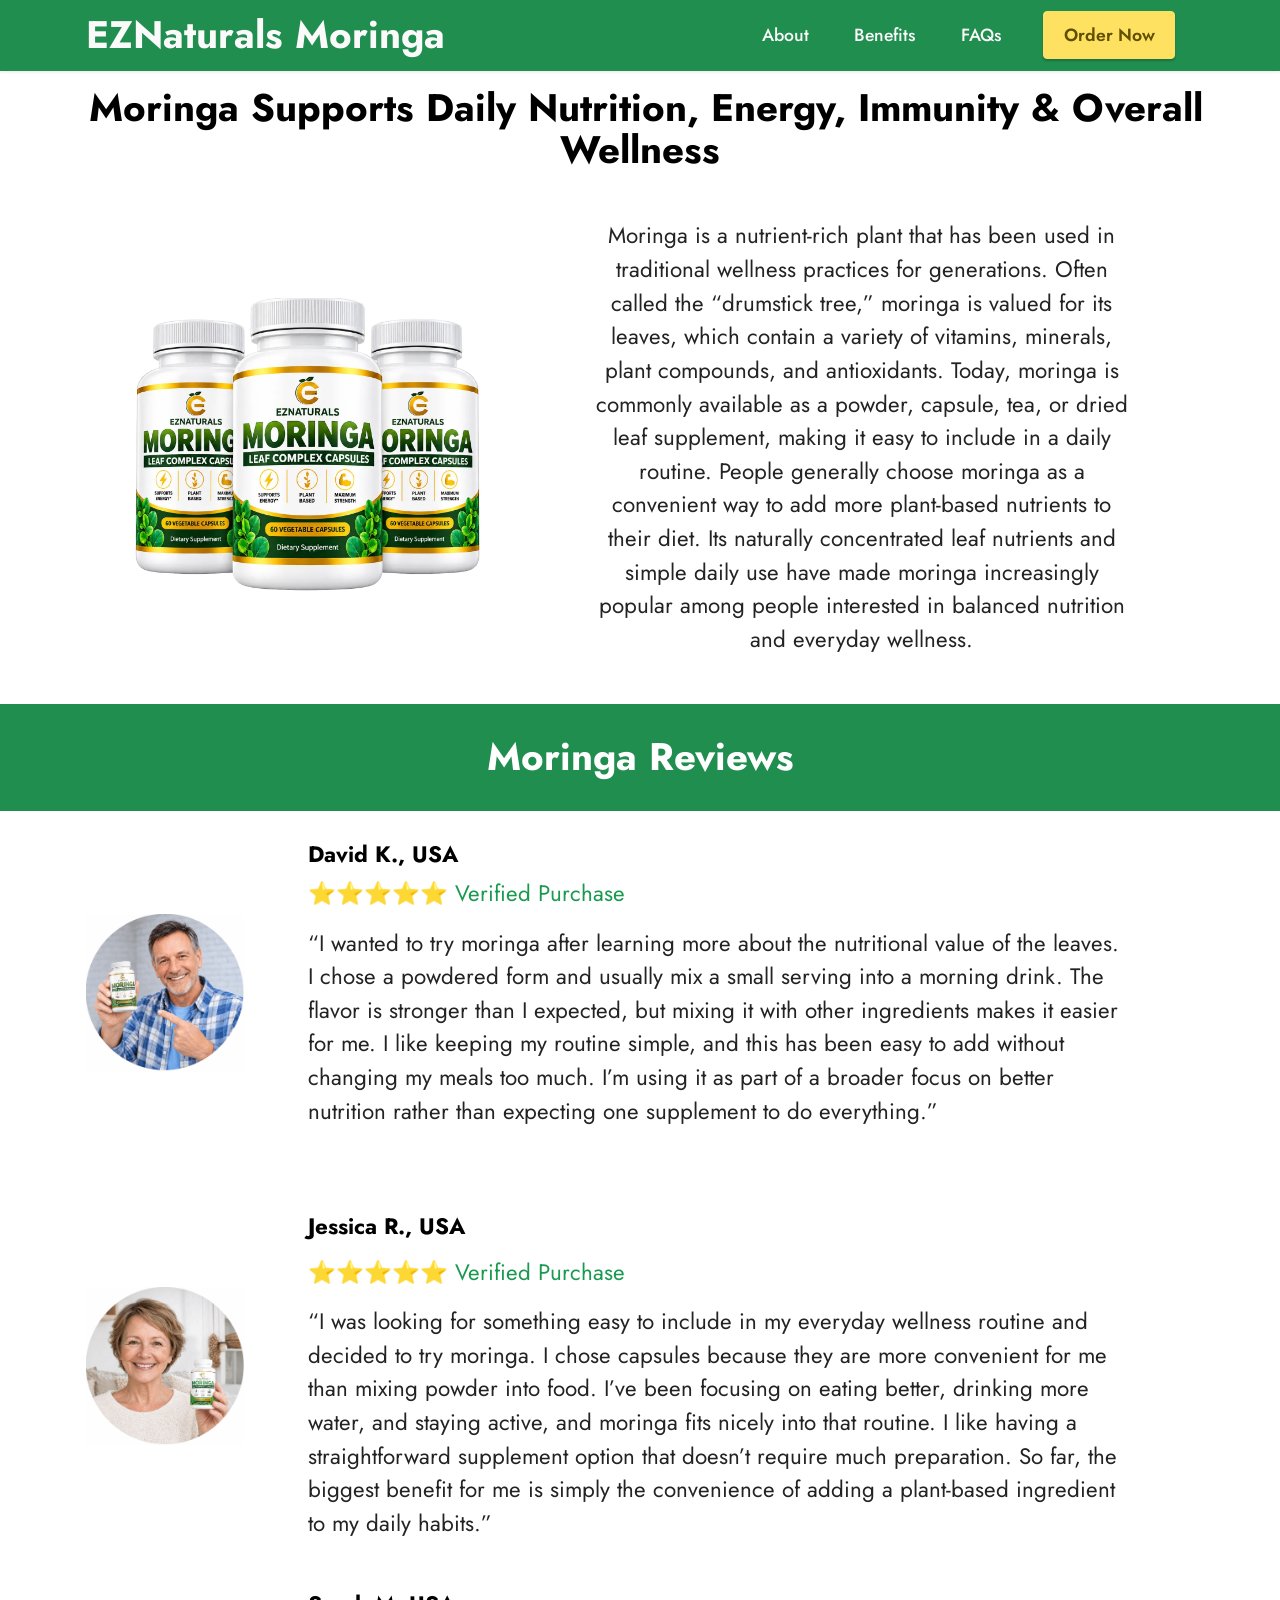
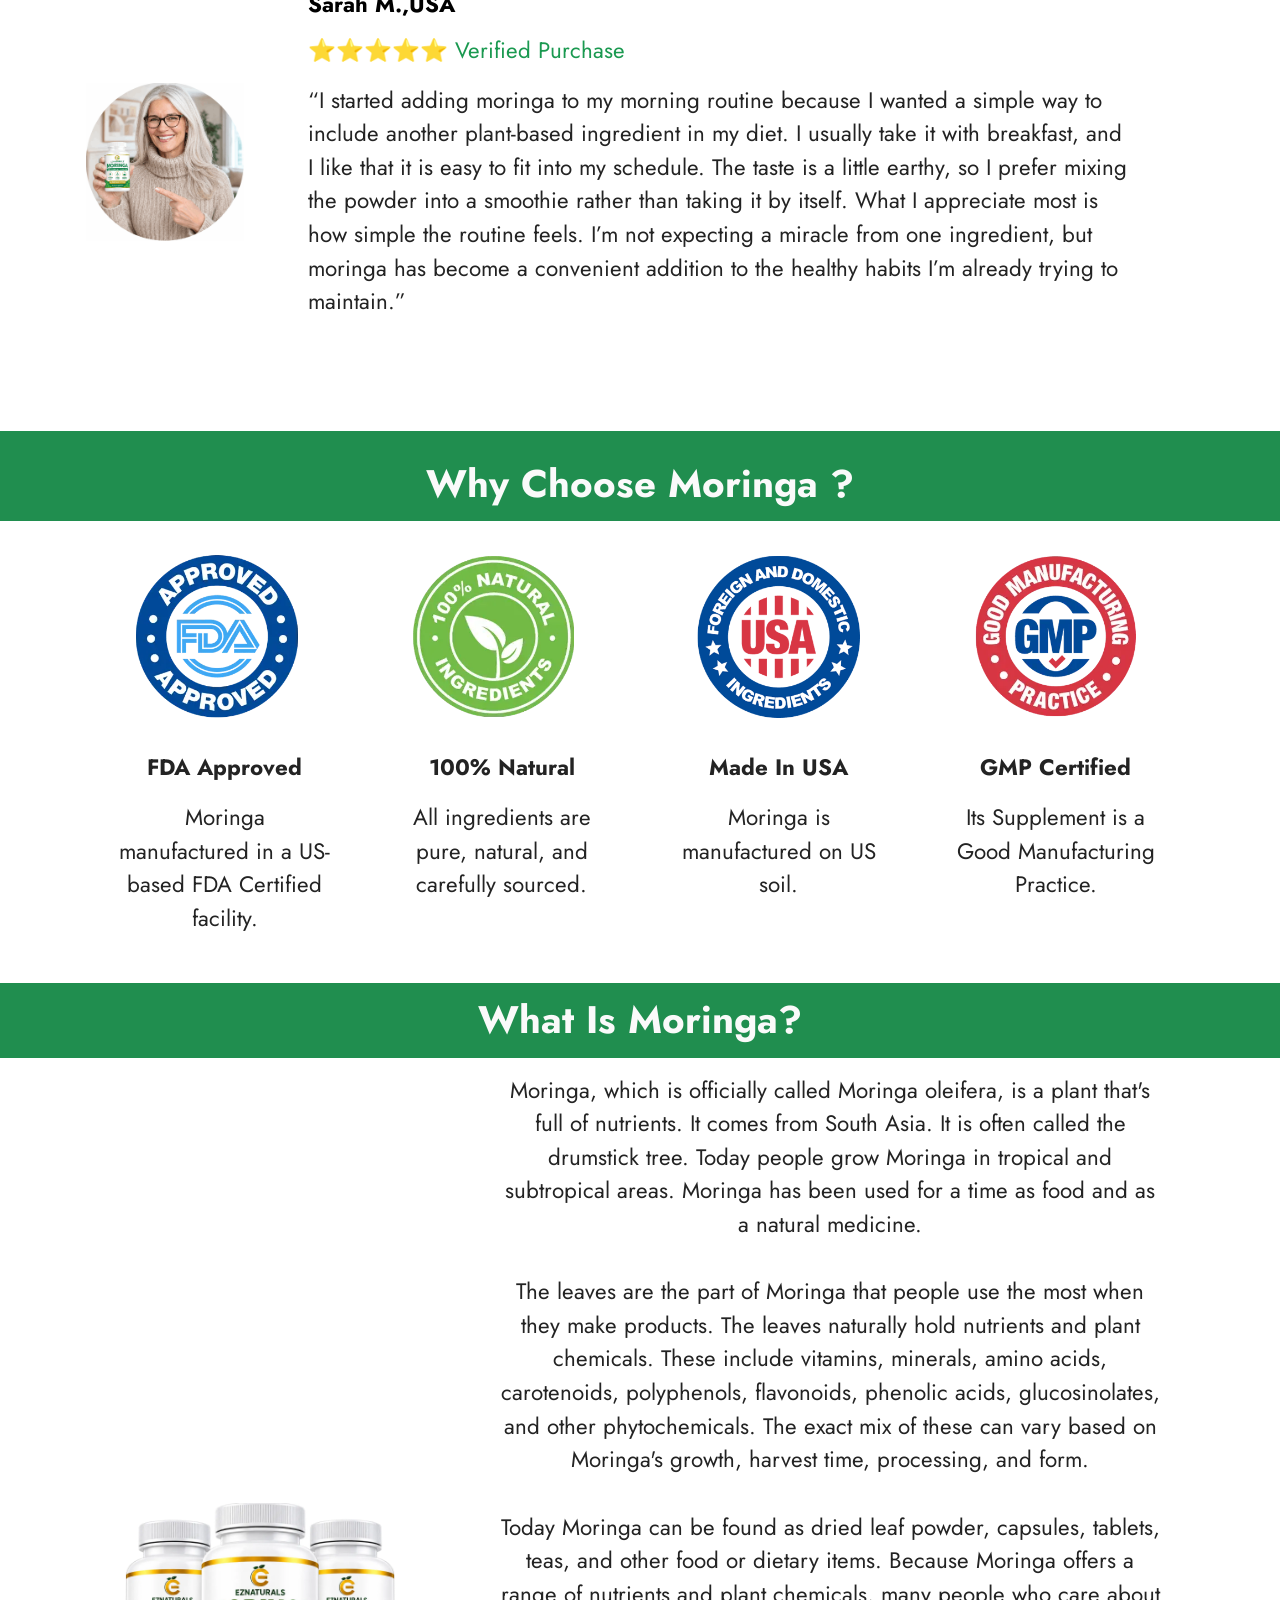
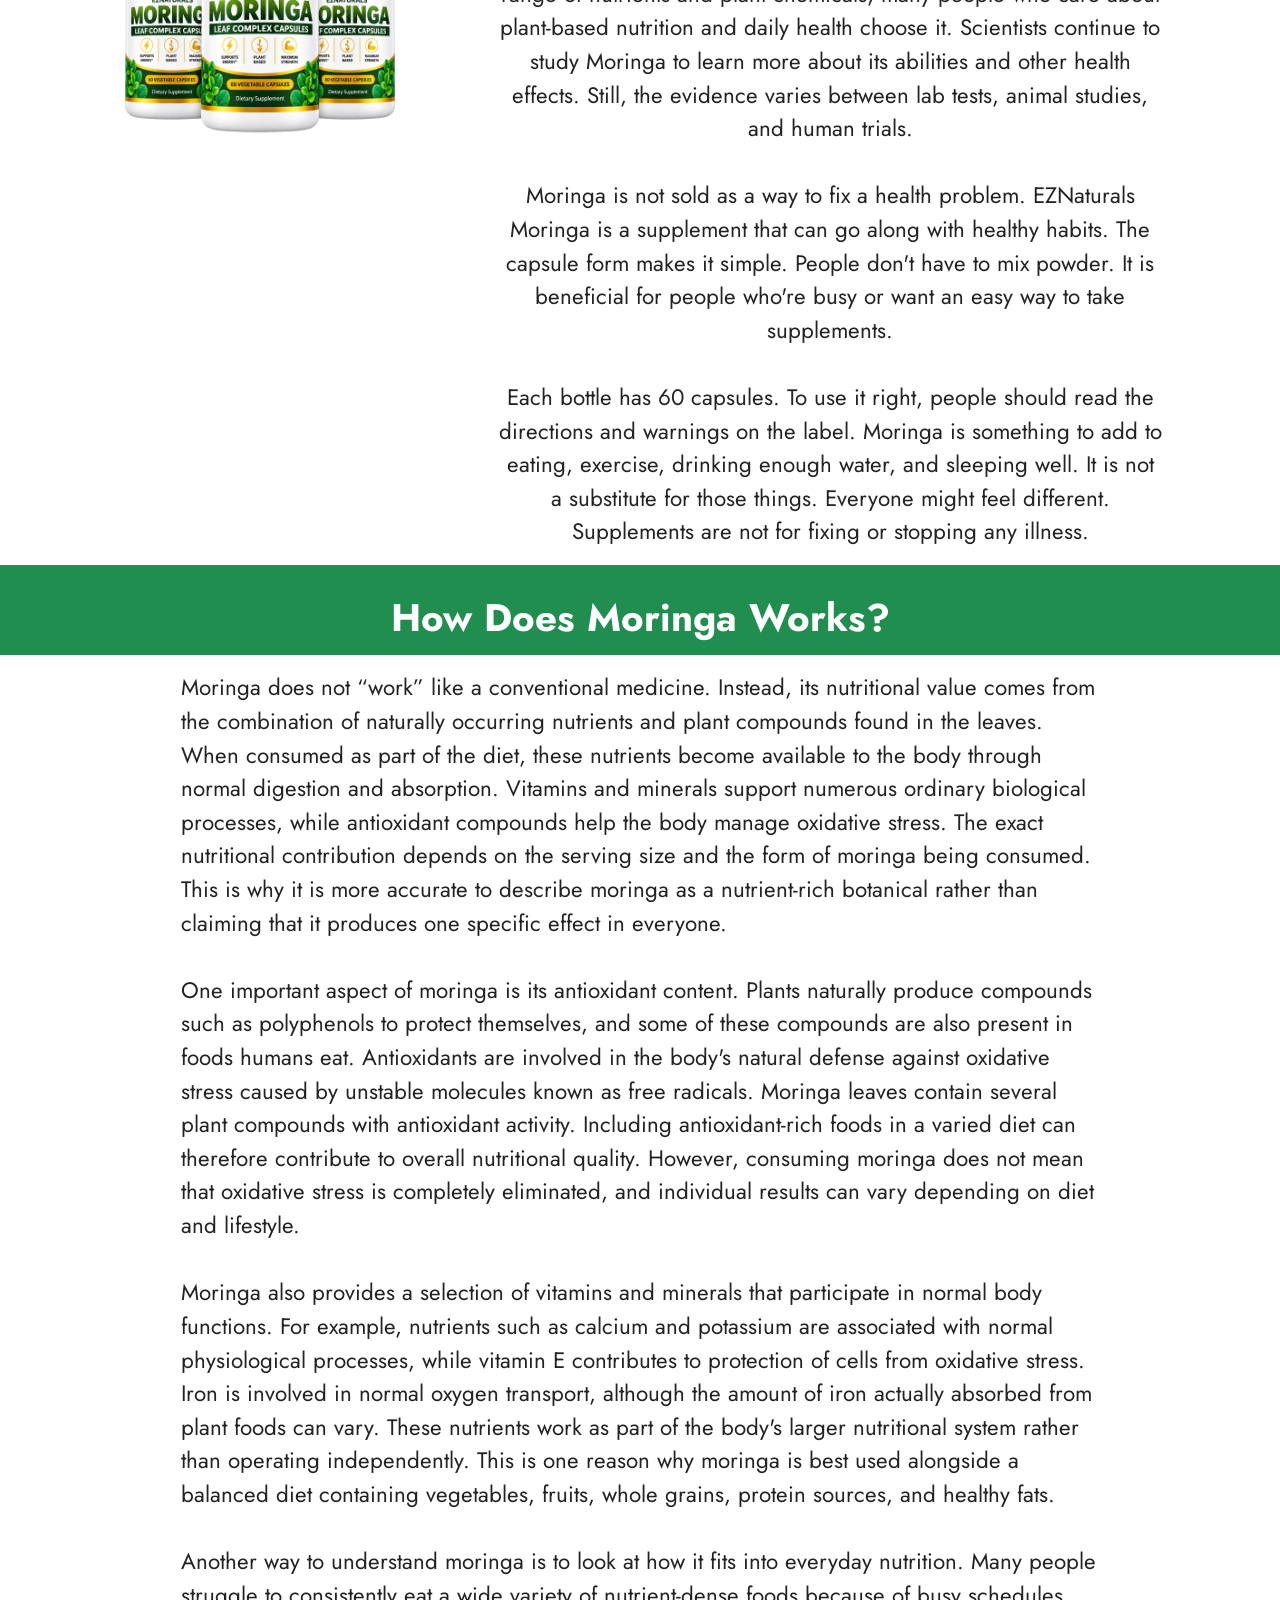
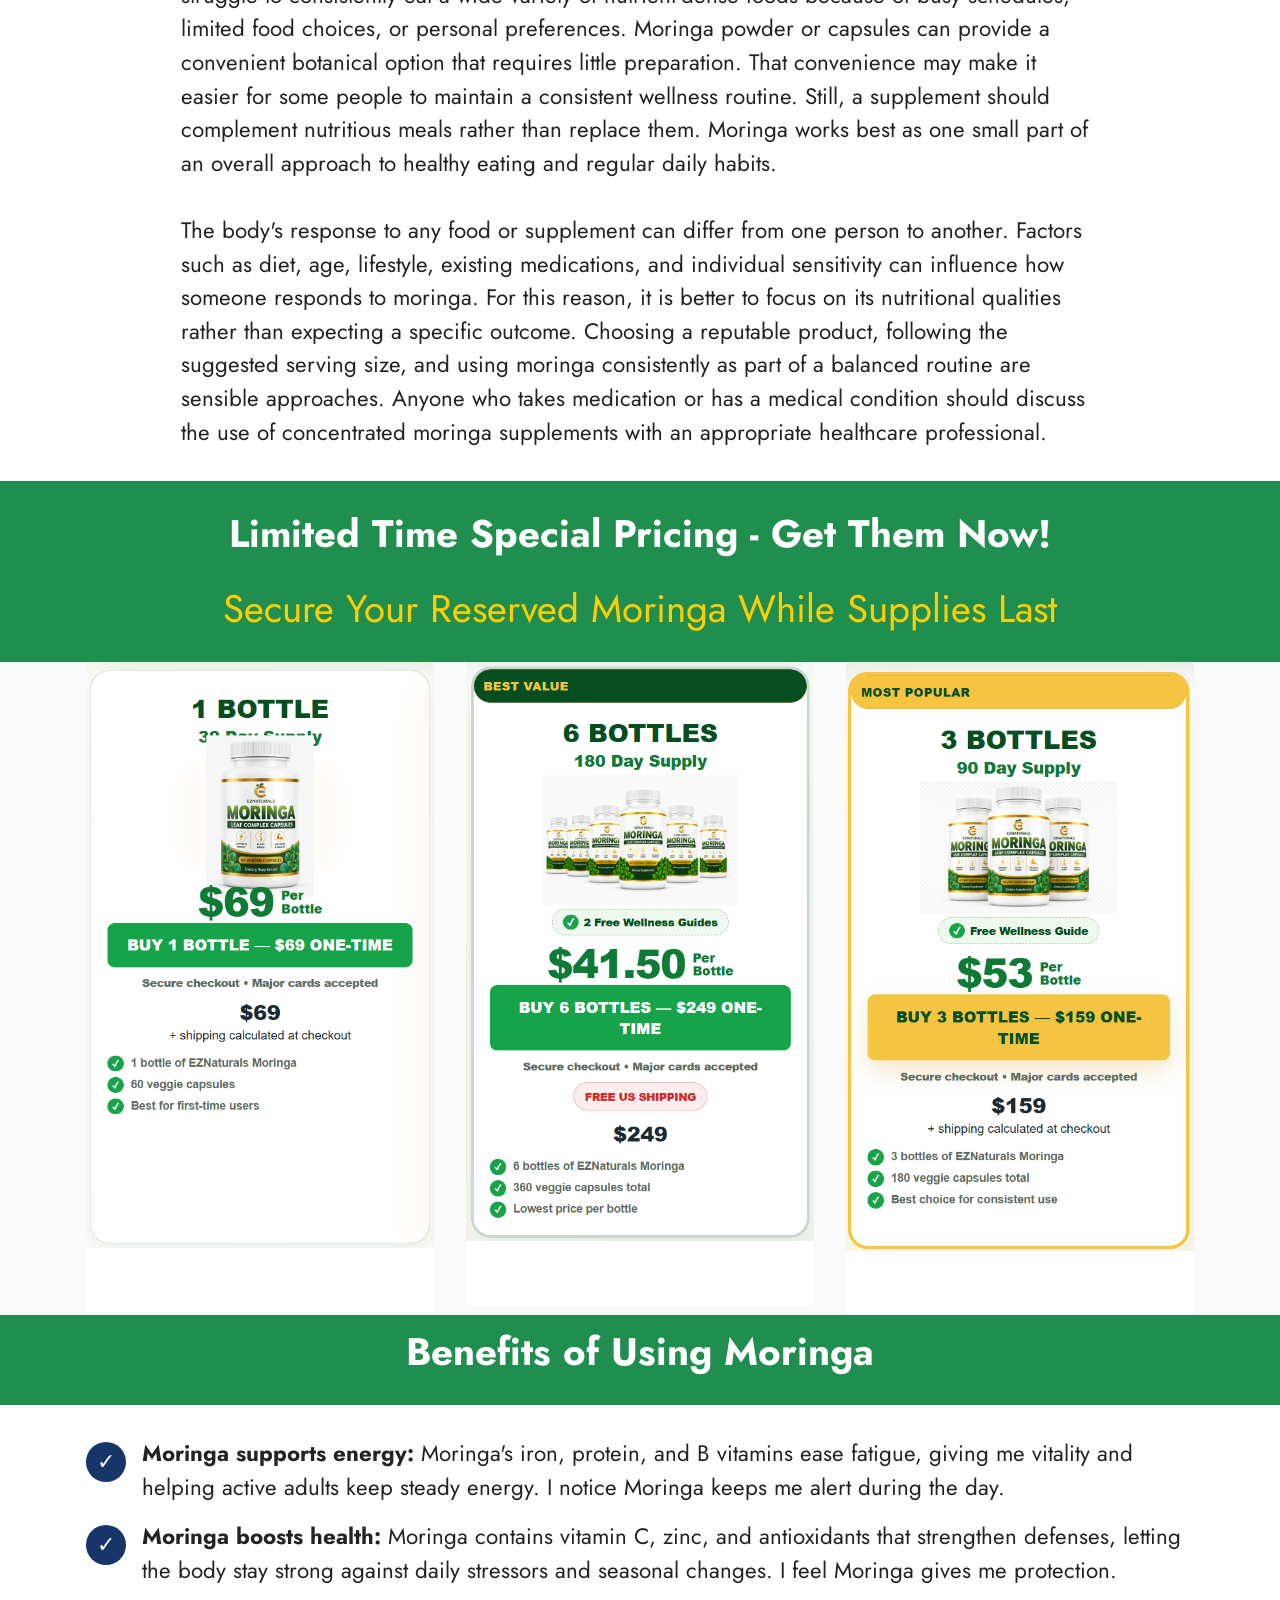
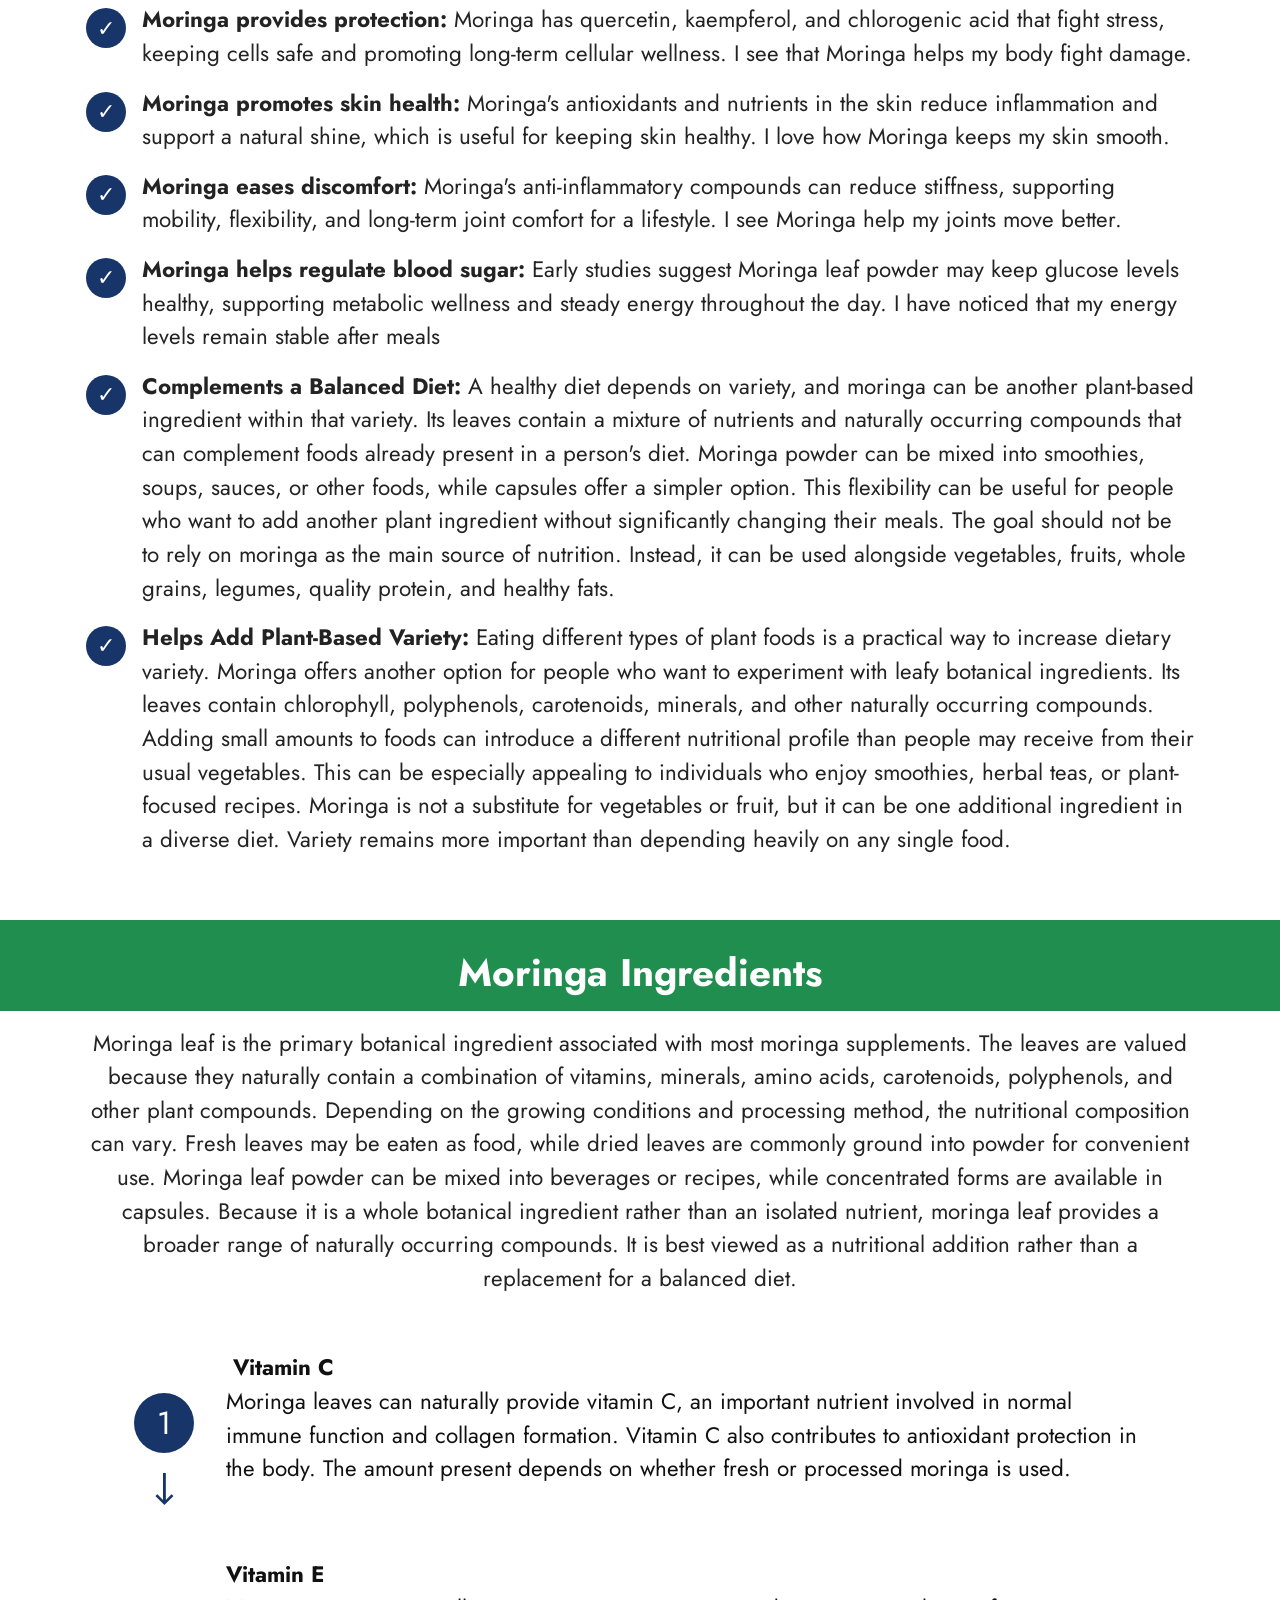
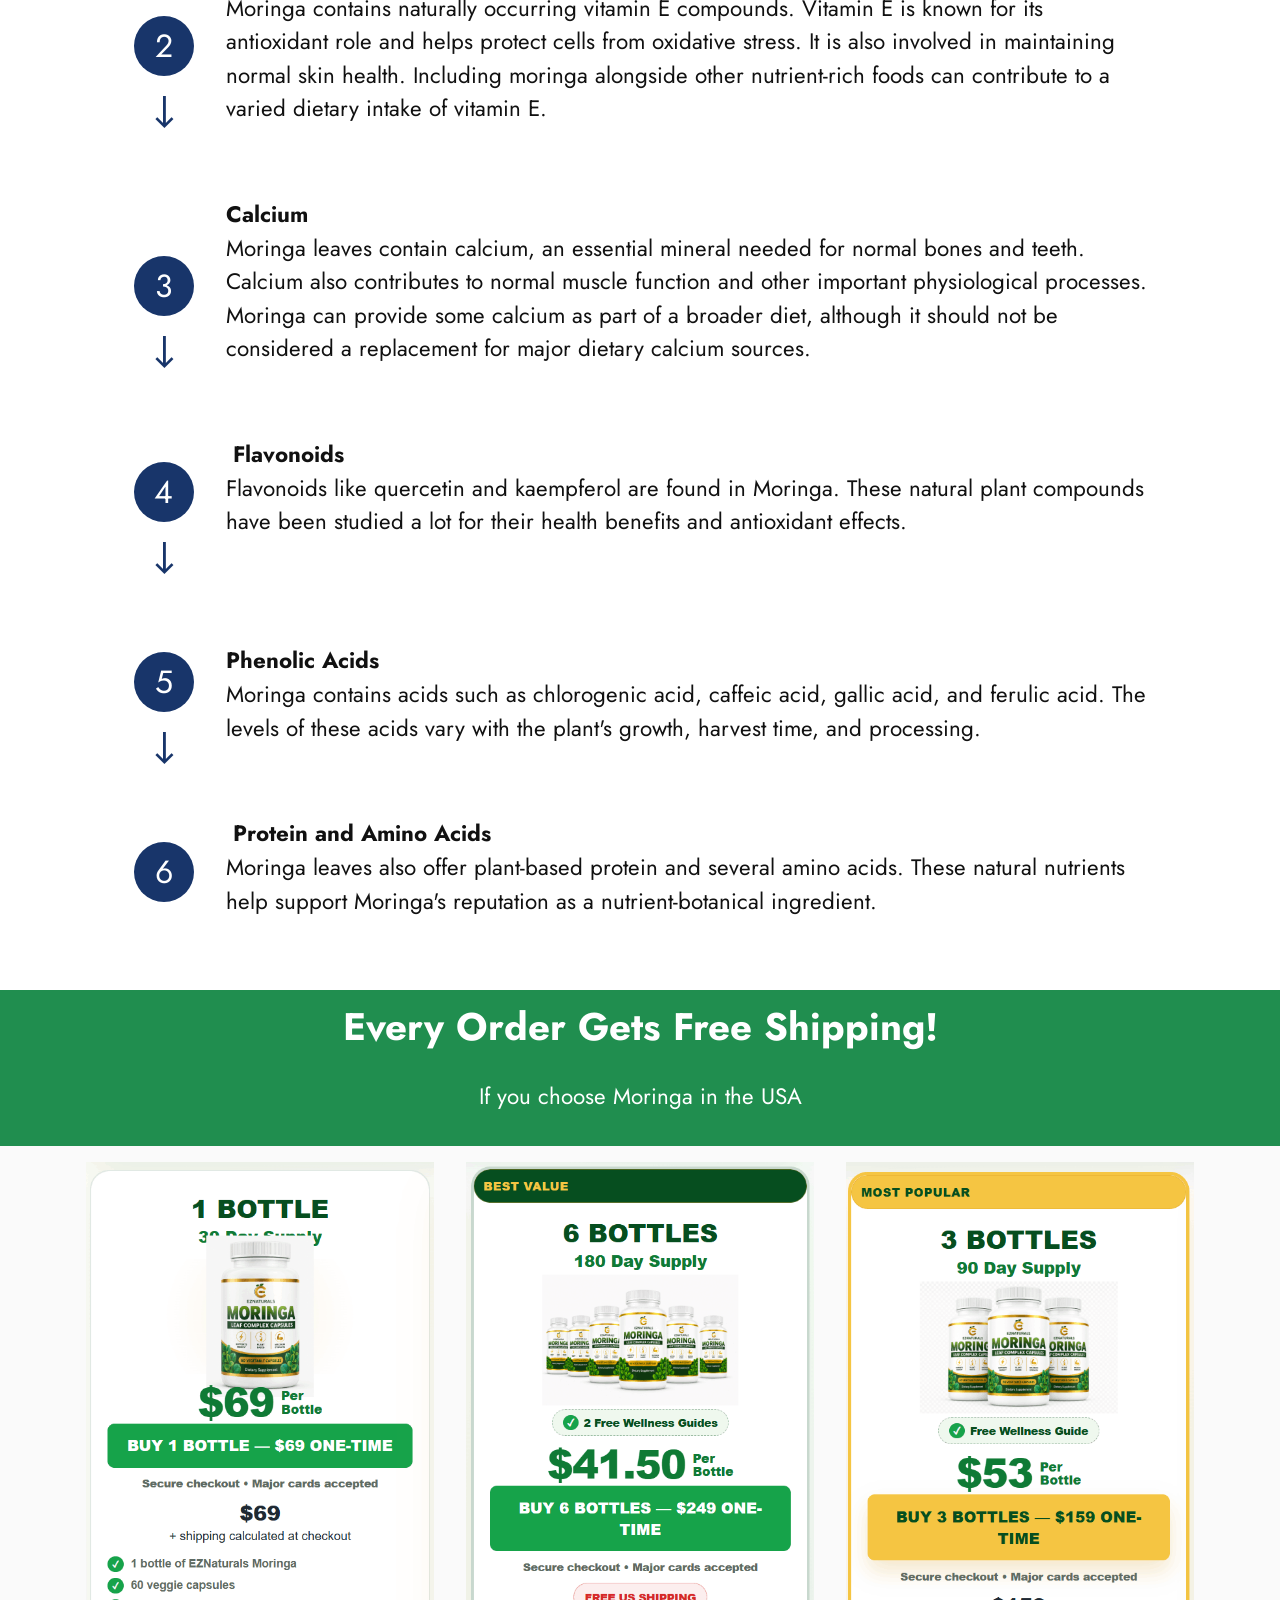
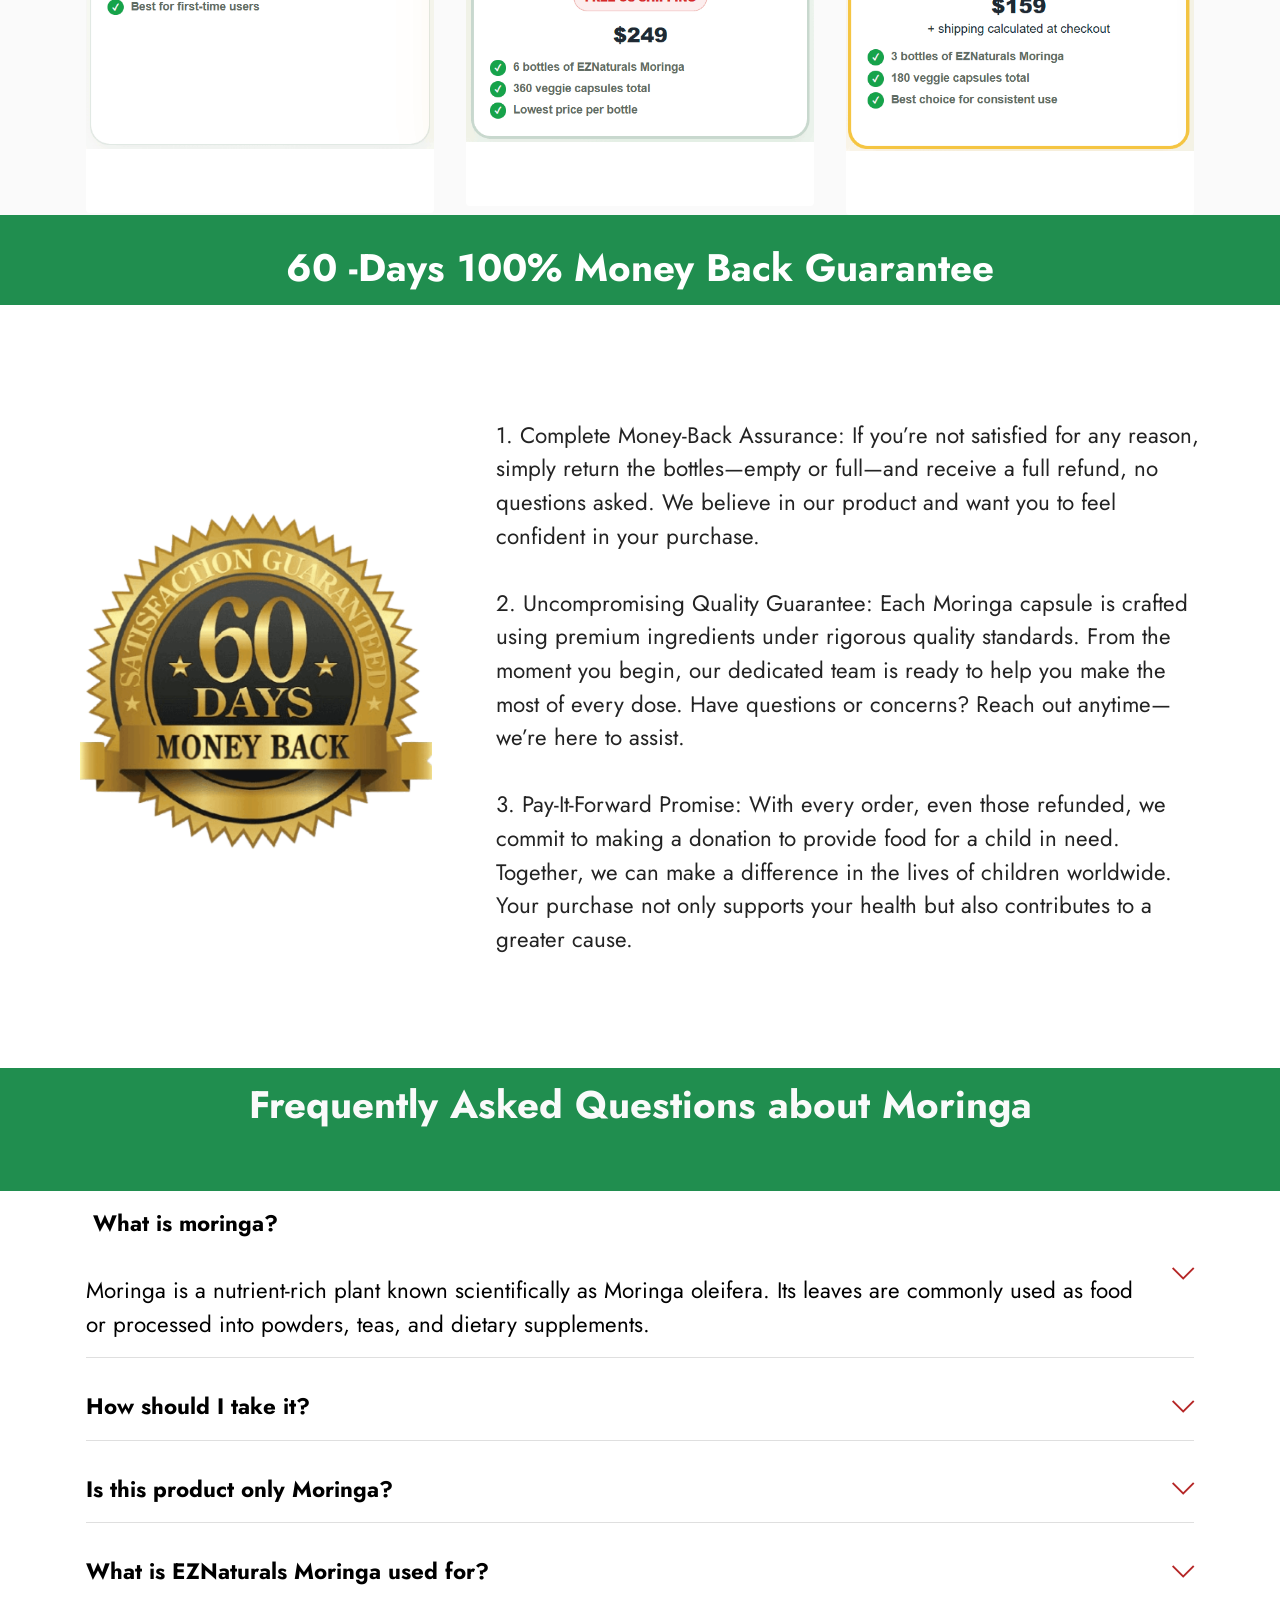
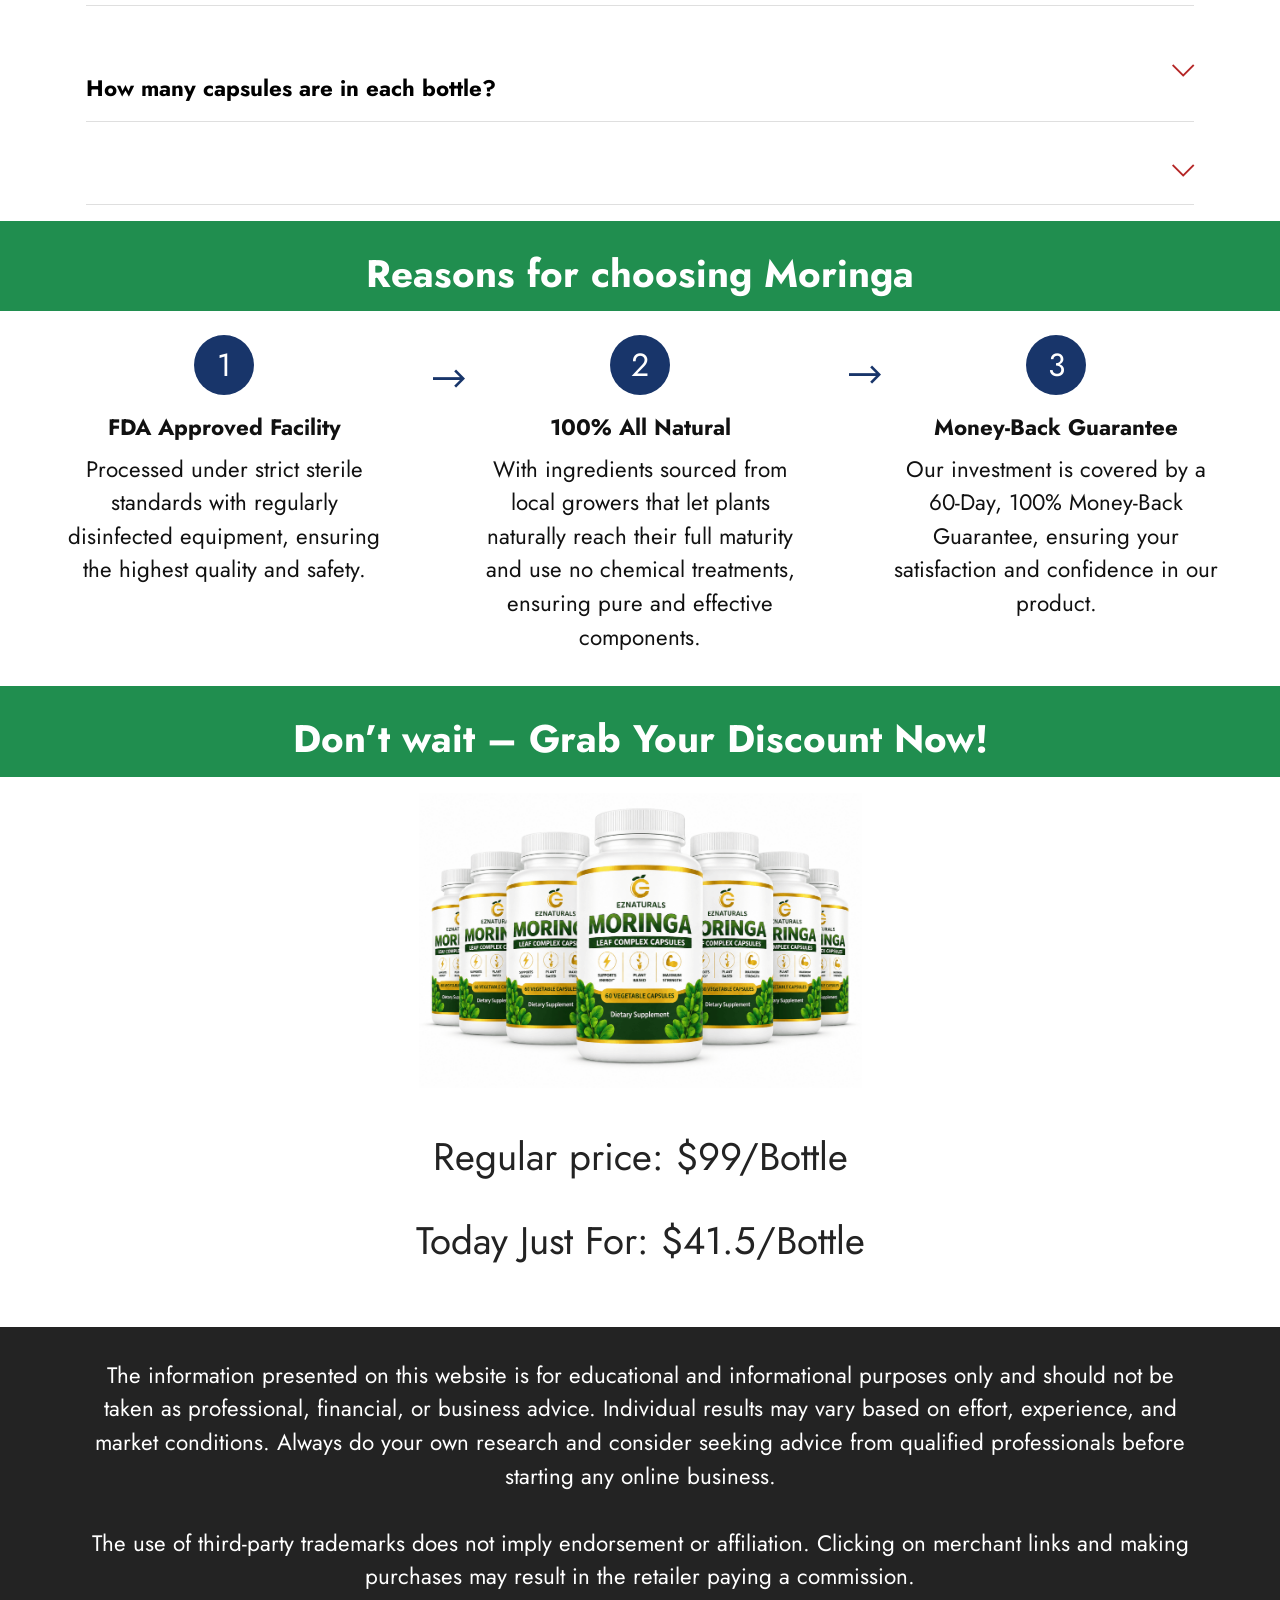
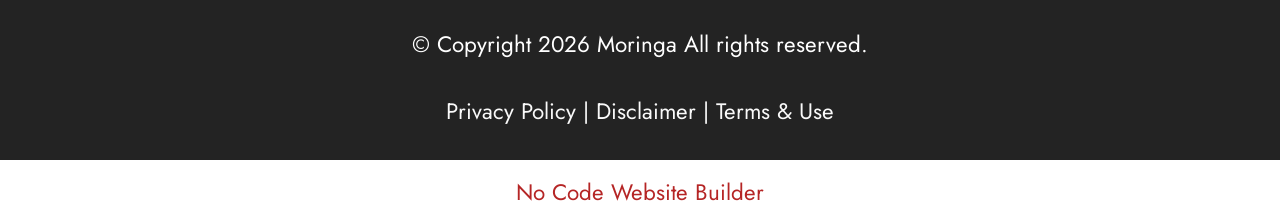
==== index.html @ d4fdd76b "Add files via upload" ====
<!DOCTYPE html>
<html  lang="en">
<head>
  <!-- Site made with Mobirise Website Builder v6.1.12, https://mobirise.com -->
  <meta charset="UTF-8">
  <meta http-equiv="X-UA-Compatible" content="IE=edge">
  <meta name="generator" content="Mobirise v6.1.12, mobirise.com">
  <meta name="twitter:card" content="summary_large_image"/>
  <meta name="twitter:image:src" content="assets/images/index-meta.png">
  <meta property="og:image" content="assets/images/index-meta.png">
  <meta name="twitter:title" content="Moringa :  Official Website  Supports Daily Nutrition, Energy, Immunity & Overall Wellness">
  <meta name="viewport" content="width=device-width, initial-scale=1, minimum-scale=1">
  <link rel="shortcut icon" href="assets/images/01-one-bottle-transparent201-128x218.png" type="image/x-icon">
  <meta name="description" content="Discover Moringa, a nutrient-rich plant packed with naturally occurring vitamins, minerals, antioxidants, and plant compounds to support everyday nutrition and overall wellness.">
  
  
  <title>Moringa :  Official Website  Supports Daily Nutrition, Energy, Immunity & Overall Wellness</title>
  <link rel="stylesheet" href="assets/web/assets/mobirise-icons2/mobirise2.css">
  <link rel="stylesheet" href="assets/web/assets/mobirise-icons/mobirise-icons.css">
  <link rel="stylesheet" href="assets/bootstrap/css/bootstrap.min.css">
  <link rel="stylesheet" href="assets/dropdown/css/style.css">
  <link rel="stylesheet" href="assets/socicon/css/styles.css">
  <link rel="stylesheet" href="assets/theme/css/style.css">
  <link rel="preload" href="https://fonts.googleapis.com/css?family=Jost:100,200,300,400,500,600,700,800,900,100i,200i,300i,400i,500i,600i,700i,800i,900i&display=swap" as="style" onload="this.onload=null;this.rel='stylesheet'">
  <noscript><link rel="stylesheet" href="https://fonts.googleapis.com/css?family=Jost:100,200,300,400,500,600,700,800,900,100i,200i,300i,400i,500i,600i,700i,800i,900i&display=swap"></noscript>
  <link rel="preload" as="style" href="assets/mobirise/css/mbr-additional.css?v=OFWs2c"><link rel="stylesheet" href="assets/mobirise/css/mbr-additional.css?v=OFWs2c" type="text/css">

  
  
  <meta name="keywords" content="Moringa , Moringa , Moringa  supplement, Moringa  pills">
 <meta name="author" content="Moringa ">
		
 <link rel="canonical" href="https://www.en-MemoVolt.com
/" >
</head>
<body>
  
  <section data-bs-version="5.1" class="menu menu2 cid-tB0YZQqaCG" once="menu" id="menu2-0">
    
    <nav class="navbar navbar-dropdown navbar-expand-lg">
        <div class="container">
            <div class="navbar-brand">
                
                <span class="navbar-caption-wrap"><a class="navbar-caption text-white text-primary display-2" href="index.html#features7-3">EZNaturals Moringa&nbsp;<br></a></span>
            </div>
            <button class="navbar-toggler" type="button" data-toggle="collapse" data-bs-toggle="collapse" data-target="#navbarSupportedContent" data-bs-target="#navbarSupportedContent" aria-controls="navbarNavAltMarkup" aria-expanded="false" aria-label="Toggle navigation">
                <div class="hamburger">
                    <span></span>
                    <span></span>
                    <span></span>
                    <span></span>
                </div>
            </button>
            <div class="collapse navbar-collapse" id="navbarSupportedContent">
                <ul class="navbar-nav nav-dropdown" data-app-modern-menu="true"><li class="nav-item"><a class="nav-link link text-white text-primary display-4" href="index.html#header3-1l">About</a></li>
                    <li class="nav-item"><a class="nav-link link text-white display-4" href="index.html#content4-k">Benefits</a></li>
                    <li class="nav-item"><a class="nav-link link text-white text-primary display-4" href="index.html#features14-2h">FAQs</a>
                    </li></ul>
                
                <div class="navbar-buttons mbr-section-btn"><a class="btn btn-warning display-4" href="https://www.checkout-ds24.com/redir/692713/ajaykumar801505/">Order Now</a></div>
            </div>
        </div>
    </nav>
</section>

<section data-bs-version="5.1" class="header3 cid-tB10ubWVri" id="header3-1">

    

    
    

    <div class="align-center container-fluid">
        <div class="row justify-content-center">
            <div class="col-12 col-lg-12">
                <h1 class="mbr-section-title mbr-fonts-style mb-3 display-2"><strong>&nbsp;Moringa Supports Daily Nutrition, Energy, Immunity &amp; Overall Wellness</strong></h1>
                
                
                
            </div>
        </div>
    </div>
</section>

<section data-bs-version="5.1" class="features6 cid-tB15AvPI4t" id="features7-3">
    <!---->
    

    
    
    <div class="container">
        <div class="card-wrapper">
            <div class="row align-items-center">
                <div class="col-12 col-lg-5">
                    <div class="image-wrapper">
                        <a href="https://www.checkout-ds24.com/redir/692713/ajaykumar801505/"><img src="assets/images/moringa-supplement.webp" alt="Moringa"></a>
                    </div>
                </div>
                <div class="col-12 col-lg">
                    <div class="text-box">
                        
                        <p class="mbr-text mbr-fonts-style display-5">Moringa is a nutrient-rich plant that has been used in traditional wellness practices for generations. Often called the “drumstick tree,” moringa is valued for its leaves, which contain a variety of vitamins, minerals, plant compounds, and antioxidants. Today, moringa is commonly available as a powder, capsule, tea, or dried leaf supplement, making it easy to include in a daily routine. People generally choose moringa as a convenient way to add more plant-based nutrients to their diet. Its naturally concentrated leaf nutrients and simple daily use have made moringa increasingly popular among people interested in balanced nutrition and everyday wellness.<br></p>
                        
                        
                    </div>
                </div>
            </div>
        </div>
    </div>
</section>

<section data-bs-version="5.1" class="content4 cid-v9ZbLS1f8Q" id="content4-27">
    

    
    
    <div class="container">
        <div class="row justify-content-center">
            <div class="title col-md-12 col-lg-12">
                <h3 class="mbr-section-title mbr-fonts-style align-center mb-4 display-2"><div><strong></strong></div></h3>
                <h1 class="mbr-section-subtitle align-center mbr-fonts-style mb-4 display-2"><strong>Moringa Reviews</strong></h1>
                
            </div>
        </div>
    </div>
</section>

<section data-bs-version="5.1" class="team2 cid-vaVHwZ0P2d" xmlns="http://www.w3.org/1999/html" id="team2-2p">
    

    
    
    <div class="container">
        <div class="item features-image">
            <div class="item-wrapper">
                <div class="row align-items-center">
                    <div class="col-12 col-md-2">
                        <div class="image-wrapper">
                            <img src="assets/images/af64f249-ca70-4b78-b558-0b11963c0093-375x375.png" alt="David K., USA">
                        </div>
                    </div>
                    <div class="col-12 col-md">
                        <div class="card-box">
                            <h2 class="card-title mbr-fonts-style m-0 mb-3 display-5"><p><strong>David K., USA</strong></p><div><strong>
</strong></div><p></p></h2>
                            <h2 class="card-subtitle mbr-fonts-style mb-3 display-5">⭐⭐⭐⭐⭐ Verified Purchase&nbsp;</h2>
                            <p class="mbr-text mbr-fonts-style display-7">“I wanted to try moringa after learning more about the nutritional value of the leaves. I chose a powdered form and usually mix a small serving into a morning drink. The flavor is stronger than I expected, but mixing it with other ingredients makes it easier for me. I like keeping my routine simple, and this has been easy to add without changing my meals too much. I’m using it as part of a broader focus on better nutrition rather than expecting one supplement to do everything.”</p>
                            
                        </div>
                    </div>
                </div>
            </div>
        </div>
        <div class="item features-image">
            <div class="item-wrapper">
                <div class="row align-items-center">
                    <div class="col-12 col-md-2">
                        <div class="image-wrapper">
                            <img src="assets/images/86a0dfa6-488c-4f10-8354-77528a6abd75-375x375.png" alt="Jessica R., USA">
                        </div>
                    </div>
                    <div class="col-12 col-md">
                        <div class="card-box">
                            <h2 class="card-title mbr-fonts-style m-0 mb-3 display-7"><div><strong style="font-size: 1.4rem;"><br></strong></div><div><strong style="font-size: 1.4rem;">Jessica R., USA</strong></div></h2>
                            <h2 class="card-subtitle mbr-fonts-style mb-3 display-5">⭐⭐⭐⭐⭐ Verified Purchase&nbsp;</h2>
                            <p class="mbr-text mbr-fonts-style display-7">“I was looking for something easy to include in my everyday wellness routine and decided to try moringa. I chose capsules because they are more convenient for me than mixing powder into food. I’ve been focusing on eating better, drinking more water, and staying active, and moringa fits nicely into that routine. I like having a straightforward supplement option that doesn’t require much preparation. So far, the biggest benefit for me is simply the convenience of adding a plant-based ingredient to my daily habits.”<br></p>
                            
                        </div>
                    </div>
                </div>
            </div>
        </div>
        <div class="item features-image">
            <div class="item-wrapper">
                <div class="row align-items-center">
                    <div class="col-12 col-md-2">
                        <div class="image-wrapper">
                            <img src="assets/images/67099458-7a47-4bf5-a8cc-bb34d6a1b792-375x375.png" alt="Sarah M.,USA">
                        </div>
                    </div>
                    <div class="col-12 col-md">
                        <div class="card-box">
                            <h2 class="card-title mbr-fonts-style m-0 mb-3 display-5"><strong style="font-size: 1.4rem;">Sarah M.,USA</strong></h2>
                            <h2 class="card-subtitle mbr-fonts-style mb-3 display-5">⭐⭐⭐⭐⭐ Verified Purchase&nbsp;</h2>
                            <p class="mbr-text mbr-fonts-style display-7">“I started adding moringa to my morning routine because I wanted a simple way to include another plant-based ingredient in my diet. I usually take it with breakfast, and I like that it is easy to fit into my schedule. The taste is a little earthy, so I prefer mixing the powder into a smoothie rather than taking it by itself. What I appreciate most is how simple the routine feels. I’m not expecting a miracle from one ingredient, but moringa has become a convenient addition to the healthy habits I’m already trying to maintain.”<br></p>
                            
                        </div>
                    </div>
                </div>
            </div>
        </div>
    </div>
</section>

<section data-bs-version="5.1" class="header3 cid-vaVJowMobt" id="header3-2q">

    

    
    

    <div class="align-center container">
        <div class="row justify-content-center">
            <div class="col-12 col-lg-12">
                
                <h2 class="mbr-section-subtitle mbr-fonts-style mb-3 display-2"><strong>Why Choose Moringa ?</strong></h2>
                
                
            </div>
        </div>
    </div>
</section>

<section data-bs-version="5.1" class="gallery3 cid-tB9ez4cVTX" id="gallery3-1r">
    
    
    <div class="container">
        
        <div class="row mt-4">
            <div class="item features-image сol-12 col-md-6 col-lg-3 active">
                <div class="item-wrapper">
                    <div class="item-img">
                        <img src="assets/images/fda-approved.webp" alt="Moringa FDA Approved" data-slide-to="0" data-bs-slide-to="0">
                    </div>
                    <div class="item-content">
                        <h5 class="item-title mbr-fonts-style display-7"><strong>FDA Approved</strong></h5>
                        
                        <p class="mbr-text mbr-fonts-style mt-3 display-7">Moringa manufactured in a US-based FDA Certified facility.</p>
                    </div>
                    
                </div>
            </div>
            
            <div class="item features-image сol-12 col-md-6 col-lg-3">
                <div class="item-wrapper">
                    <div class="item-img">
                        <img src="assets/images/100-natural-500x300.webp" alt="Moringa All Natural" data-slide-to="1" data-bs-slide-to="1">
                    </div>
                    <div class="item-content">
                        <h5 class="item-title mbr-fonts-style display-7"><strong>100% Natural</strong></h5>
                        
                        <p class="mbr-text mbr-fonts-style mt-3 display-7">All ingredients are pure, natural, and carefully sourced.</p>
                    </div>
                    
                </div>
            </div><div class="item features-image сol-12 col-md-6 col-lg-3">
                <div class="item-wrapper">
                    <div class="item-img">
                        <img src="assets/images/made-in-usa-500x300.webp" alt="Moringa Made In Usa" data-slide-to="2" data-bs-slide-to="2">
                    </div>
                    <div class="item-content">
                        <h5 class="item-title mbr-fonts-style display-7"><strong>Made In USA</strong></h5>
                        
                        <p class="mbr-text mbr-fonts-style mt-3 display-7">Moringa is manufactured on US soil.</p>
                    </div>
                    
                </div>
            </div>
            <div class="item features-image сol-12 col-md-6 col-lg-3">
                <div class="item-wrapper">
                    <div class="item-img">
                        <img src="assets/images/gmp-certified-500x300.webp" alt="Moringa GMP Certified" title="">
                    </div>
                    <div class="item-content">
                        <h5 class="item-title mbr-fonts-style display-7"><strong>GMP Certified</strong></h5>
                        
                        <p class="mbr-text mbr-fonts-style mt-3 display-7">Its Supplement is a Good Manufacturing Practice.</p>
                    </div>
                    
                </div>
            </div>
        </div>
    </div>
</section>

<section data-bs-version="5.1" class="header3 cid-tB83YwBUMj" id="header3-1l">

    

    
    

    <div class="align-center container">
        <div class="row justify-content-center">
            <div class="col-12 col-lg-12">
                
                <h2 class="mbr-section-subtitle mbr-fonts-style mb-3 display-2"><strong>What Is Moringa?</strong></h2>
                
                
            </div>
        </div>
    </div>
</section>

<section data-bs-version="5.1" class="header11 cid-tB1vWdJbT6" id="header11-a">

    

    
    

    <div class="container">
        <div class="row justify-content-center">
            <div class="col-12 col-md-4 image-wrapper">
                <a href="https://www.checkout-ds24.com/redir/692713/ajaykumar801505/"><img class="w-100" src="assets/images/moringa-supplement.webp" alt="Moringa"></a>
            </div>
            <div class="col-12 col-md">
                <div class="text-wrapper text-center">
                    
                    <p class="mbr-text mbr-fonts-style display-7">Moringa, which is officially called Moringa oleifera, is a plant that's full of nutrients. It comes from South Asia. It is often called the drumstick tree. Today people grow Moringa in tropical and subtropical areas. Moringa has been used for a time as food and as a natural medicine.
<br>
<br>The leaves are the part of Moringa that people use the most when they make products. The leaves naturally hold nutrients and plant chemicals. These include vitamins, minerals, amino acids, carotenoids, polyphenols, flavonoids, phenolic acids, glucosinolates, and other phytochemicals. The exact mix of these can vary based on Moringa's growth, harvest time, processing, and form.
<br>
<br>Today Moringa can be found as dried leaf powder, capsules, tablets, teas, and other food or dietary items. Because Moringa offers a range of nutrients and plant chemicals, many people who care about plant-based nutrition and daily health choose it. Scientists continue to study Moringa to learn more about its abilities and other health effects. Still, the evidence varies between lab tests, animal studies, and human trials.
<br>
<br>Moringa is not sold as a way to fix a health problem. EZNaturals Moringa is a supplement that can go along with healthy habits. The capsule form makes it simple. People don't have to mix powder. It is beneficial for people who're busy or want an easy way to take supplements.
<br>
<br>Each bottle has 60 capsules. To use it right, people should read the directions and warnings on the label. Moringa is something to add to eating, exercise, drinking enough water, and sleeping well. It is not a substitute for those things. Everyone might feel different. Supplements are not for fixing or stopping any illness.</p>
                    
                </div>
            </div>
        </div>
    </div>
</section>

<section data-bs-version="5.1" class="header3 cid-tB85bPoWQz" id="header3-1m">

    

    
    

    <div class="align-center container">
        <div class="row justify-content-center">
            <div class="col-12 col-lg-12">
                
                <h2 class="mbr-section-subtitle mbr-fonts-style mb-3 display-2"><strong>How Does Moringa Works?</strong></h2>
                
                
            </div>
        </div>
    </div>
</section>

<section data-bs-version="5.1" class="content4 cid-vawa0RkZCS" id="content4-2n">
    

    
    
    <div class="container">
        <div class="row justify-content-center">
            <div class="title col-md-12 col-lg-10">
                
                <h4 class="mbr-section-subtitle align-center mbr-fonts-style mb-4 display-7"><div>Moringa does not “work” like a conventional medicine. Instead, its nutritional value comes from the combination of naturally occurring nutrients and plant compounds found in the leaves. When consumed as part of the diet, these nutrients become available to the body through normal digestion and absorption. Vitamins and minerals support numerous ordinary biological processes, while antioxidant compounds help the body manage oxidative stress. The exact nutritional contribution depends on the serving size and the form of moringa being consumed. This is why it is more accurate to describe moringa as a nutrient-rich botanical rather than claiming that it produces one specific effect in everyone.</div><div><br></div><div>One important aspect of moringa is its antioxidant content. Plants naturally produce compounds such as polyphenols to protect themselves, and some of these compounds are also present in foods humans eat. Antioxidants are involved in the body's natural defense against oxidative stress caused by unstable molecules known as free radicals. Moringa leaves contain several plant compounds with antioxidant activity. Including antioxidant-rich foods in a varied diet can therefore contribute to overall nutritional quality. However, consuming moringa does not mean that oxidative stress is completely eliminated, and individual results can vary depending on diet and lifestyle.</div><div><br></div><div>Moringa also provides a selection of vitamins and minerals that participate in normal body functions. For example, nutrients such as calcium and potassium are associated with normal physiological processes, while vitamin E contributes to protection of cells from oxidative stress. Iron is involved in normal oxygen transport, although the amount of iron actually absorbed from plant foods can vary. These nutrients work as part of the body's larger nutritional system rather than operating independently. This is one reason why moringa is best used alongside a balanced diet containing vegetables, fruits, whole grains, protein sources, and healthy fats.</div><div><br></div><div>Another way to understand moringa is to look at how it fits into everyday nutrition. Many people struggle to consistently eat a wide variety of nutrient-dense foods because of busy schedules, limited food choices, or personal preferences. Moringa powder or capsules can provide a convenient botanical option that requires little preparation. That convenience may make it easier for some people to maintain a consistent wellness routine. Still, a supplement should complement nutritious meals rather than replace them. Moringa works best as one small part of an overall approach to healthy eating and regular daily habits.</div><div><br></div><div>The body's response to any food or supplement can differ from one person to another. Factors such as diet, age, lifestyle, existing medications, and individual sensitivity can influence how someone responds to moringa. For this reason, it is better to focus on its nutritional qualities rather than expecting a specific outcome. Choosing a reputable product, following the suggested serving size, and using moringa consistently as part of a balanced routine are sensible approaches. Anyone who takes medication or has a medical condition should discuss the use of concentrated moringa supplements with an appropriate healthcare professional.</div><div>
</div><div>
</div><div>
</div><div>
</div><div>
</div><div>
</div><div>
</div><div><div>
</div><div>
</div><div>
</div></div></h4>
                
            </div>
        </div>
    </div>
</section>

<section data-bs-version="5.1" class="content4 cid-tB1yuhcVVi" id="content4-g">
    

    
    
    <div class="container">
        <div class="row justify-content-center">
            <div class="title col-md-12 col-lg-10">
                <h3 class="mbr-section-title mbr-fonts-style align-center mb-4 display-2"><strong>Limited Time Special Pricing - Get Them Now!</strong></h3>
                <h4 class="mbr-section-subtitle align-center mbr-fonts-style mb-4 display-2">Secure Your Reserved Moringa&nbsp;While Supplies Last</h4>
                
            </div>
        </div>
    </div>
</section>

<section data-bs-version="5.1" class="team1 cid-tB1z7NONXX" id="team1-h">
    

    
    
    <div class="container">
        <div class="row justify-content-center">
            
            <div class="col-sm-6 col-lg-4">
                <div class="card-wrap">
                    <div class="image-wrap">
                        <a href="https://www.checkout-ds24.com/redir/692713/ajaykumar801505/"><img src="assets/images/screenshot202026-09-3020132554-535x902.png" alt="Moringa 1 bottle"></a>
                    </div>
                    <div class="content-wrap">
                        
                        
                        
                        
                        
                    </div>
                </div>
            </div>

            <div class="col-sm-6 col-lg-4">
                <div class="card-wrap">
                    <div class="image-wrap">
                        <a href="https://www.checkout-ds24.com/redir/692713/ajaykumar801505/"><img src="assets/images/screenshot202026-09-3020132617-538x896.png" alt="Moringa 7 bottle"></a>
                    </div>
                    <div class="content-wrap">
                        
                        
                        
                        
                        
                    </div>
                </div>
            </div>

            <div class="col-sm-6 col-lg-4">
                <div class="card-wrap">
                    <div class="image-wrap">
                        <a href="https://www.checkout-ds24.com/redir/692713/ajaykumar801505/"><img src="assets/images/screenshot202026-09-3020132605-533x902.png" alt="Moringa 3 bottle"></a>
                    </div>
                    <div class="content-wrap">
                        
                        
                        
                        
                        
                    </div>
                </div>
            </div>

            
        </div>
    </div>
</section>

<section data-bs-version="5.1" class="content4 cid-tB1A34S1NT" id="content4-k">
    

    
    
    <div class="container">
        <div class="row justify-content-center">
            <div class="title col-md-12 col-lg-12">
                <h3 class="mbr-section-title mbr-fonts-style align-center mb-4 display-2"><strong>Benefits of Using Moringa</strong></h3>
                
                
            </div>
        </div>
    </div>
</section>

<section data-bs-version="5.1" class="header3 cid-tB85MvgqdZ" id="header3-1o">

    

    
    

    <div class="align-center container">
        <div class="row justify-content-center">
            <div class="col-12 col-lg-12">
                
                
                
                
            </div>
        </div>
    </div>
</section>

<section data-bs-version="5.1" class="content8 cid-vaVV1S4Gw6" id="content8-2r">
    
    <div class="container">
        <div class="row justify-content-center">
            <div class="counter-container col-md-12 col-lg-12">
                
                <div class="mbr-text mbr-fonts-style display-7">
                    <ul>
                        <li><strong style="font-size: 1.4rem;">Moringa supports energy:</strong><span style="font-size: 1.4rem;">&nbsp;Moringa's iron, protein, and B vitamins ease fatigue, giving me vitality and helping active adults keep steady energy. I notice Moringa keeps me alert during the day.</span></li><li><strong style="font-size: 1.4rem;">Moringa boosts health: </strong><span style="font-size: 1.4rem;">Moringa contains vitamin C, zinc, and antioxidants that strengthen defenses, letting the body stay strong against daily stressors and seasonal changes. I feel Moringa gives me protection.</span></li><li><strong style="font-size: 1.4rem;">Moringa provides protection: </strong><span style="font-size: 1.4rem;">Moringa has quercetin, kaempferol, and chlorogenic acid that fight stress, keeping cells safe and promoting long‑term cellular wellness. I see that Moringa helps my body fight damage.</span></li><li><span style="font-size: 1.4rem;"><strong>Moringa promotes skin health:</strong>&nbsp;Moringa's antioxidants and nutrients in the skin reduce inflammation and support a natural shine, which is useful for keeping skin healthy. I love how Moringa keeps my skin smooth.</span></li><li><span style="font-size: 1.4rem;"><strong>Moringa eases discomfort: </strong>Moringa's anti‑inflammatory compounds can reduce stiffness, supporting mobility, flexibility, and long‑term joint comfort for a lifestyle. I see Moringa help my joints move better.</span></li><li><span style="font-size: 1.4rem;"><strong>Moringa helps regulate blood sugar:</strong>&nbsp;Early studies suggest Moringa leaf powder may keep glucose levels healthy, supporting metabolic wellness and steady energy throughout the day. I have noticed that my energy levels remain stable after meals</span></li><li><strong style="font-size: 1.4rem;">Complements a Balanced Diet: </strong><span style="font-size: 1.4rem;">A healthy diet depends on variety, and moringa can be another plant-based ingredient within that variety. Its leaves contain a mixture of nutrients and naturally occurring compounds that can complement foods already present in a person's diet. Moringa powder can be mixed into smoothies, soups, sauces, or other foods, while capsules offer a simpler option. This flexibility can be useful for people who want to add another plant ingredient without significantly changing their meals. The goal should not be to rely on moringa as the main source of nutrition. Instead, it can be used alongside vegetables, fruits, whole grains, legumes, quality protein, and healthy fats.</span></li><li><strong style="font-size: 1.4rem;">Helps Add Plant-Based Variety:</strong><span style="font-size: 1.4rem;"> Eating different types of plant foods is a practical way to increase dietary variety. Moringa offers another option for people who want to experiment with leafy botanical ingredients. Its leaves contain chlorophyll, polyphenols, carotenoids, minerals, and other naturally occurring compounds. Adding small amounts to foods can introduce a different nutritional profile than people may receive from their usual vegetables. This can be especially appealing to individuals who enjoy smoothies, herbal teas, or plant-focused recipes. Moringa is not a substitute for vegetables or fruit, but it can be one additional ingredient in a diverse diet. Variety remains more important than depending heavily on any single food.</span></li>
                    </ul>
                </div>
            </div>
        </div>
    </div>
</section>

<section data-bs-version="5.1" class="header3 cid-vaVY3f1pGO" id="header3-2s">

    

    
    

    <div class="align-center container">
        <div class="row justify-content-center">
            <div class="col-12 col-lg-12">
                
                <h2 class="mbr-section-subtitle mbr-fonts-style mb-3 display-2"><strong>Moringa Ingredients</strong></h2>
                
                
            </div>
        </div>
    </div>
</section>

<section data-bs-version="5.1" class="features19 cid-tB6Rwx4pqH" id="features20-x">

    

    
    
    <div class="container">
        <div class="row justify-content-center">
            <div class="col-md-12 col-lg-12">
                <div class="card-wrapper pb-4">
                    <div class="card-box align-center">
                        
                        <p class="mbr-text mbr-fonts-style mb-4 display-7">Moringa leaf is the primary botanical ingredient associated with most moringa supplements. The leaves are valued because they naturally contain a combination of vitamins, minerals, amino acids, carotenoids, polyphenols, and other plant compounds. Depending on the growing conditions and processing method, the nutritional composition can vary. Fresh leaves may be eaten as food, while dried leaves are commonly ground into powder for convenient use. Moringa leaf powder can be mixed into beverages or recipes, while concentrated forms are available in capsules. Because it is a whole botanical ingredient rather than an isolated nutrient, moringa leaf provides a broader range of naturally occurring compounds. It is best viewed as a nutritional addition rather than a replacement for a balanced diet.</p>
                        
                    </div>
                </div>
            </div>
            <div class="col-12 col-md-11">
                <div class="item mbr-flex">
                    <div class="icon-box">
                        <span class="step-number mbr-fonts-style display-5">1</span>
                    </div>
                    <div class="text-box">
                        
                        <h5 class="icon-text mbr-black mbr-fonts-style display-7"><strong>&nbsp;Vitamin C</strong><br><div>Moringa leaves can naturally provide vitamin C, an important nutrient involved in normal immune function and collagen formation. Vitamin C also contributes to antioxidant protection in the body. The amount present depends on whether fresh or processed moringa is used.</div></h5>
                    </div>
                </div>
                <div class="item mbr-flex">
                    <div class="icon-box">
                        <span class="step-number mbr-fonts-style display-5">2</span>
                    </div>
                    <div class="text-box">
                        
                        <h5 class="icon-text mbr-black mbr-fonts-style display-7"><strong>Vitamin E</strong><br><div>Moringa contains naturally occurring vitamin E compounds. Vitamin E is known for its antioxidant role and helps protect cells from oxidative stress. It is also involved in maintaining normal skin health. Including moringa alongside other nutrient-rich foods can contribute to a varied dietary intake of vitamin E.</div></h5>
                    </div>
                </div>
                <div class="item mbr-flex">
                    <div class="icon-box">
                        <span class="step-number mbr-fonts-style display-5">3</span>
                    </div>
                    <div class="text-box">
                        
                        <h5 class="icon-text mbr-black mbr-fonts-style display-7"><div><strong>Calcium&nbsp;</strong></div><div>Moringa leaves contain calcium, an essential mineral needed for normal bones and teeth. Calcium also contributes to normal muscle function and other important physiological processes. Moringa can provide some calcium as part of a broader diet, although it should not be considered a replacement for major dietary calcium sources.</div></h5>
                    </div>
                </div>
                <div class="item mbr-flex">
                    <div class="icon-box">
                        <span class="step-number mbr-fonts-style display-5">4</span>
                    </div>
                    <div class="text-box">
                        
                        <h5 class="icon-text mbr-black mbr-fonts-style display-7"><strong>&nbsp;Flavonoids</strong><br><div>Flavonoids like quercetin and kaempferol are found in Moringa. These natural plant compounds have been studied a lot for their health benefits and antioxidant effects.</div></h5>
                    </div>
                </div>
                <div class="item mbr-flex">
                    <div class="icon-box">
                        <span class="step-number mbr-fonts-style display-5">5</span>
                    </div>
                    <div class="text-box">
                        
                        <h5 class="icon-text mbr-black mbr-fonts-style display-7"><br><div><strong>Phenolic Acids</strong></div><div>Moringa contains acids such as chlorogenic acid, caffeic acid, gallic acid, and ferulic acid. The levels of these acids vary with the plant's growth, harvest time, and processing.</div></h5>
                    </div>
                </div>
                <div class="item mbr-flex last">
                    <div class="icon-box">
                        <span class="step-number mbr-fonts-style display-5">6</span>
                    </div>
                    <div class="text-box">
                        
                        <h5 class="icon-text mbr-black mbr-fonts-style display-7"><strong>&nbsp;Protein and Amino Acids</strong><br><div>Moringa leaves also offer plant-based protein and several amino acids. These natural nutrients help support Moringa's reputation as a nutrient-botanical ingredient.</div></h5>
                    </div>
                </div>
                
                
                
                
            </div>
        </div>
    </div>
</section>

<section data-bs-version="5.1" class="content4 cid-vaW5S4zumr" id="content4-2x">
    

    
    
    <div class="container">
        <div class="row justify-content-center">
            <div class="title col-md-12 col-lg-9">
                <h3 class="mbr-section-title mbr-fonts-style align-center mb-4 display-2"><strong>Every Order Gets Free Shipping!</strong></h3>
                <h4 class="mbr-section-subtitle align-center mbr-fonts-style mb-4 display-5">If you choose Moringa&nbsp;in the USA</h4>
                
            </div>
        </div>
    </div>
</section>

<section data-bs-version="5.1" class="team1 cid-vaW7iCPfmw" id="team1-2z">
    

    
    
    <div class="container">
        <div class="row justify-content-center">
            
            <div class="col-sm-6 col-lg-4">
                <div class="card-wrap">
                    <div class="image-wrap">
                        <a href="https://www.checkout-ds24.com/redir/692713/ajaykumar801505/"><img src="assets/images/screenshot202026-09-3020132554-535x902.png" alt="Moringa 1 bottle"></a>
                    </div>
                    <div class="content-wrap">
                        
                        
                        
                        
                        
                    </div>
                </div>
            </div>

            <div class="col-sm-6 col-lg-4">
                <div class="card-wrap">
                    <div class="image-wrap">
                        <a href="https://www.checkout-ds24.com/redir/692713/ajaykumar801505/"><img src="assets/images/screenshot202026-09-3020132617-538x896.png" alt="Moringa 7 bottle"></a>
                    </div>
                    <div class="content-wrap">
                        
                        
                        
                        
                        
                    </div>
                </div>
            </div>

            <div class="col-sm-6 col-lg-4">
                <div class="card-wrap">
                    <div class="image-wrap">
                        <a href="https://www.checkout-ds24.com/redir/692713/ajaykumar801505/"><img src="assets/images/screenshot202026-09-3020132605-533x902.png" alt="Moringa 3 bottle"></a>
                    </div>
                    <div class="content-wrap">
                        
                        
                        
                        
                        
                    </div>
                </div>
            </div>

            
        </div>
    </div>
</section>

<section data-bs-version="5.1" class="header3 cid-vaW8smBGSy" id="header3-31">

    

    
    

    <div class="align-center container">
        <div class="row justify-content-center">
            <div class="col-12 col-lg-12">
                
                <h2 class="mbr-section-subtitle mbr-fonts-style mb-3 display-2"><strong>60 -Days 100% Money Back Guarantee</strong></h2>
                
                
            </div>
        </div>
    </div>
</section>

<section data-bs-version="5.1" class="features16 cid-v9ZBWFM4os" id="features17-2f">
    

    
    
    <div class="container-fluid">
        <div class="content-wrapper">
            <div class="row align-items-center">
                <div class="col-12 col-lg-4">
                    <div class="image-wrapper">
                        <img src="assets/images/satisfaction-guarantee-img-819x819.png" alt="Moringa Guarantee">
                    </div>
                </div>
                <div class="col-12 col-lg">
                    <div class="text-wrapper">
                        
                        <p class="mbr-text mbr-fonts-style mb-4 display-5"><br>1. Complete Money-Back Assurance: If you’re not satisfied for any reason, simply return the bottles—empty or full—and receive a full refund, no questions asked. We believe in our product and want you to feel confident in your purchase.
<br>
<br>2. Uncompromising Quality Guarantee: Each Moringa capsule is crafted using premium ingredients under rigorous quality standards. From the moment you begin, our dedicated team is ready to help you make the most of every dose. Have questions or concerns? Reach out anytime—we’re here to assist.
<br>
<br>3. Pay-It-Forward Promise: With every order, even those refunded, we commit to making a donation to provide food for a child in need. Together, we can make a difference in the lives of children worldwide. Your purchase not only supports your health but also contributes to a greater cause.<br></p>
                        
                    </div>
                </div>
            </div>
        </div>
    </div>
</section>

<section data-bs-version="5.1" class="features13 cid-v9ZEPqAqEr" id="features14-2h">
    

    
    
    <div class="container">
        <div class="row">
            <div class="col-12">
                <h3 class="mbr-section-title align-center mb-4 mbr-fonts-style display-2"><strong>Frequently Asked Questions about Moringa</strong></h3>
            </div>
            <div class="card col-12 col-md-4 col-lg-2 p-3">
                <div class="card-wrapper">
                    <div class="card-box align-center">
                        
                        
                    </div>
                </div>
            </div>
            <div class="card p-3 col-12 col-md-4 col-lg-2">
                <div class="card-wrapper">
                    <div class="card-box align-center">
                        
                        
                    </div>
                </div>
            </div>
            <div class="card p-3 col-12 col-md-4 col-lg-2">
                <div class="card-wrapper">
                    <div class="card-box align-center">
                        
                        
                    </div>
                </div>
            </div>
            <div class="card p-3 col-12 col-md-4 col-lg-2">
                <div class="card-wrapper">
                    <div class="card-box align-center">
                        
                        
                    </div>
                </div>
            </div>
            <div class="card p-3 col-12 col-md-4 col-lg-2">
                <div class="card-wrapper">
                    <div class="card-box align-center">
                        
                        
                    </div>
                </div>
            </div>
            <div class="card p-3 col-12 col-md-4 col-lg-2">
                <div class="card-wrapper">
                    <div class="card-box align-center">
                        
                        
                    </div>
                </div>
            </div>
        </div>
    </div>
</section>

<section data-bs-version="5.1" class="content17 cid-vaW9V5aBlA" id="content17-32">

    

    
    
    
    <div class="container">
        
            <div class="row justify-content-center">
                <div class="col-12 col-md-12">
                    
                    
                    <div id="bootstrap-toggle" class="toggle-panel accordionStyles tab-content">
                        <div class="card mb-3">
                            <div class="card-header" role="tab" id="headingOne">
                                <a role="button" class="collapsed panel-title text-black" data-toggle="collapse" data-bs-toggle="collapse" data-core="" href="#collapse1_23" aria-expanded="false" aria-controls="collapse1">
                                    <h6 class="panel-title-edit mbr-fonts-style mb-0 display-7"><div><strong>&nbsp;What is moringa?</strong></div><div><strong><br></strong></div><div>Moringa is a nutrient-rich plant known scientifically as Moringa oleifera. Its leaves are commonly used as food or processed into powders, teas, and dietary supplements.</div><div>
</div><div><strong>
</strong></div></h6>
                                    <span class="sign mbr-iconfont mbri-arrow-down"></span>
                                </a>
                            </div>
                            <div id="collapse1_23" class="panel-collapse noScroll collapse" role="tabpanel" aria-labelledby="headingOne">
                                <div class="panel-body">
                                    <p class="mbr-fonts-style panel-text display-7"></p>
                                </div>
                            </div>
                        </div>
                        <div class="card mb-3">
                            <div class="card-header" role="tab" id="headingTwo">
                                <a role="button" class="collapsed panel-title text-black" data-toggle="collapse" data-bs-toggle="collapse" data-core="" href="#collapse2_23" aria-expanded="false" aria-controls="collapse2">
                                    <h6 class="panel-title-edit mbr-fonts-style mb-0 display-7"><strong>How should I take it?</strong></h6>
                                    <span class="sign mbr-iconfont mbri-arrow-down"></span>
                                </a>

                            </div>
                            <div id="collapse2_23" class="panel-collapse noScroll collapse" role="tabpanel" aria-labelledby="headingTwo">
                                <div class="panel-body">
                                    <p class="mbr-fonts-style panel-text display-7">Follow the directions on the product label. For best results, use it consistently as part of your daily wellness routine.</p>
                                </div>
                            </div>
                        </div>
                        <div class="card mb-3">
                            <div class="card-header" role="tab" id="headingThree">
                                <a role="button" class="collapsed panel-title text-black" data-toggle="collapse" data-bs-toggle="collapse" data-core="" href="#collapse3_23" aria-expanded="false" aria-controls="collapse3">
                                    <h6 class="panel-title-edit mbr-fonts-style mb-0 display-7"><div><strong>Is this product only Moringa?</strong></div><div><strong>
</strong></div></h6>
                                    <span class="sign mbr-iconfont mbri-arrow-down"></span>
                                </a>
                            </div>
                            <div id="collapse3_23" class="panel-collapse noScroll collapse" role="tabpanel" aria-labelledby="headingThree">
                                <div class="panel-body">
                                    <p class="mbr-fonts-style panel-text display-7">Yes. This page is built around EZNaturals Moringa. It does not include turmeric in the product messaging.</p>
                                </div>
                            </div>
                        </div>
                        <div class="card mb-3">
                            <div class="card-header" role="tab" id="headingThree">
                                <a role="button" class="collapsed panel-title text-black" data-toggle="collapse" data-bs-toggle="collapse" data-core="" href="#collapse4_23" aria-expanded="false" aria-controls="collapse4">
                                    <h6 class="panel-title-edit mbr-fonts-style mb-0 display-7"><strong>What is EZNaturals Moringa used for?</strong></h6>
                                    <span class="sign mbr-iconfont mbri-arrow-down"></span>
                                </a>
                            </div>
                            <div id="collapse4_23" class="panel-collapse noScroll collapse" role="tabpanel" aria-labelledby="headingThree">
                                <div class="panel-body">
                                    <p class="mbr-fonts-style panel-text display-7">EZNaturals Moringa is made for daily wellness support. It may support natural energy, immune health, antioxidant protection, digestion, and overall wellness as part of a healthy routine.</p>
                                </div>
                            </div>
                        </div>
                        <div class="card mb-3">
                            <div class="card-header" role="tab" id="headingThree">
                                <a role="button" class="collapsed panel-title text-black" data-toggle="collapse" data-bs-toggle="collapse" data-core="" href="#collapse5_23" aria-expanded="false" aria-controls="collapse5">
                                   <h6 class="panel-title-edit mbr-fonts-style mb-0 display-7"><strong>
</strong><div><strong><br></strong></div><div><strong>How many capsules are in each bottle?</strong></div></h6>
                                        <span class="mbr-iconfont mobi-mbri-arrow-down mobi-mbri"></span>
                                </a>
                            </div>
                            <div id="collapse5_23" class="panel-collapse noScroll collapse" role="tabpanel" aria-labelledby="headingThree">
                                <div class="panel-body">
                                    <p class="mbr-fonts-style panel-text display-7">Each bottle contains 60 veggie capsules.</p>
                                </div>
                            </div>
                        </div>
                        <div class="card mb-3">
                            <div class="card-header" role="tab" id="headingThree">
                                <a role="button" class="collapsed panel-title text-black" data-toggle="collapse" data-bs-toggle="collapse" data-core="" href="#collapse6_23" aria-expanded="false" aria-controls="collapse6">
                                    <h6 class="panel-title-edit mbr-fonts-style mb-0 display-7"><div><br></div></h6>
                                    <span class="mbr-iconfont mobi-mbri-arrow-down mobi-mbri"></span>
                                </a>
                            </div>
                            <div id="collapse6_23" class="panel-collapse noScroll collapse" role="tabpanel" aria-labelledby="headingThree">
                                <div class="panel-body">
                                    <p class="mbr-fonts-style panel-text display-7"><strong>What is the Money-Back Guarantee for Hero Up?</strong><br>Hero Up offers a 100% satisfaction guarantee with a 90-day money-back policy. If you’re not satisfied with the results, you can request a full refund. This provides confidence to try Hero Up, knowing that it supports men’s health and wellness without any risk, especially in the USA market.<strong><br></strong></p>
                                </div>
                            </div>
                        </div>
                    </div>
                </div>
            </div>
        </div>
</section>

<section data-bs-version="5.1" class="header3 cid-vaWd7tw0o0" id="header3-33">

    

    
    

    <div class="align-center container">
        <div class="row justify-content-center">
            <div class="col-12 col-lg-12">
                
                <h2 class="mbr-section-subtitle mbr-fonts-style mb-3 display-2"><strong>Reasons for choosing Moringa</strong></h2>
                
                
            </div>
        </div>
    </div>
</section>

<section data-bs-version="5.1" class="features24 cid-vaWdl6Xryl" id="features24-34">

    

    
    
    <div class="container-fluid">
        <div class="row justify-content-center">
            
            <div class="col-12 col-md-6 col-lg-4">
                <div class="item first mbr-flex p-4">
                    <div class="icon-wrap w-100">
                        <div class="icon-box">
                            <span class="step-number mbr-fonts-style display-5">1</span>
                        </div>
                    </div>

                    <div class="text-box">
                        <h4 class="icon-title card-title mbr-black mbr-fonts-style display-7"><strong>FDA Approved Facility</strong></h4>
                        <h5 class="mbr-text mbr-black mbr-fonts-style display-7">Processed under strict sterile standards with regularly disinfected equipment, ensuring the highest quality and safety.</h5>
                    </div>
                </div>
                <!-- <span mbr-icon class="mbr-iconfont mobi-mbri-devices mobi-mbri"></span> -->
            </div>
            <div class="col-12 col-md-6 col-lg-4">
                <div class="item mbr-flex p-4">
                    <div class="icon-wrap w-100">
                        <div class="icon-box">
                            <span class="step-number mbr-fonts-style display-5">2</span>
                        </div>
                    </div>
                    <div class="text-box">
                        <h4 class="icon-title card-title mbr-black mbr-fonts-style display-7"><strong>100% All Natural</strong></h4>
                        <h5 class="mbr-text mbr-black mbr-fonts-style display-7">With ingredients sourced from local growers that let plants naturally reach their full maturity and use no chemical treatments, ensuring pure and effective components.</h5>
                    </div>
                </div>
            </div>
            <div class="col-12 col-md-6 col-lg-4">
                <div class="item mbr-flex p-4">
                    <div class="icon-wrap w-100">
                        <div class="icon-box">
                            <span class="step-number mbr-fonts-style display-5">3</span>
                        </div>
                    </div>
                    <div class="text-box">
                        <h4 class="icon-title card-title mbr-black mbr-fonts-style display-7"><strong>Money-Back Guarantee</strong></h4>
                        <h5 class="mbr-text mbr-black mbr-fonts-style display-7">Our investment is covered by a 60-Day, 100% Money-Back Guarantee, ensuring your satisfaction and confidence in our product.</h5>
                    </div>
                </div>
            </div>
            
            
            
            
            
        </div>
    </div>
</section>

<section data-bs-version="5.1" class="header3 cid-vaWfZJak7v" id="header3-36">

    

    
    

    <div class="align-center container">
        <div class="row justify-content-center">
            <div class="col-12 col-lg-12">
                
                <h2 class="mbr-section-subtitle mbr-fonts-style mb-3 display-2"><strong>Don’t wait – Grab Your Discount Now!</strong></h2>
                
                
            </div>
        </div>
    </div>
</section>

<section data-bs-version="5.1" class="content4 cid-tB7cKEntAa" id="content4-1b">
    

    
    
    <div class="container">
        <div class="row justify-content-center">
            <div class="title col-md-12 col-lg-12">
                
                
                
            </div>
        </div>
    </div>
</section>

<section data-bs-version="5.1" class="image3 cid-v9ZSbM3qgc" id="image3-2l">
    

    
    

    <div class="container">
        <div class="row justify-content-center">
            <div class="col-12 col-lg-5">
                <div class="image-wrapper">
                    <a href="https://www.checkout-ds24.com/redir/692713/ajaykumar801505/"><img src="assets/images/03-six-bottle-hero-bundle-1036x691.png" alt="Moringa"></a>
                    
                </div>
            </div>
        </div>
    </div>
</section>

<section data-bs-version="5.1" class="features13 cid-v9ZTTjiZzR" id="features14-2m">
    

    
    
    <div class="container">
        <div class="row">
            <div class="col-12">
                <h3 class="mbr-section-title align-center mb-4 mbr-fonts-style display-2">Regular price: $99/Bottle<br><br>
<div><strong>
</strong></div><div>Today Just For: $41.5/Bottle</div><div>
</div></h3>
            </div>
            <div class="card col-12 col-md-4 col-lg-2 p-3">
                <div class="card-wrapper">
                    <div class="card-box align-center">
                        
                        
                    </div>
                </div>
            </div>
            <div class="card p-3 col-12 col-md-4 col-lg-2">
                <div class="card-wrapper">
                    <div class="card-box align-center">
                        
                        
                    </div>
                </div>
            </div>
            <div class="card p-3 col-12 col-md-4 col-lg-2">
                <div class="card-wrapper">
                    <div class="card-box align-center">
                        
                        
                    </div>
                </div>
            </div>
            <div class="card p-3 col-12 col-md-4 col-lg-2">
                <div class="card-wrapper">
                    <div class="card-box align-center">
                        
                        
                    </div>
                </div>
            </div>
            <div class="card p-3 col-12 col-md-4 col-lg-2">
                <div class="card-wrapper">
                    <div class="card-box align-center">
                        
                        
                    </div>
                </div>
            </div>
            <div class="card p-3 col-12 col-md-4 col-lg-2">
                <div class="card-wrapper">
                    <div class="card-box align-center">
                        
                        
                    </div>
                </div>
            </div>
        </div>
    </div>
</section>

<section data-bs-version="5.1" class="content4 cid-tB7Zpny08V" id="content4-1g">
    

    
    
    <div class="container">
        <div class="row justify-content-center">
            <div class="title col-md-12 col-lg-12">
                
                <h4 class="mbr-section-subtitle align-center mbr-fonts-style mb-4 display-7"><div><span style="font-size: 1.4rem;">The information presented on this website is for educational and informational purposes only and should not be taken as professional, financial, or business advice. Individual results may vary based on effort, experience, and market conditions. Always do your own research and consider seeking advice from qualified professionals before starting any online business.
</span></div><div><span style="font-size: 1.4rem;"><br></span></div><div><span style="font-size: 1.4rem;">The use of third-party trademarks does not imply endorsement or affiliation. Clicking on merchant links and making purchases may result in the retailer paying a commission.
</span></div><div><span style="font-size: 1.4rem;"><br></span></div><div><span style="font-size: 1.4rem;">© Copyright 2026 Moringa All rights reserved.
</span></div><div><span style="font-size: 1.4rem;"><br></span></div><div><a href="https://eznaturals.co/privacy-policy/" class="text-white text-primary">Privacy Policy </a>|<a href="https://eznaturals.co/disclaimer/" class="text-white text-primary"> Disclaimer</a> | <a href="https://eznaturals.co/terms-of-use/" class="text-white text-primary">Terms &amp;&nbsp;Use</a></div></h4>
                
            </div>
        </div>
    </div>
</section><section class="display-7" style="padding: 0;align-items: center;justify-content: center;flex-wrap: wrap;    align-content: center;display: flex;position: relative;height: 4rem;"><a href="https://mobiri.se/4815952" style="flex: 1 1;height: 4rem;position: absolute;width: 100%;z-index: 1;"><img alt="" style="height: 4rem;" src="[data-uri]"></a><p style="margin: 0;text-align: center;" class="display-7">&#8204;</p><a style="z-index:1" href="https://mobirise.com/builder/no-code-website-builder.html">No Code Website Builder</a></section><script src="assets/bootstrap/js/bootstrap.bundle.min.js"></script>  <script src="assets/smoothscroll/smooth-scroll.js"></script>  <script src="assets/ytplayer/index.js"></script>  <script src="assets/dropdown/js/navbar-dropdown.js"></script>  <script src="assets/mbr-switch-arrow/mbr-switch-arrow.js"></script>  <script src="assets/theme/js/script.js"></script>  
  
  
</body>
</html>
---- assets/web/assets/mobirise-icons2/mobirise2.css ----
@font-face {
  font-family: 'Moririse2';
  font-display: swap;
  src:  url('mobirise2.eot?f2bix4');
  src:  url('mobirise2.eot?f2bix4#iefix') format('embedded-opentype'),
    url('mobirise2.woff2?f2bix4') format('woff2'),
    url('mobirise2.woff?f2bix4') format('woff'),
    url('mobirise2.ttf?f2bix4') format('truetype'),
    url('mobirise2.svg?f2bix4#mobirise2') format('svg');
  font-weight: normal;
  font-style: normal;
}

[class^="mobi-"], [class*=" mobi-"] {
  /* use !important to prevent issues with browser extensions that change fonts */
  font-family: 'Moririse2' !important;
  speak: none;
  font-style: normal;
  font-weight: normal;
  font-variant: normal;
  text-transform: none;
  line-height: 1;

  /* Better Font Rendering =========== */
  -webkit-font-smoothing: antialiased;
  -moz-osx-font-smoothing: grayscale;
}

.mobi-mbri-add-submenu:before {
  content: "\e900";
}
.mobi-mbri-alert:before {
  content: "\e901";
}
.mobi-mbri-align-center:before {
  content: "\e902";
}
.mobi-mbri-align-justify:before {
  content: "\e903";
}
.mobi-mbri-align-left:before {
  content: "\e904";
}
.mobi-mbri-align-right:before {
  content: "\e905";
}
.mobi-mbri-android:before {
  content: "\e906";
}
.mobi-mbri-apple:before {
  content: "\e907";
}
.mobi-mbri-arrow-down:before {
  content: "\e908";
}
.mobi-mbri-arrow-next:before {
  content: "\e909";
}
.mobi-mbri-arrow-prev:before {
  content: "\e90a";
}
.mobi-mbri-arrow-up:before {
  content: "\e90b";
}
.mobi-mbri-bold:before {
  content: "\e90c";
}
.mobi-mbri-bookmark:before {
  content: "\e90d";
}
.mobi-mbri-bootstrap:before {
  content: "\e90e";
}
.mobi-mbri-briefcase:before {
  content: "\e90f";
}
.mobi-mbri-browse:before {
  content: "\e910";
}
.mobi-mbri-bulleted-list:before {
  content: "\e911";
}
.mobi-mbri-calendar:before {
  content: "\e912";
}
.mobi-mbri-camera:before {
  content: "\e913";
}
.mobi-mbri-cart-add:before {
  content: "\e914";
}
.mobi-mbri-cart-full:before {
  content: "\e915";
}
.mobi-mbri-cash:before {
  content: "\e916";
}
.mobi-mbri-change-style:before {
  content: "\e917";
}
.mobi-mbri-chat:before {
  content: "\e918";
}
.mobi-mbri-clock:before {
  content: "\e919";
}
.mobi-mbri-close:before {
  content: "\e91a";
}
.mobi-mbri-cloud:before {
  content: "\e91b";
}
.mobi-mbri-code:before {
  content: "\e91c";
}
.mobi-mbri-contact-form:before {
  content: "\e91d";
}
.mobi-mbri-credit-card:before {
  content: "\e91e";
}
.mobi-mbri-cursor-click:before {
  content: "\e91f";
}
.mobi-mbri-cust-feedback:before {
  content: "\e920";
}
.mobi-mbri-database:before {
  content: "\e921";
}
.mobi-mbri-delivery:before {
  content: "\e922";
}
.mobi-mbri-desktop:before {
  content: "\e923";
}
.mobi-mbri-devices:before {
  content: "\e924";
}
.mobi-mbri-down:before {
  content: "\e925";
}
.mobi-mbri-download-2:before {
  content: "\e926";
}
.mobi-mbri-download:before {
  content: "\e927";
}
.mobi-mbri-drag-n-drop-2:before {
  content: "\e928";
}
.mobi-mbri-drag-n-drop:before {
  content: "\e929";
}
.mobi-mbri-edit-2:before {
  content: "\e92a";
}
.mobi-mbri-edit:before {
  content: "\e92b";
}
.mobi-mbri-error:before {
  content: "\e92c";
}
.mobi-mbri-extension:before {
  content: "\e92d";
}
.mobi-mbri-features:before {
  content: "\e92e";
}
.mobi-mbri-file:before {
  content: "\e92f";
}
.mobi-mbri-flag:before {
  content: "\e930";
}
.mobi-mbri-folder:before {
  content: "\e931";
}
.mobi-mbri-gift:before {
  content: "\e932";
}
.mobi-mbri-github:before {
  content: "\e933";
}
.mobi-mbri-globe-2:before {
  content: "\e934";
}
.mobi-mbri-globe:before {
  content: "\e935";
}
.mobi-mbri-growing-chart:before {
  content: "\e936";
}
.mobi-mbri-hearth:before {
  content: "\e937";
}
.mobi-mbri-help:before {
  content: "\e938";
}
.mobi-mbri-home:before {
  content: "\e939";
}
.mobi-mbri-hot-cup:before {
  content: "\e93a";
}
.mobi-mbri-idea:before {
  content: "\e93b";
}
.mobi-mbri-image-gallery:before {
  content: "\e93c";
}
.mobi-mbri-image-slider:before {
  content: "\e93d";
}
.mobi-mbri-info:before {
  content: "\e93e";
}
.mobi-mbri-italic:before {
  content: "\e93f";
}
.mobi-mbri-key:before {
  content: "\e940";
}
.mobi-mbri-laptop:before {
  content: "\e941";
}
.mobi-mbri-layers:before {
  content: "\e942";
}
.mobi-mbri-left-right:before {
  content: "\e943";
}
.mobi-mbri-left:before {
  content: "\e944";
}
.mobi-mbri-letter:before {
  content: "\e945";
}
.mobi-mbri-like:before {
  content: "\e946";
}
.mobi-mbri-link:before {
  content: "\e947";
}
.mobi-mbri-lock:before {
  content: "\e948";
}
.mobi-mbri-login:before {
  content: "\e949";
}
.mobi-mbri-logout:before {
  content: "\e94a";
}
.mobi-mbri-magic-stick:before {
  content: "\e94b";
}
.mobi-mbri-map-pin:before {
  content: "\e94c";
}
.mobi-mbri-menu:before {
  content: "\e94d";
}
.mobi-mbri-mobile-2:before {
  content: "\e94e";
}
.mobi-mbri-mobile-horizontal:before {
  content: "\e94f";
}
.mobi-mbri-mobile:before {
  content: "\e950";
}
.mobi-mbri-mobirise:before {
  content: "\e951";
}
.mobi-mbri-more-horizontal:before {
  content: "\e952";
}
.mobi-mbri-more-vertical:before {
  content: "\e953";
}
.mobi-mbri-music:before {
  content: "\e954";
}
.mobi-mbri-new-file:before {
  content: "\e955";
}
.mobi-mbri-numbered-list:before {
  content: "\e956";
}
.mobi-mbri-opened-folder:before {
  content: "\e957";
}
.mobi-mbri-pages:before {
  content: "\e958";
}
.mobi-mbri-paper-plane:before {
  content: "\e959";
}
.mobi-mbri-paperclip:before {
  content: "\e95a";
}
.mobi-mbri-phone:before {
  content: "\e95b";
}
.mobi-mbri-photo:before {
  content: "\e95c";
}
.mobi-mbri-photos:before {
  content: "\e95d";
}
.mobi-mbri-pin:before {
  content: "\e95e";
}
.mobi-mbri-play:before {
  content: "\e95f";
}
.mobi-mbri-plus:before {
  content: "\e960";
}
.mobi-mbri-preview:before {
  content: "\e961";
}
.mobi-mbri-print:before {
  content: "\e962";
}
.mobi-mbri-protect:before {
  content: "\e963";
}
.mobi-mbri-question:before {
  content: "\e964";
}
.mobi-mbri-quote-left:before {
  content: "\e965";
}
.mobi-mbri-quote-right:before {
  content: "\e966";
}
.mobi-mbri-redo:before {
  content: "\e967";
}
.mobi-mbri-refresh:before {
  content: "\e968";
}
.mobi-mbri-responsive-2:before {
  content: "\e969";
}
.mobi-mbri-responsive:before {
  content: "\e96a";
}
.mobi-mbri-right:before {
  content: "\e96b";
}
.mobi-mbri-rocket:before {
  content: "\e96c";
}
.mobi-mbri-sad-face:before {
  content: "\e96d";
}
.mobi-mbri-sale:before {
  content: "\e96e";
}
.mobi-mbri-save:before {
  content: "\e96f";
}
.mobi-mbri-search:before {
  content: "\e970";
}
.mobi-mbri-setting-2:before {
  content: "\e971";
}
.mobi-mbri-setting-3:before {
  content: "\e972";
}
.mobi-mbri-setting:before {
  content: "\e973";
}
.mobi-mbri-share:before {
  content: "\e974";
}
.mobi-mbri-shopping-bag:before {
  content: "\e975";
}
.mobi-mbri-shopping-basket:before {
  content: "\e976";
}
.mobi-mbri-shopping-cart:before {
  content: "\e977";
}
.mobi-mbri-sites:before {
  content: "\e978";
}
.mobi-mbri-smile-face:before {
  content: "\e979";
}
.mobi-mbri-speed:before {
  content: "\e97a";
}
.mobi-mbri-star:before {
  content: "\e97b";
}
.mobi-mbri-success:before {
  content: "\e97c";
}
.mobi-mbri-sun:before {
  content: "\e97d";
}
.mobi-mbri-sun2:before {
  content: "\e97e";
}
.mobi-mbri-tablet-vertical:before {
  content: "\e97f";
}
.mobi-mbri-tablet:before {
  content: "\e980";
}
.mobi-mbri-target:before {
  content: "\e981";
}
.mobi-mbri-timer:before {
  content: "\e982";
}
.mobi-mbri-to-ftp:before {
  content: "\e983";
}
.mobi-mbri-to-local-drive:before {
  content: "\e984";
}
.mobi-mbri-touch-swipe:before {
  content: "\e985";
}
.mobi-mbri-touch:before {
  content: "\e986";
}
.mobi-mbri-trash:before {
  content: "\e987";
}
.mobi-mbri-underline:before {
  content: "\e988";
}
.mobi-mbri-undo:before {
  content: "\e989";
}
.mobi-mbri-unlink:before {
  content: "\e98a";
}
.mobi-mbri-unlock:before {
  content: "\e98b";
}
.mobi-mbri-up-down:before {
  content: "\e98c";
}
.mobi-mbri-up:before {
  content: "\e98d";
}
.mobi-mbri-update:before {
  content: "\e98e";
}
.mobi-mbri-upload-2:before {
  content: "\e98f";
}
.mobi-mbri-upload:before {
  content: "\e990";
}
.mobi-mbri-user-2:before {
  content: "\e991";
}
.mobi-mbri-user:before {
  content: "\e992";
}
.mobi-mbri-users:before {
  content: "\e993";
}
.mobi-mbri-video-play:before {
  content: "\e994";
}
.mobi-mbri-video:before {
  content: "\e995";
}
.mobi-mbri-watch:before {
  content: "\e996";
}
.mobi-mbri-website-theme-2:before {
  content: "\e997";
}
.mobi-mbri-website-theme:before {
  content: "\e998";
}
.mobi-mbri-wifi:before {
  content: "\e999";
}
.mobi-mbri-windows:before {
  content: "\e99a";
}
.mobi-mbri-zoom-in:before {
  content: "\e99b";
}
.mobi-mbri-zoom-out:before {
  content: "\e99c";
}
---- assets/web/assets/mobirise-icons/mobirise-icons.css ----
@font-face {
  font-family: 'MobiriseIcons';
  src:  url('mobirise-icons.eot?spat4u');
  src:  url('mobirise-icons.eot?spat4u#iefix') format('embedded-opentype'),
    url('mobirise-icons.woff2?spat4u') format('woff2'),
    url('mobirise-icons.woff?spat4u') format('woff'),
    url('mobirise-icons.ttf?spat4u') format('truetype'),
    url('mobirise-icons.svg?spat4u#MobiriseIcons') format('svg');
  font-weight: normal;
  font-style: normal;
  font-display: swap;
}

[class^="mbri-"], [class*=" mbri-"] {
  /* use !important to prevent issues with browser extensions that change fonts */
  font-family: MobiriseIcons !important;
  speak: none;
  font-style: normal;
  font-weight: normal;
  font-variant: normal;
  text-transform: none;
  line-height: 1;

  /* Better Font Rendering =========== */
  -webkit-font-smoothing: antialiased;
  -moz-osx-font-smoothing: grayscale;
}

.mbri-add-submenu:before {
  content: "\e900";
}
.mbri-alert:before {
  content: "\e901";
}
.mbri-align-center:before {
  content: "\e902";
}
.mbri-align-justify:before {
  content: "\e903";
}
.mbri-align-left:before {
  content: "\e904";
}
.mbri-align-right:before {
  content: "\e905";
}
.mbri-android:before {
  content: "\e906";
}
.mbri-apple:before {
  content: "\e907";
}
.mbri-arrow-down:before {
  content: "\e908";
}
.mbri-arrow-next:before {
  content: "\e909";
}
.mbri-arrow-prev:before {
  content: "\e90a";
}
.mbri-arrow-up:before {
  content: "\e90b";
}
.mbri-bold:before {
  content: "\e90c";
}
.mbri-bookmark:before {
  content: "\e90d";
}
.mbri-bootstrap:before {
  content: "\e90e";
}
.mbri-briefcase:before {
  content: "\e90f";
}
.mbri-browse:before {
  content: "\e910";
}
.mbri-bulleted-list:before {
  content: "\e911";
}
.mbri-calendar:before {
  content: "\e912";
}
.mbri-camera:before {
  content: "\e913";
}
.mbri-cart-add:before {
  content: "\e914";
}
.mbri-cart-full:before {
  content: "\e915";
}
.mbri-cash:before {
  content: "\e916";
}
.mbri-change-style:before {
  content: "\e917";
}
.mbri-chat:before {
  content: "\e918";
}
.mbri-clock:before {
  content: "\e919";
}
.mbri-close:before {
  content: "\e91a";
}
.mbri-cloud:before {
  content: "\e91b";
}
.mbri-code:before {
  content: "\e91c";
}
.mbri-contact-form:before {
  content: "\e91d";
}
.mbri-credit-card:before {
  content: "\e91e";
}
.mbri-cursor-click:before {
  content: "\e91f";
}
.mbri-cust-feedback:before {
  content: "\e920";
}
.mbri-database:before {
  content: "\e921";
}
.mbri-delivery:before {
  content: "\e922";
}
.mbri-desktop:before {
  content: "\e923";
}
.mbri-devices:before {
  content: "\e924";
}
.mbri-down:before {
  content: "\e925";
}
.mbri-download:before {
  content: "\e989";
}
.mbri-drag-n-drop:before {
  content: "\e927";
}
.mbri-drag-n-drop2:before {
  content: "\e928";
}
.mbri-edit:before {
  content: "\e929";
}
.mbri-edit2:before {
  content: "\e92a";
}
.mbri-error:before {
  content: "\e92b";
}
.mbri-extension:before {
  content: "\e92c";
}
.mbri-features:before {
  content: "\e92d";
}
.mbri-file:before {
  content: "\e92e";
}
.mbri-flag:before {
  content: "\e92f";
}
.mbri-folder:before {
  content: "\e930";
}
.mbri-gift:before {
  content: "\e931";
}
.mbri-github:before {
  content: "\e932";
}
.mbri-globe:before {
  content: "\e933";
}
.mbri-globe-2:before {
  content: "\e934";
}
.mbri-growing-chart:before {
  content: "\e935";
}
.mbri-hearth:before {
  content: "\e936";
}
.mbri-help:before {
  content: "\e937";
}
.mbri-home:before {
  content: "\e938";
}
.mbri-hot-cup:before {
  content: "\e939";
}
.mbri-idea:before {
  content: "\e93a";
}
.mbri-image-gallery:before {
  content: "\e93b";
}
.mbri-image-slider:before {
  content: "\e93c";
}
.mbri-info:before {
  content: "\e93d";
}
.mbri-italic:before {
  content: "\e93e";
}
.mbri-key:before {
  content: "\e93f";
}
.mbri-laptop:before {
  content: "\e940";
}
.mbri-layers:before {
  content: "\e941";
}
.mbri-left-right:before {
  content: "\e942";
}
.mbri-left:before {
  content: "\e943";
}
.mbri-letter:before {
  content: "\e944";
}
.mbri-like:before {
  content: "\e945";
}
.mbri-link:before {
  content: "\e946";
}
.mbri-lock:before {
  content: "\e947";
}
.mbri-login:before {
  content: "\e948";
}
.mbri-logout:before {
  content: "\e949";
}
.mbri-magic-stick:before {
  content: "\e94a";
}
.mbri-map-pin:before {
  content: "\e94b";
}
.mbri-menu:before {
  content: "\e94c";
}
.mbri-mobile:before {
  content: "\e94d";
}
.mbri-mobile2:before {
  content: "\e94e";
}
.mbri-mobirise:before {
  content: "\e94f";
}
.mbri-more-horizontal:before {
  content: "\e950";
}
.mbri-more-vertical:before {
  content: "\e951";
}
.mbri-music:before {
  content: "\e952";
}
.mbri-new-file:before {
  content: "\e953";
}
.mbri-numbered-list:before {
  content: "\e954";
}
.mbri-opened-folder:before {
  content: "\e955";
}
.mbri-pages:before {
  content: "\e956";
}
.mbri-paper-plane:before {
  content: "\e957";
}
.mbri-paperclip:before {
  content: "\e958";
}
.mbri-photo:before {
  content: "\e959";
}
.mbri-photos:before {
  content: "\e95a";
}
.mbri-pin:before {
  content: "\e95b";
}
.mbri-play:before {
  content: "\e95c";
}
.mbri-plus:before {
  content: "\e95d";
}
.mbri-preview:before {
  content: "\e95e";
}
.mbri-print:before {
  content: "\e95f";
}
.mbri-protect:before {
  content: "\e960";
}
.mbri-question:before {
  content: "\e961";
}
.mbri-quote-left:before {
  content: "\e962";
}
.mbri-quote-right:before {
  content: "\e963";
}
.mbri-refresh:before {
  content: "\e964";
}
.mbri-responsive:before {
  content: "\e965";
}
.mbri-right:before {
  content: "\e966";
}
.mbri-rocket:before {
  content: "\e967";
}
.mbri-sad-face:before {
  content: "\e968";
}
.mbri-sale:before {
  content: "\e969";
}
.mbri-save:before {
  content: "\e96a";
}
.mbri-search:before {
  content: "\e96b";
}
.mbri-setting:before {
  content: "\e96c";
}
.mbri-setting2:before {
  content: "\e96d";
}
.mbri-setting3:before {
  content: "\e96e";
}
.mbri-share:before {
  content: "\e96f";
}
.mbri-shopping-bag:before {
  content: "\e970";
}
.mbri-shopping-basket:before {
  content: "\e971";
}
.mbri-shopping-cart:before {
  content: "\e972";
}
.mbri-sites:before {
  content: "\e973";
}
.mbri-smile-face:before {
  content: "\e974";
}
.mbri-speed:before {
  content: "\e975";
}
.mbri-star:before {
  content: "\e976";
}
.mbri-success:before {
  content: "\e977";
}
.mbri-sun:before {
  content: "\e978";
}
.mbri-sun2:before {
  content: "\e979";
}
.mbri-tablet:before {
  content: "\e97a";
}
.mbri-tablet-vertical:before {
  content: "\e97b";
}
.mbri-target:before {
  content: "\e97c";
}
.mbri-timer:before {
  content: "\e97d";
}
.mbri-to-ftp:before {
  content: "\e97e";
}
.mbri-to-local-drive:before {
  content: "\e97f";
}
.mbri-touch-swipe:before {
  content: "\e980";
}
.mbri-touch:before {
  content: "\e981";
}
.mbri-trash:before {
  content: "\e982";
}
.mbri-underline:before {
  content: "\e983";
}
.mbri-unlink:before {
  content: "\e984";
}
.mbri-unlock:before {
  content: "\e985";
}
.mbri-up-down:before {
  content: "\e986";
}
.mbri-up:before {
  content: "\e987";
}
.mbri-update:before {
  content: "\e988";
}
.mbri-upload:before {
 content: "\e926"; 
}
.mbri-user:before {
  content: "\e98a";
}
.mbri-user2:before {
  content: "\e98b";
}
.mbri-users:before {
  content: "\e98c";
}
.mbri-video:before {
  content: "\e98d";
}
.mbri-video-play:before {
  content: "\e98e";
}
.mbri-watch:before {
  content: "\e98f";
}
.mbri-website-theme:before {
  content: "\e990";
}
.mbri-wifi:before {
  content: "\e991";
}
.mbri-windows:before {
  content: "\e992";
}
.mbri-zoom-out:before {
  content: "\e993";
}
.mbri-redo:before {
  content: "\e994";
}
.mbri-undo:before {
  content: "\e995";
}
---- assets/dropdown/css/style.css ----
.navbar-dropdown {
  left: 0;
  padding: 0;
  position: absolute;
  right: 0;
  top: 0;
  transition: all 0.45s ease;
  z-index: 1030;
  background: #282828; }
  .navbar-dropdown .navbar-logo {
    margin-right: 0.8rem;
    transition: margin 0.3s ease-in-out;
    vertical-align: middle; }
    .navbar-dropdown .navbar-logo img {
      height: 3.125rem;
      transition: all 0.3s ease-in-out; }
    .navbar-dropdown .navbar-logo.mbr-iconfont {
      font-size: 3.125rem;
      line-height: 3.125rem; }
  .navbar-dropdown .navbar-caption {
    font-weight: 700;
    white-space: normal;
    vertical-align: -4px;
    line-height: 3.125rem !important; }
    .navbar-dropdown .navbar-caption, .navbar-dropdown .navbar-caption:hover {
      color: inherit;
      text-decoration: none; }
  .navbar-dropdown .mbr-iconfont + .navbar-caption {
    vertical-align: -1px; }
  .navbar-dropdown.navbar-fixed-top {
    position: fixed; }
  .navbar-dropdown .navbar-brand span {
    vertical-align: -4px; }
  .navbar-dropdown.bg-color.transparent {
    background: none; }
  .navbar-dropdown.navbar-short .navbar-brand {
    padding: 0.625rem 0; }
    .navbar-dropdown.navbar-short .navbar-brand span {
      vertical-align: -1px; }
  .navbar-dropdown.navbar-short .navbar-caption {
    line-height: 2.375rem !important;
    vertical-align: -2px; }
  .navbar-dropdown.navbar-short .navbar-logo {
    margin-right: 0.5rem; }
    .navbar-dropdown.navbar-short .navbar-logo img {
      height: 2.375rem; }
    .navbar-dropdown.navbar-short .navbar-logo.mbr-iconfont {
      font-size: 2.375rem;
      line-height: 2.375rem; }
  .navbar-dropdown.navbar-short .mbr-table-cell {
    height: 3.625rem; }
  .navbar-dropdown .navbar-close {
    left: 0.6875rem;
    position: fixed;
    top: 0.75rem;
    z-index: 1000; }
  .navbar-dropdown .hamburger-icon {
    content: "";
    display: inline-block;
    vertical-align: middle;
    width: 16px;
    -webkit-box-shadow: 0 -6px 0 1px #282828,0 0 0 1px #282828,0 6px 0 1px #282828;
    -moz-box-shadow: 0 -6px 0 1px #282828,0 0 0 1px #282828,0 6px 0 1px #282828;
    box-shadow: 0 -6px 0 1px #282828,0 0 0 1px #282828,0 6px 0 1px #282828; }

.dropdown-menu .dropdown-toggle[data-toggle="dropdown-submenu"]::after {
  border-bottom: 0.35em solid transparent;
  border-left: 0.35em solid;
  border-right: 0;
  border-top: 0.35em solid transparent;
  margin-left: 0.3rem; }

.dropdown-menu .dropdown-item:focus {
  outline: 0; }

.nav-dropdown {
  font-size: 0.75rem;
  font-weight: 500;
  height: auto !important; }
  .nav-dropdown .nav-btn {
    padding-left: 1rem; }
  .nav-dropdown .link {
    margin: .667em 1.667em;
    font-weight: 500;
    padding: 0;
    transition: color .2s ease-in-out; }
    .nav-dropdown .link.dropdown-toggle {
      margin-right: 2.583em; }
      .nav-dropdown .link.dropdown-toggle::after {
        margin-left: .25rem;
        border-top: 0.35em solid;
        border-right: 0.35em solid transparent;
        border-left: 0.35em solid transparent;
        border-bottom: 0; }
      .nav-dropdown .link.dropdown-toggle[aria-expanded="true"] {
        margin: 0;
        padding: 0.667em 3.263em  0.667em 1.667em; }
  .nav-dropdown .link::after,
  .nav-dropdown .dropdown-item::after {
    color: inherit; }
  .nav-dropdown .btn {
    font-size: 0.75rem;
    font-weight: 700;
    letter-spacing: 0;
    margin-bottom: 0;
    padding-left: 1.25rem;
    padding-right: 1.25rem; }
  .nav-dropdown .dropdown-menu {
    border-radius: 0;
    border: 0;
    left: 0;
    margin: 0;
    padding-bottom: 1.25rem;
    padding-top: 1.25rem;
    position: relative; }
  .nav-dropdown .dropdown-submenu {
    margin-left: 0.125rem;
    top: 0; }
  .nav-dropdown .dropdown-item {
    font-weight: 500;
    line-height: 2;
    padding: 0.3846em 4.615em 0.3846em 1.5385em;
    position: relative;
    transition: color .2s ease-in-out, background-color .2s ease-in-out; }
    .nav-dropdown .dropdown-item::after {
      margin-top: -0.3077em;
      position: absolute;
      right: 1.1538em;
      top: 50%; }
    .nav-dropdown .dropdown-item:focus, .nav-dropdown .dropdown-item:hover {
      background: none; }

@media (max-width: 767px) {
  .nav-dropdown.navbar-toggleable-sm {
    bottom: 0;
    display: none;
    left: 0;
    overflow-x: hidden;
    position: fixed;
    top: 0;
    transform: translateX(-100%);
    -ms-transform: translateX(-100%);
    -webkit-transform: translateX(-100%);
    width: 18.75rem;
    z-index: 999; } }
.nav-dropdown.navbar-toggleable-xl {
  bottom: 0;
  display: none;
  left: 0;
  overflow-x: hidden;
  position: fixed;
  top: 0;
  transform: translateX(-100%);
  -ms-transform: translateX(-100%);
  -webkit-transform: translateX(-100%);
  width: 18.75rem;
  z-index: 999; }

.nav-dropdown-sm {
  display: block !important;
  overflow-x: hidden;
  overflow: auto;
  padding-top: 3.875rem; }
  .nav-dropdown-sm::after {
    content: "";
    display: block;
    height: 3rem;
    width: 100%; }
  .nav-dropdown-sm.collapse.in ~ .navbar-close {
    display: block !important; }
  .nav-dropdown-sm.collapsing, .nav-dropdown-sm.collapse.in {
    transform: translateX(0);
    -ms-transform: translateX(0);
    -webkit-transform: translateX(0);
    transition: all 0.25s ease-out;
    -webkit-transition: all 0.25s ease-out;
    background: #282828; }
  .nav-dropdown-sm.collapsing[aria-expanded="false"] {
    transform: translateX(-100%);
    -ms-transform: translateX(-100%);
    -webkit-transform: translateX(-100%); }
  .nav-dropdown-sm .nav-item {
    display: block;
    margin-left: 0 !important;
    padding-left: 0; }
  .nav-dropdown-sm .link,
  .nav-dropdown-sm .dropdown-item {
    border-top: 1px dotted rgba(255, 255, 255, 0.1);
    font-size: 0.8125rem;
    line-height: 1.6;
    margin: 0 !important;
    padding: 0.875rem 2.4rem 0.875rem 1.5625rem !important;
    position: relative;
    white-space: normal; }
    .nav-dropdown-sm .link:focus, .nav-dropdown-sm .link:hover,
    .nav-dropdown-sm .dropdown-item:focus,
    .nav-dropdown-sm .dropdown-item:hover {
      background: rgba(0, 0, 0, 0.2) !important;
      color: #c0a375; }
  .nav-dropdown-sm .nav-btn {
    position: relative;
    padding: 1.5625rem 1.5625rem 0 1.5625rem; }
    .nav-dropdown-sm .nav-btn::before {
      border-top: 1px dotted rgba(255, 255, 255, 0.1);
      content: "";
      left: 0;
      position: absolute;
      top: 0;
      width: 100%; }
    .nav-dropdown-sm .nav-btn + .nav-btn {
      padding-top: 0.625rem; }
      .nav-dropdown-sm .nav-btn + .nav-btn::before {
        display: none; }
  .nav-dropdown-sm .btn {
    padding: 0.625rem 0; }
  .nav-dropdown-sm .dropdown-toggle[data-toggle="dropdown-submenu"]::after {
    margin-left: .25rem;
    border-top: 0.35em solid;
    border-right: 0.35em solid transparent;
    border-left: 0.35em solid transparent;
    border-bottom: 0; }
  .nav-dropdown-sm .dropdown-toggle[data-toggle="dropdown-submenu"][aria-expanded="true"]::after {
    border-top: 0;
    border-right: 0.35em solid transparent;
    border-left: 0.35em solid transparent;
    border-bottom: 0.35em solid; }
  .nav-dropdown-sm .dropdown-menu {
    margin: 0;
    padding: 0;
    position: relative;
    top: 0;
    left: 0;
    width: 100%;
    border: 0;
    float: none;
    border-radius: 0;
    background: none; }
  .nav-dropdown-sm .dropdown-submenu {
    left: 100%;
    margin-left: 0.125rem;
    margin-top: -1.25rem;
    top: 0; }

.navbar-toggleable-sm .nav-dropdown .dropdown-menu {
  position: absolute; }

.navbar-toggleable-sm .nav-dropdown .dropdown-submenu {
  left: 100%;
  margin-left: 0.125rem;
  margin-top: -1.25rem;
  top: 0; }

.navbar-toggleable-sm.opened .nav-dropdown .dropdown-menu {
  position: relative; }

.navbar-toggleable-sm.opened .nav-dropdown .dropdown-submenu {
  left: 0;
  margin-left: 00rem;
  margin-top: 0rem;
  top: 0; }

.is-builder .nav-dropdown.collapsing {
  transition: none !important; }
---- assets/socicon/css/styles.css ----
@charset "UTF-8";

@font-face {
  font-family: 'Socicon';
  src:  url('../fonts/socicon.eot');
  src:  url('../fonts/socicon.eot?#iefix') format('embedded-opentype'),
    url('../fonts/socicon.woff2') format('woff2'),
    url('../fonts/socicon.ttf') format('truetype'),
    url('../fonts/socicon.woff') format('woff'),
    url('../fonts/socicon.svg#socicon') format('svg');
  font-weight: normal;
  font-style: normal;
  font-display: swap;
}

[data-icon]:before {
  font-family: "socicon" !important;
  content: attr(data-icon);
  font-style: normal !important;
  font-weight: normal !important;
  font-variant: normal !important;
  text-transform: none !important;
  speak: none;
  line-height: 1;
  -webkit-font-smoothing: antialiased;
  -moz-osx-font-smoothing: grayscale;
}

[class^="socicon-"], [class*=" socicon-"] {
  /* use !important to prevent issues with browser extensions that change fonts */
  font-family: 'Socicon' !important;
  speak: none;
  font-style: normal;
  font-weight: normal;
  font-variant: normal;
  text-transform: none;
  line-height: 1;

  /* Better Font Rendering =========== */
  -webkit-font-smoothing: antialiased;
  -moz-osx-font-smoothing: grayscale;
}

.socicon-500px:before {
  content: "\e000";
}
.socicon-8tracks:before {
  content: "\e001";
}
.socicon-airbnb:before {
  content: "\e002";
}
.socicon-alliance:before {
  content: "\e003";
}
.socicon-amazon:before {
  content: "\e004";
}
.socicon-amplement:before {
  content: "\e005";
}
.socicon-android:before {
  content: "\e006";
}
.socicon-angellist:before {
  content: "\e007";
}
.socicon-apple:before {
  content: "\e008";
}
.socicon-appnet:before {
  content: "\e009";
}
.socicon-baidu:before {
  content: "\e00a";
}
.socicon-bandcamp:before {
  content: "\e00b";
}
.socicon-battlenet:before {
  content: "\e00c";
}
.socicon-mixer:before {
  content: "\e00d";
}
.socicon-bebee:before {
  content: "\e00e";
}
.socicon-bebo:before {
  content: "\e00f";
}
.socicon-behance:before {
  content: "\e010";
}
.socicon-blizzard:before {
  content: "\e011";
}
.socicon-blogger:before {
  content: "\e012";
}
.socicon-buffer:before {
  content: "\e013";
}
.socicon-chrome:before {
  content: "\e014";
}
.socicon-coderwall:before {
  content: "\e015";
}
.socicon-curse:before {
  content: "\e016";
}
.socicon-dailymotion:before {
  content: "\e017";
}
.socicon-deezer:before {
  content: "\e018";
}
.socicon-delicious:before {
  content: "\e019";
}
.socicon-deviantart:before {
  content: "\e01a";
}
.socicon-diablo:before {
  content: "\e01b";
}
.socicon-digg:before {
  content: "\e01c";
}
.socicon-discord:before {
  content: "\e01d";
}
.socicon-disqus:before {
  content: "\e01e";
}
.socicon-douban:before {
  content: "\e01f";
}
.socicon-draugiem:before {
  content: "\e020";
}
.socicon-dribbble:before {
  content: "\e021";
}
.socicon-drupal:before {
  content: "\e022";
}
.socicon-ebay:before {
  content: "\e023";
}
.socicon-ello:before {
  content: "\e024";
}
.socicon-endomodo:before {
  content: "\e025";
}
.socicon-envato:before {
  content: "\e026";
}
.socicon-etsy:before {
  content: "\e027";
}
.socicon-facebook:before {
  content: "\e028";
}
.socicon-feedburner:before {
  content: "\e029";
}
.socicon-filmweb:before {
  content: "\e02a";
}
.socicon-firefox:before {
  content: "\e02b";
}
.socicon-flattr:before {
  content: "\e02c";
}
.socicon-flickr:before {
  content: "\e02d";
}
.socicon-formulr:before {
  content: "\e02e";
}
.socicon-forrst:before {
  content: "\e02f";
}
.socicon-foursquare:before {
  content: "\e030";
}
.socicon-friendfeed:before {
  content: "\e031";
}
.socicon-github:before {
  content: "\e032";
}
.socicon-goodreads:before {
  content: "\e033";
}
.socicon-google:before {
  content: "\e034";
}
.socicon-googlescholar:before {
  content: "\e035";
}
.socicon-googlegroups:before {
  content: "\e036";
}
.socicon-googlephotos:before {
  content: "\e037";
}
.socicon-googleplus:before {
  content: "\e038";
}
.socicon-grooveshark:before {
  content: "\e039";
}
.socicon-hackerrank:before {
  content: "\e03a";
}
.socicon-hearthstone:before {
  content: "\e03b";
}
.socicon-hellocoton:before {
  content: "\e03c";
}
.socicon-heroes:before {
  content: "\e03d";
}
.socicon-smashcast:before {
  content: "\e03e";
}
.socicon-horde:before {
  content: "\e03f";
}
.socicon-houzz:before {
  content: "\e040";
}
.socicon-icq:before {
  content: "\e041";
}
.socicon-identica:before {
  content: "\e042";
}
.socicon-imdb:before {
  content: "\e043";
}
.socicon-instagram:before {
  content: "\e044";
}
.socicon-issuu:before {
  content: "\e045";
}
.socicon-istock:before {
  content: "\e046";
}
.socicon-itunes:before {
  content: "\e047";
}
.socicon-keybase:before {
  content: "\e048";
}
.socicon-lanyrd:before {
  content: "\e049";
}
.socicon-lastfm:before {
  content: "\e04a";
}
.socicon-line:before {
  content: "\e04b";
}
.socicon-linkedin:before {
  content: "\e04c";
}
.socicon-livejournal:before {
  content: "\e04d";
}
.socicon-lyft:before {
  content: "\e04e";
}
.socicon-macos:before {
  content: "\e04f";
}
.socicon-mail:before {
  content: "\e050";
}
.socicon-medium:before {
  content: "\e051";
}
.socicon-meetup:before {
  content: "\e052";
}
.socicon-mixcloud:before {
  content: "\e053";
}
.socicon-modelmayhem:before {
  content: "\e054";
}
.socicon-mumble:before {
  content: "\e055";
}
.socicon-myspace:before {
  content: "\e056";
}
.socicon-newsvine:before {
  content: "\e057";
}
.socicon-nintendo:before {
  content: "\e058";
}
.socicon-npm:before {
  content: "\e059";
}
.socicon-odnoklassniki:before {
  content: "\e05a";
}
.socicon-openid:before {
  content: "\e05b";
}
.socicon-opera:before {
  content: "\e05c";
}
.socicon-outlook:before {
  content: "\e05d";
}
.socicon-overwatch:before {
  content: "\e05e";
}
.socicon-patreon:before {
  content: "\e05f";
}
.socicon-paypal:before {
  content: "\e060";
}
.socicon-periscope:before {
  content: "\e061";
}
.socicon-persona:before {
  content: "\e062";
}
.socicon-pinterest:before {
  content: "\e063";
}
.socicon-play:before {
  content: "\e064";
}
.socicon-player:before {
  content: "\e065";
}
.socicon-playstation:before {
  content: "\e066";
}
.socicon-pocket:before {
  content: "\e067";
}
.socicon-qq:before {
  content: "\e068";
}
.socicon-quora:before {
  content: "\e069";
}
.socicon-raidcall:before {
  content: "\e06a";
}
.socicon-ravelry:before {
  content: "\e06b";
}
.socicon-reddit:before {
  content: "\e06c";
}
.socicon-renren:before {
  content: "\e06d";
}
.socicon-researchgate:before {
  content: "\e06e";
}
.socicon-residentadvisor:before {
  content: "\e06f";
}
.socicon-reverbnation:before {
  content: "\e070";
}
.socicon-rss:before {
  content: "\e071";
}
.socicon-sharethis:before {
  content: "\e072";
}
.socicon-skype:before {
  content: "\e073";
}
.socicon-slideshare:before {
  content: "\e074";
}
.socicon-smugmug:before {
  content: "\e075";
}
.socicon-snapchat:before {
  content: "\e076";
}
.socicon-songkick:before {
  content: "\e077";
}
.socicon-soundcloud:before {
  content: "\e078";
}
.socicon-spotify:before {
  content: "\e079";
}
.socicon-stackexchange:before {
  content: "\e07a";
}
.socicon-stackoverflow:before {
  content: "\e07b";
}
.socicon-starcraft:before {
  content: "\e07c";
}
.socicon-stayfriends:before {
  content: "\e07d";
}
.socicon-steam:before {
  content: "\e07e";
}
.socicon-storehouse:before {
  content: "\e07f";
}
.socicon-strava:before {
  content: "\e080";
}
.socicon-streamjar:before {
  content: "\e081";
}
.socicon-stumbleupon:before {
  content: "\e082";
}
.socicon-swarm:before {
  content: "\e083";
}
.socicon-teamspeak:before {
  content: "\e084";
}
.socicon-teamviewer:before {
  content: "\e085";
}
.socicon-technorati:before {
  content: "\e086";
}
.socicon-telegram:before {
  content: "\e087";
}
.socicon-tripadvisor:before {
  content: "\e088";
}
.socicon-tripit:before {
  content: "\e089";
}
.socicon-triplej:before {
  content: "\e08a";
}
.socicon-tumblr:before {
  content: "\e08b";
}
.socicon-twitch:before {
  content: "\e08c";
}
.socicon-twitter:before {
  content: "\e08d";
}
.socicon-uber:before {
  content: "\e08e";
}
.socicon-ventrilo:before {
  content: "\e08f";
}
.socicon-viadeo:before {
  content: "\e090";
}
.socicon-viber:before {
  content: "\e091";
}
.socicon-viewbug:before {
  content: "\e092";
}
.socicon-vimeo:before {
  content: "\e093";
}
.socicon-vine:before {
  content: "\e094";
}
.socicon-vkontakte:before {
  content: "\e095";
}
.socicon-warcraft:before {
  content: "\e096";
}
.socicon-wechat:before {
  content: "\e097";
}
.socicon-weibo:before {
  content: "\e098";
}
.socicon-whatsapp:before {
  content: "\e099";
}
.socicon-wikipedia:before {
  content: "\e09a";
}
.socicon-windows:before {
  content: "\e09b";
}
.socicon-wordpress:before {
  content: "\e09c";
}
.socicon-wykop:before {
  content: "\e09d";
}
.socicon-xbox:before {
  content: "\e09e";
}
.socicon-xing:before {
  content: "\e09f";
}
.socicon-yahoo:before {
  content: "\e0a0";
}
.socicon-yammer:before {
  content: "\e0a1";
}
.socicon-yandex:before {
  content: "\e0a2";
}
.socicon-yelp:before {
  content: "\e0a3";
}
.socicon-younow:before {
  content: "\e0a4";
}
.socicon-youtube:before {
  content: "\e0a5";
}
.socicon-zapier:before {
  content: "\e0a6";
}
.socicon-zerply:before {
  content: "\e0a7";
}
.socicon-zomato:before {
  content: "\e0a8";
}
.socicon-zynga:before {
  content: "\e0a9";
}
.socicon-bluesky:before {
  content: "\e0aa";
}
.socicon-threads:before {
  content: "\e0ab";
}
.socicon-spreadshirt:before {
  content: "\e901";
}
.socicon-gamejolt:before {
  content: "\e902";
}
.socicon-trello:before {
  content: "\e903";
}
.socicon-tunein:before {
  content: "\e904";
}
.socicon-bloglovin:before {
  content: "\e905";
}
.socicon-gamewisp:before {
  content: "\e906";
}
.socicon-messenger:before {
  content: "\e907";
}
.socicon-pandora:before {
  content: "\e908";
}
.socicon-augment:before {
  content: "\e909";
}
.socicon-bitbucket:before {
  content: "\e90a";
}
.socicon-fyuse:before {
  content: "\e90b";
}
.socicon-yt-gaming:before {
  content: "\e90c";
}
.socicon-sketchfab:before {
  content: "\e90d";
}
.socicon-mobcrush:before {
  content: "\e90e";
}
.socicon-microsoft:before {
  content: "\e90f";
}
.socicon-realtor:before {
  content: "\e910";
}
.socicon-tidal:before {
  content: "\e911";
}
.socicon-qobuz:before {
  content: "\e912";
}
.socicon-natgeo:before {
  content: "\e913";
}
.socicon-mastodon:before {
  content: "\e914";
}
.socicon-unsplash:before {
  content: "\e915";
}
.socicon-homeadvisor:before {
  content: "\e916";
}
.socicon-angieslist:before {
  content: "\e917";
}
.socicon-codepen:before {
  content: "\e918";
}
.socicon-slack:before {
  content: "\e919";
}
.socicon-openaigym:before {
  content: "\e91a";
}
.socicon-logmein:before {
  content: "\e91b";
}
.socicon-fiverr:before {
  content: "\e91c";
}
.socicon-gotomeeting:before {
  content: "\e91d";
}
.socicon-aliexpress:before {
  content: "\e91e";
}
.socicon-guru:before {
  content: "\e91f";
}
.socicon-appstore:before {
  content: "\e920";
}
.socicon-homes:before {
  content: "\e921";
}
.socicon-zoom:before {
  content: "\e922";
}
.socicon-alibaba:before {
  content: "\e923";
}
.socicon-craigslist:before {
  content: "\e924";
}
.socicon-wix:before {
  content: "\e925";
}
.socicon-redfin:before {
  content: "\e926";
}
.socicon-googlecalendar:before {
  content: "\e927";
}
.socicon-shopify:before {
  content: "\e928";
}
.socicon-freelancer:before {
  content: "\e929";
}
.socicon-seedrs:before {
  content: "\e92a";
}
.socicon-bing:before {
  content: "\e92b";
}
.socicon-doodle:before {
  content: "\e92c";
}
.socicon-bonanza:before {
  content: "\e92d";
}
.socicon-squarespace:before {
  content: "\e92e";
}
.socicon-toptal:before {
  content: "\e92f";
}
.socicon-gust:before {
  content: "\e930";
}
.socicon-ask:before {
  content: "\e931";
}
.socicon-trulia:before {
  content: "\e932";
}
.socicon-loomly:before {
  content: "\e933";
}
.socicon-ghost:before {
  content: "\e934";
}
.socicon-upwork:before {
  content: "\e935";
}
.socicon-fundable:before {
  content: "\e936";
}
.socicon-booking:before {
  content: "\e937";
}
.socicon-googlemaps:before {
  content: "\e938";
}
.socicon-zillow:before {
  content: "\e939";
}
.socicon-niconico:before {
  content: "\e93a";
}
.socicon-toneden:before {
  content: "\e93b";
}
.socicon-crunchbase:before {
  content: "\e93c";
}
.socicon-homefy:before {
  content: "\e93d";
}
.socicon-calendly:before {
  content: "\e93e";
}
.socicon-livemaster:before {
  content: "\e93f";
}
.socicon-udemy:before {
  content: "\e940";
}
.socicon-codered:before {
  content: "\e941";
}
.socicon-origin:before {
  content: "\e942";
}
.socicon-nextdoor:before {
  content: "\e943";
}
.socicon-portfolio:before {
  content: "\e944";
}
.socicon-instructables:before {
  content: "\e945";
}
.socicon-gitlab:before {
  content: "\e946";
}
.socicon-hackernews:before {
  content: "\e947";
}
.socicon-smashwords:before {
  content: "\e948";
}
.socicon-kobo:before {
  content: "\e949";
}
.socicon-bookbub:before {
  content: "\e94a";
}
.socicon-mailru:before {
  content: "\e94b";
}
.socicon-moddb:before {
  content: "\e94c";
}
.socicon-indiedb:before {
  content: "\e94d";
}
.socicon-traxsource:before {
  content: "\e94e";
}
.socicon-gamefor:before {
  content: "\e94f";
}
.socicon-pixiv:before {
  content: "\e950";
}
.socicon-myanimelist:before {
  content: "\e951";
}
.socicon-blackberry:before {
  content: "\e952";
}
.socicon-wickr:before {
  content: "\e953";
}
.socicon-spip:before {
  content: "\e954";
}
.socicon-napster:before {
  content: "\e955";
}
.socicon-beatport:before {
  content: "\e956";
}
.socicon-hackerone:before {
  content: "\e957";
}
.socicon-internet:before {
  content: "\e958";
}
.socicon-ubuntu:before {
  content: "\e959";
}
.socicon-artstation:before {
  content: "\e95a";
}
.socicon-invision:before {
  content: "\e95b";
}
.socicon-torial:before {
  content: "\e95c";
}
.socicon-collectorz:before {
  content: "\e95d";
}
.socicon-seenthis:before {
  content: "\e95e";
}
.socicon-googleplaymusic:before {
  content: "\e95f";
}
.socicon-debian:before {
  content: "\e960";
}
.socicon-filmfreeway:before {
  content: "\e961";
}
.socicon-gnome:before {
  content: "\e962";
}
.socicon-itchio:before {
  content: "\e963";
}
.socicon-jamendo:before {
  content: "\e964";
}
.socicon-mix:before {
  content: "\e965";
}
.socicon-sharepoint:before {
  content: "\e966";
}
.socicon-tinder:before {
  content: "\e967";
}
.socicon-windguru:before {
  content: "\e968";
}
.socicon-cdbaby:before {
  content: "\e969";
}
.socicon-elementaryos:before {
  content: "\e96a";
}
.socicon-stage32:before {
  content: "\e96b";
}
.socicon-tiktok:before {
  content: "\e96c";
}
.socicon-gitter:before {
  content: "\e96d";
}
.socicon-letterboxd:before {
  content: "\e96e";
}
.socicon-threema:before {
  content: "\e96f";
}
.socicon-splice:before {
  content: "\e970";
}
.socicon-metapop:before {
  content: "\e971";
}
.socicon-naver:before {
  content: "\e972";
}
.socicon-remote:before {
  content: "\e973";
}
.socicon-flipboard:before {
  content: "\e974";
}
.socicon-googlehangouts:before {
  content: "\e975";
}
.socicon-dlive:before {
  content: "\e976";
}
.socicon-vsco:before {
  content: "\e977";
}
.socicon-stitcher:before {
  content: "\e978";
}
.socicon-avvo:before {
  content: "\e979";
}
.socicon-redbubble:before {
  content: "\e97a";
}
.socicon-society6:before {
  content: "\e97b";
}
.socicon-zazzle:before {
  content: "\e97c";
}
.socicon-eitaa:before {
  content: "\e97d";
}
.socicon-soroush:before {
  content: "\e97e";
}
.socicon-bale:before {
  content: "\e97f";
}
---- assets/theme/css/style.css ----
@charset "UTF-8";
section {
  background-color: #ffffff;
}

body {
  font-style: normal;
  line-height: 1.5;
  font-weight: 400;
  color: #232323;
  position: relative;
}

button {
  background-color: transparent;
  border-color: transparent;
}

section,
.container,
.container-fluid {
  position: relative;
  word-wrap: break-word;
}

a.mbr-iconfont:hover {
  text-decoration: none;
}

.article .lead p,
.article .lead ul,
.article .lead ol,
.article .lead pre,
.article .lead blockquote {
  margin-bottom: 0;
}

a {
  font-style: normal;
  font-weight: 400;
  cursor: pointer;
}
a, a:hover {
  text-decoration: none;
}

.mbr-section-title {
  font-style: normal;
  line-height: 1.3;
}

.mbr-section-subtitle {
  line-height: 1.3;
}

.mbr-text {
  font-style: normal;
  line-height: 1.7;
}

h1,
h2,
h3,
h4,
h5,
h6,
.display-1,
.display-2,
.display-4,
.display-5,
.display-7,
span,
p,
a {
  line-height: 1;
  word-break: break-word;
  word-wrap: break-word;
  font-weight: 400;
}

b,
strong {
  font-weight: bold;
}

input:-webkit-autofill, input:-webkit-autofill:hover, input:-webkit-autofill:focus, input:-webkit-autofill:active {
  transition-delay: 9999s;
  -webkit-transition-property: background-color, color;
  transition-property: background-color, color;
}

textarea[type=hidden] {
  display: none;
}

section {
  background-position: 50% 50%;
  background-repeat: no-repeat;
  background-size: cover;
}
section .mbr-background-video,
section .mbr-background-video-preview {
  position: absolute;
  bottom: 0;
  left: 0;
  right: 0;
  top: 0;
}

.hidden {
  visibility: hidden;
}

.mbr-z-index20 {
  z-index: 20;
}

/*! Base colors */
.mbr-white {
  color: #ffffff;
}

.mbr-black {
  color: #111111;
}

.mbr-bg-white {
  background-color: #ffffff;
}

.mbr-bg-black {
  background-color: #000000;
}

/*! Text-aligns */
.align-left {
  text-align: left;
}

.align-center {
  text-align: center;
}

.align-right {
  text-align: right;
}

/*! Font-weight  */
.mbr-light {
  font-weight: 300;
}

.mbr-regular {
  font-weight: 400;
}

.mbr-semibold {
  font-weight: 500;
}

.mbr-bold {
  font-weight: 700;
}

/*! Media  */
.media-content {
  flex-basis: 100%;
}

.media-container-row {
  display: flex;
  flex-direction: row;
  flex-wrap: wrap;
  justify-content: center;
  align-content: center;
  align-items: start;
}
.media-container-row .media-size-item {
  width: 400px;
}

.media-container-column {
  display: flex;
  flex-direction: column;
  flex-wrap: wrap;
  justify-content: center;
  align-content: center;
  align-items: stretch;
}
.media-container-column > * {
  width: 100%;
}

@media (min-width: 992px) {
  .media-container-row {
    flex-wrap: nowrap;
  }
}
figure {
  margin-bottom: 0;
  overflow: hidden;
}

figure[mbr-media-size] {
  transition: width 0.1s;
}

img,
iframe {
  display: block;
  width: 100%;
}

.card {
  background-color: transparent;
  border: none;
}

.card-box {
  width: 100%;
}

.card-img {
  text-align: center;
  flex-shrink: 0;
  -webkit-flex-shrink: 0;
}

.media {
  max-width: 100%;
  margin: 0 auto;
}

.mbr-figure {
  align-self: center;
}

.media-container > div {
  max-width: 100%;
}

.mbr-figure img,
.card-img img {
  width: 100%;
}

@media (max-width: 991px) {
  .media-size-item {
    width: auto !important;
  }

  .media {
    width: auto;
  }

  .mbr-figure {
    width: 100% !important;
  }
}
/*! Buttons */
.mbr-section-btn {
  margin-left: -0.6rem;
  margin-right: -0.6rem;
  font-size: 0;
}

.btn {
  font-weight: 600;
  border-width: 1px;
  font-style: normal;
  margin: 0.6rem 0.6rem;
  white-space: normal;
  transition: all 0.2s ease-in-out;
  display: inline-flex;
  align-items: center;
  justify-content: center;
  word-break: break-word;
}

.btn-sm {
  font-weight: 600;
  letter-spacing: 0px;
  transition: all 0.3s ease-in-out;
}

.btn-md {
  font-weight: 600;
  letter-spacing: 0px;
  transition: all 0.3s ease-in-out;
}

.btn-lg {
  font-weight: 600;
  letter-spacing: 0px;
  transition: all 0.3s ease-in-out;
}

.btn-form {
  margin: 0;
}
.btn-form:hover {
  cursor: pointer;
}

nav .mbr-section-btn {
  margin-left: 0rem;
  margin-right: 0rem;
}

/*! Btn icon margin */
.btn .mbr-iconfont,
.btn.btn-sm .mbr-iconfont {
  order: 1;
  cursor: pointer;
  margin-left: 0.5rem;
  vertical-align: sub;
}

.btn.btn-md .mbr-iconfont,
.btn.btn-md .mbr-iconfont {
  margin-left: 0.8rem;
}

.mbr-regular {
  font-weight: 400;
}

.mbr-semibold {
  font-weight: 500;
}

.mbr-bold {
  font-weight: 700;
}

[type=submit] {
  -webkit-appearance: none;
}

/*! Full-screen */
.mbr-fullscreen .mbr-overlay {
  min-height: 100vh;
}

.mbr-fullscreen {
  display: flex;
  display: -moz-flex;
  display: -ms-flex;
  display: -o-flex;
  align-items: center;
  min-height: 100vh;
  padding-top: 3rem;
  padding-bottom: 3rem;
}

/*! Map */
.map {
  height: 25rem;
  position: relative;
}
.map iframe {
  width: 100%;
  height: 100%;
}

/*! Scroll to top arrow */
.mbr-arrow-up {
  bottom: 25px;
  right: 90px;
  position: fixed;
  text-align: right;
  z-index: 5000;
  color: #ffffff;
  font-size: 22px;
}

.mbr-arrow-up a {
  background: rgba(0, 0, 0, 0.2);
  border-radius: 50%;
  color: #fff;
  display: inline-block;
  height: 60px;
  width: 60px;
  border: 2px solid #fff;
  outline-style: none !important;
  position: relative;
  text-decoration: none;
  transition: all 0.3s ease-in-out;
  cursor: pointer;
  text-align: center;
}
.mbr-arrow-up a:hover {
  background-color: rgba(0, 0, 0, 0.4);
}
.mbr-arrow-up a i {
  line-height: 60px;
}

.mbr-arrow-up-icon {
  display: block;
  color: #fff;
}

.mbr-arrow-up-icon::before {
  content: "›";
  display: inline-block;
  font-family: serif;
  font-size: 22px;
  line-height: 1;
  font-style: normal;
  position: relative;
  top: 6px;
  left: -4px;
  transform: rotate(-90deg);
}

/*! Arrow Down */
.mbr-arrow {
  position: absolute;
  bottom: 45px;
  left: 50%;
  width: 60px;
  height: 60px;
  cursor: pointer;
  background-color: rgba(80, 80, 80, 0.5);
  border-radius: 50%;
  transform: translateX(-50%);
}
@media (max-width: 767px) {
  .mbr-arrow {
    display: none;
  }
}
.mbr-arrow > a {
  display: inline-block;
  text-decoration: none;
  outline-style: none;
  -webkit-animation: arrowdown 1.7s ease-in-out infinite;
          animation: arrowdown 1.7s ease-in-out infinite;
  color: #ffffff;
}
.mbr-arrow > a > i {
  position: absolute;
  top: -2px;
  left: 15px;
  font-size: 2rem;
}

#scrollToTop a i::before {
  content: "";
  position: absolute;
  display: block;
  border-bottom: 2.5px solid #fff;
  border-left: 2.5px solid #fff;
  width: 27.8%;
  height: 27.8%;
  left: 50%;
  top: 51%;
  transform: translateY(-30%) translateX(-50%) rotate(135deg);
}

@keyframes arrowdown {
  0% {
    transform: translateY(0px);
  }
  50% {
    transform: translateY(-5px);
  }
  100% {
    transform: translateY(0px);
  }
}
@-webkit-keyframes arrowdown {
  0% {
    transform: translateY(0px);
  }
  50% {
    transform: translateY(-5px);
  }
  100% {
    transform: translateY(0px);
  }
}
@media (max-width: 500px) {
  .mbr-arrow-up {
    left: 0;
    right: 0;
    text-align: center;
  }
}
/*Gradients animation*/
@keyframes gradient-animation {
  from {
    background-position: 0% 100%;
    -webkit-animation-timing-function: ease-in-out;
            animation-timing-function: ease-in-out;
  }
  to {
    background-position: 100% 0%;
    -webkit-animation-timing-function: ease-in-out;
            animation-timing-function: ease-in-out;
  }
}
@-webkit-keyframes gradient-animation {
  from {
    background-position: 0% 100%;
    -webkit-animation-timing-function: ease-in-out;
            animation-timing-function: ease-in-out;
  }
  to {
    background-position: 100% 0%;
    -webkit-animation-timing-function: ease-in-out;
            animation-timing-function: ease-in-out;
  }
}
.bg-gradient {
  background-size: 200% 200%;
  animation: gradient-animation 5s infinite alternate;
  -webkit-animation: gradient-animation 5s infinite alternate;
}

.menu .navbar-brand {
  display: -webkit-flex;
}
.menu .navbar-brand span {
  display: flex;
  display: -webkit-flex;
}
.menu .navbar-brand .navbar-caption-wrap {
  display: -webkit-flex;
}
.menu .navbar-brand .navbar-logo img {
  display: -webkit-flex;
  width: auto;
}
@media (min-width: 768px) and (max-width: 991px) {
  .menu .navbar-toggleable-sm .navbar-nav {
    display: -ms-flexbox;
  }
}
@media (max-width: 991px) {
  .menu .navbar-collapse {
    max-height: 93.5vh;
  }
  .menu .navbar-collapse.show {
    overflow: auto;
  }
}
@media (min-width: 992px) {
  .menu .navbar-nav.nav-dropdown {
    display: -webkit-flex;
  }
  .menu .navbar-toggleable-sm .navbar-collapse {
    display: -webkit-flex !important;
  }
  .menu .collapsed .navbar-collapse {
    max-height: 93.5vh;
  }
  .menu .collapsed .navbar-collapse.show {
    overflow: auto;
  }
}
@media (max-width: 767px) {
  .menu .navbar-collapse {
    max-height: 80vh;
  }
}

.nav-link .mbr-iconfont {
  margin-right: 0.5rem;
}

.navbar {
  display: -webkit-flex;
  -webkit-flex-wrap: wrap;
  -webkit-align-items: center;
  -webkit-justify-content: space-between;
}

.navbar-collapse {
  -webkit-flex-basis: 100%;
  -webkit-flex-grow: 1;
  -webkit-align-items: center;
}

.nav-dropdown .link {
  padding: 0.667em 1.667em !important;
  margin: 0 !important;
}

.nav {
  display: -webkit-flex;
  -webkit-flex-wrap: wrap;
}

.row {
  display: -webkit-flex;
  -webkit-flex-wrap: wrap;
}

.justify-content-center {
  -webkit-justify-content: center;
}

.form-inline {
  display: -webkit-flex;
}

.card-wrapper {
  -webkit-flex: 1;
}

.carousel-control {
  z-index: 10;
  display: -webkit-flex;
}

.carousel-controls {
  display: -webkit-flex;
}

.media {
  display: -webkit-flex;
}

.form-group:focus {
  outline: none;
}

.jq-selectbox__select {
  padding: 7px 0;
  position: relative;
}

.jq-selectbox__dropdown {
  overflow: hidden;
  border-radius: 10px;
  position: absolute;
  top: 100%;
  left: 0 !important;
  width: 100% !important;
}

.jq-selectbox__trigger-arrow {
  right: 0;
  transform: translateY(-50%);
}

.jq-selectbox li {
  padding: 1.07em 0.5em;
}

input[type=range] {
  padding-left: 0 !important;
  padding-right: 0 !important;
}

.modal-dialog,
.modal-content {
  height: 100%;
}

.modal-dialog .carousel-inner {
  height: calc(100vh - 1.75rem);
}
@media (max-width: 575px) {
  .modal-dialog .carousel-inner {
    height: calc(100vh - 1rem);
  }
}

.carousel-item {
  text-align: center;
}

.carousel-item img {
  margin: auto;
}

.navbar-toggler {
  align-self: flex-start;
  padding: 0.25rem 0.75rem;
  font-size: 1.25rem;
  line-height: 1;
  background: transparent;
  border: 1px solid transparent;
  border-radius: 0.25rem;
}

.navbar-toggler:focus,
.navbar-toggler:hover {
  text-decoration: none;
  box-shadow: none;
}

.navbar-toggler-icon {
  display: inline-block;
  width: 1.5em;
  height: 1.5em;
  vertical-align: middle;
  content: "";
  background: no-repeat center center;
  background-size: 100% 100%;
}

.navbar-toggler-left {
  position: absolute;
  left: 1rem;
}

.navbar-toggler-right {
  position: absolute;
  right: 1rem;
}

.card-img {
  width: auto;
}

.menu .navbar.collapsed:not(.beta-menu) {
  flex-direction: column;
}

.carousel-item.active,
.carousel-item-next,
.carousel-item-prev {
  display: flex;
}

.note-air-layout .dropup .dropdown-menu,
.note-air-layout .navbar-fixed-bottom .dropdown .dropdown-menu {
  bottom: initial !important;
}

html,
body {
  height: auto;
  min-height: 100vh;
}

.dropup .dropdown-toggle::after {
  display: none;
}

.form-asterisk {
  font-family: initial;
  position: absolute;
  top: -2px;
  font-weight: normal;
}

.form-control-label {
  position: relative;
  cursor: pointer;
  margin-bottom: 0.357em;
  padding: 0;
}

.alert {
  color: #ffffff;
  border-radius: 0;
  border: 0;
  font-size: 1.1rem;
  line-height: 1.5;
  margin-bottom: 1.875rem;
  padding: 1.25rem;
  position: relative;
  text-align: center;
}
.alert.alert-form::after {
  background-color: inherit;
  bottom: -7px;
  content: "";
  display: block;
  height: 14px;
  left: 50%;
  margin-left: -7px;
  position: absolute;
  transform: rotate(45deg);
  width: 14px;
}

.form-control {
  background-color: #ffffff;
  background-clip: border-box;
  color: #232323;
  line-height: 1rem !important;
  height: auto;
  padding: 0.6rem 1.2rem;
  transition: border-color 0.25s ease 0s;
  border: 1px solid transparent !important;
  border-radius: 4px;
  box-shadow: rgba(0, 0, 0, 0.07) 0px 1px 1px 0px, rgba(0, 0, 0, 0.07) 0px 1px 3px 0px, rgba(0, 0, 0, 0.03) 0px 0px 0px 1px;
}
.form-active .form-control:invalid {
  border-color: red;
}

form .row {
  margin-left: -0.6rem;
  margin-right: -0.6rem;
}
form .row [class*=col] {
  padding-left: 0.6rem;
  padding-right: 0.6rem;
}

form .mbr-section-btn {
  margin: 0;
  padding-left: 0.6rem;
  padding-right: 0.6rem;
}

form .btn {
  display: flex;
  padding: 0.6rem 1.2rem;
  margin: 0;
}

form .form-check-input {
  margin-top: 0.5;
}

textarea.form-control {
  line-height: 1.5rem !important;
}

.form-group {
  margin-bottom: 1.2rem;
}

.form-control,
form .btn {
  min-height: 48px;
}

.gdpr-block label span.textGDPR input[name=gdpr] {
  top: 7px;
}

.form-control:focus {
  box-shadow: none;
}

:focus {
  outline: none;
}

.mbr-overlay {
  background-color: #000;
  bottom: 0;
  left: 0;
  opacity: 0.5;
  position: absolute;
  right: 0;
  top: 0;
  z-index: 0;
  pointer-events: none;
}

blockquote {
  font-style: italic;
  padding: 3rem;
  font-size: 1.09rem;
  position: relative;
  border-left: 3px solid;
}

ul,
ol,
pre,
blockquote {
  margin-bottom: 2.3125rem;
}

.mt-4 {
  margin-top: 2rem !important;
}

.mb-4 {
  margin-bottom: 2rem !important;
}

@media (min-width: 992px) {
  .container {
    padding-left: 16px;
    padding-right: 16px;
  }

  .row {
    margin-left: -16px;
    margin-right: -16px;
  }
  .row > [class*=col] {
    padding-left: 16px;
    padding-right: 16px;
  }
}
@media (min-width: 768px) {
  .container-fluid {
    padding-left: 32px;
    padding-right: 32px;
  }
}
@media (min-width: 768px) and (max-width: 991px) {
  .mbr-container {
    padding-left: 32px;
    padding-right: 32px;
  }
}
@media (max-width: 767px) {
  .mbr-container {
    padding-left: 16px;
    padding-right: 16px;
  }
}
.card-wrapper,
.item-wrapper {
  overflow: hidden;
}

.app-video-wrapper > img {
  opacity: 1;
}

.item {
  position: relative;
}

.dropdown-menu .dropdown-menu {
  left: 100%;
}

.dropdown-item + .dropdown-menu {
  display: none;
}

.dropdown-item:hover + .dropdown-menu,
.dropdown-menu:hover {
  display: block;
}

@media (min-aspect-ratio: 16/9) {
  .mbr-video-foreground {
    height: 300% !important;
    top: -100% !important;
  }
}
@media (max-aspect-ratio: 16/9) {
  .mbr-video-foreground {
    width: 300% !important;
    left: -100% !important;
  }
}.engine {
	position: absolute;
	text-indent: -2400px;
	text-align: center;
	padding: 0;
	top: 0;
	left: -2400px;
}
---- assets/mobirise/css/mbr-additional.css ----
body {
  font-family: Jost;
}
.display-1 {
  font-family: 'Jost', sans-serif;
  font-size: 3.2rem;
  line-height: 1.1;
}
.display-1 > .mbr-iconfont {
  font-size: 4rem;
}
.display-2 {
  font-family: 'Jost', sans-serif;
  font-size: 2.4rem;
  line-height: 1.1;
}
.display-2 > .mbr-iconfont {
  font-size: 3rem;
}
.display-4 {
  font-family: 'Jost', sans-serif;
  font-size: 1.1rem;
  line-height: 1.5;
}
.display-4 > .mbr-iconfont {
  font-size: 1.375rem;
}
.display-5 {
  font-family: 'Jost', sans-serif;
  font-size: 1.4rem;
  line-height: 1.5;
}
.display-5 > .mbr-iconfont {
  font-size: 1.75rem;
}
.display-7 {
  font-family: 'Jost', sans-serif;
  font-size: 1.4rem;
  line-height: 1.5;
}
.display-7 > .mbr-iconfont {
  font-size: 1.75rem;
}
/* ---- Fluid typography for mobile devices ---- */
/* 1.4 - font scale ratio ( bootstrap == 1.42857 ) */
/* 100vw - current viewport width */
/* (48 - 20)  48 == 48rem == 768px, 20 == 20rem == 320px(minimal supported viewport) */
/* 0.65 - min scale variable, may vary */
@media (max-width: 992px) {
  .display-1 {
    font-size: 2.56rem;
  }
}
@media (max-width: 768px) {
  .display-1 {
    font-size: 2.24rem;
    font-size: calc( 1.77rem + (3.2 - 1.77) * ((100vw - 20rem) / (48 - 20)));
    line-height: calc( 1.1 * (1.77rem + (3.2 - 1.77) * ((100vw - 20rem) / (48 - 20))));
  }
  .display-2 {
    font-size: 1.92rem;
    font-size: calc( 1.49rem + (2.4 - 1.49) * ((100vw - 20rem) / (48 - 20)));
    line-height: calc( 1.3 * (1.49rem + (2.4 - 1.49) * ((100vw - 20rem) / (48 - 20))));
  }
  .display-4 {
    font-size: 0.88rem;
    font-size: calc( 1.0350000000000001rem + (1.1 - 1.0350000000000001) * ((100vw - 20rem) / (48 - 20)));
    line-height: calc( 1.4 * (1.0350000000000001rem + (1.1 - 1.0350000000000001) * ((100vw - 20rem) / (48 - 20))));
  }
  .display-5 {
    font-size: 1.12rem;
    font-size: calc( 1.14rem + (1.4 - 1.14) * ((100vw - 20rem) / (48 - 20)));
    line-height: calc( 1.4 * (1.14rem + (1.4 - 1.14) * ((100vw - 20rem) / (48 - 20))));
  }
  .display-7 {
    font-size: 1.12rem;
    font-size: calc( 1.14rem + (1.4 - 1.14) * ((100vw - 20rem) / (48 - 20)));
    line-height: calc( 1.4 * (1.14rem + (1.4 - 1.14) * ((100vw - 20rem) / (48 - 20))));
  }
}
/* Buttons */
.btn {
  padding: 0.6rem 1.2rem;
  border-radius: 4px;
}
.btn-sm {
  padding: 0.6rem 1.2rem;
  border-radius: 4px;
}
.btn-md {
  padding: 0.6rem 1.2rem;
  border-radius: 4px;
}
.btn-lg {
  padding: 1rem 2.6rem;
  border-radius: 4px;
}
.bg-primary {
  background-color: #b52525 !important;
}
.bg-success {
  background-color: #40b0bf !important;
}
.bg-info {
  background-color: #47b5ed !important;
}
.bg-warning {
  background-color: #ffe161 !important;
}
.bg-danger {
  background-color: #ff5500 !important;
}
.btn-primary,
.btn-primary:active {
  background-color: #b52525 !important;
  border-color: #b52525 !important;
  color: #ffffff !important;
  box-shadow: 0 2px 2px 0 rgba(0, 0, 0, 0.2);
}
.btn-primary:hover,
.btn-primary:focus,
.btn-primary.focus,
.btn-primary.active {
  color: #ffffff !important;
  background-color: #6d1616 !important;
  border-color: #6d1616 !important;
  box-shadow: 0 2px 5px 0 rgba(0, 0, 0, 0.2);
}
.btn-primary.disabled,
.btn-primary:disabled {
  color: #ffffff !important;
  background-color: #6d1616 !important;
  border-color: #6d1616 !important;
}
.btn-secondary,
.btn-secondary:active {
  background-color: #ff6666 !important;
  border-color: #ff6666 !important;
  color: #ffffff !important;
  box-shadow: 0 2px 2px 0 rgba(0, 0, 0, 0.2);
}
.btn-secondary:hover,
.btn-secondary:focus,
.btn-secondary.focus,
.btn-secondary.active {
  color: #ffffff !important;
  background-color: #ff0f0f !important;
  border-color: #ff0f0f !important;
  box-shadow: 0 2px 5px 0 rgba(0, 0, 0, 0.2);
}
.btn-secondary.disabled,
.btn-secondary:disabled {
  color: #ffffff !important;
  background-color: #ff0f0f !important;
  border-color: #ff0f0f !important;
}
.btn-info,
.btn-info:active {
  background-color: #47b5ed !important;
  border-color: #47b5ed !important;
  color: #ffffff !important;
  box-shadow: 0 2px 2px 0 rgba(0, 0, 0, 0.2);
}
.btn-info:hover,
.btn-info:focus,
.btn-info.focus,
.btn-info.active {
  color: #ffffff !important;
  background-color: #148cca !important;
  border-color: #148cca !important;
  box-shadow: 0 2px 5px 0 rgba(0, 0, 0, 0.2);
}
.btn-info.disabled,
.btn-info:disabled {
  color: #ffffff !important;
  background-color: #148cca !important;
  border-color: #148cca !important;
}
.btn-success,
.btn-success:active {
  background-color: #40b0bf !important;
  border-color: #40b0bf !important;
  color: #ffffff !important;
  box-shadow: 0 2px 2px 0 rgba(0, 0, 0, 0.2);
}
.btn-success:hover,
.btn-success:focus,
.btn-success.focus,
.btn-success.active {
  color: #ffffff !important;
  background-color: #2a747e !important;
  border-color: #2a747e !important;
  box-shadow: 0 2px 5px 0 rgba(0, 0, 0, 0.2);
}
.btn-success.disabled,
.btn-success:disabled {
  color: #ffffff !important;
  background-color: #2a747e !important;
  border-color: #2a747e !important;
}
.btn-warning,
.btn-warning:active {
  background-color: #ffe161 !important;
  border-color: #ffe161 !important;
  color: #614f00 !important;
  box-shadow: 0 2px 2px 0 rgba(0, 0, 0, 0.2);
}
.btn-warning:hover,
.btn-warning:focus,
.btn-warning.focus,
.btn-warning.active {
  color: #0a0800 !important;
  background-color: #ffd10a !important;
  border-color: #ffd10a !important;
  box-shadow: 0 2px 5px 0 rgba(0, 0, 0, 0.2);
}
.btn-warning.disabled,
.btn-warning:disabled {
  color: #614f00 !important;
  background-color: #ffd10a !important;
  border-color: #ffd10a !important;
}
.btn-danger,
.btn-danger:active {
  background-color: #ff5500 !important;
  border-color: #ff5500 !important;
  color: #ffffff !important;
  box-shadow: 0 2px 2px 0 rgba(0, 0, 0, 0.2);
}
.btn-danger:hover,
.btn-danger:focus,
.btn-danger.focus,
.btn-danger.active {
  color: #ffffff !important;
  background-color: #a83800 !important;
  border-color: #a83800 !important;
  box-shadow: 0 2px 5px 0 rgba(0, 0, 0, 0.2);
}
.btn-danger.disabled,
.btn-danger:disabled {
  color: #ffffff !important;
  background-color: #a83800 !important;
  border-color: #a83800 !important;
}
.btn-white,
.btn-white:active {
  background-color: #fafafa !important;
  border-color: #fafafa !important;
  color: #7a7a7a !important;
  box-shadow: 0 2px 2px 0 rgba(0, 0, 0, 0.2);
}
.btn-white:hover,
.btn-white:focus,
.btn-white.focus,
.btn-white.active {
  color: #4f4f4f !important;
  background-color: #cfcfcf !important;
  border-color: #cfcfcf !important;
  box-shadow: 0 2px 5px 0 rgba(0, 0, 0, 0.2);
}
.btn-white.disabled,
.btn-white:disabled {
  color: #7a7a7a !important;
  background-color: #cfcfcf !important;
  border-color: #cfcfcf !important;
}
.btn-black,
.btn-black:active {
  background-color: #232323 !important;
  border-color: #232323 !important;
  color: #ffffff !important;
  box-shadow: 0 2px 2px 0 rgba(0, 0, 0, 0.2);
}
.btn-black:hover,
.btn-black:focus,
.btn-black.focus,
.btn-black.active {
  color: #ffffff !important;
  background-color: #000000 !important;
  border-color: #000000 !important;
  box-shadow: 0 2px 5px 0 rgba(0, 0, 0, 0.2);
}
.btn-black.disabled,
.btn-black:disabled {
  color: #ffffff !important;
  background-color: #000000 !important;
  border-color: #000000 !important;
}
.btn-primary-outline,
.btn-primary-outline:active {
  background-color: transparent !important;
  border-color: transparent;
  color: #b52525;
}
.btn-primary-outline:hover,
.btn-primary-outline:focus,
.btn-primary-outline.focus,
.btn-primary-outline.active {
  color: #6d1616 !important;
  background-color: transparent!important;
  border-color: transparent!important;
  box-shadow: none!important;
}
.btn-primary-outline.disabled,
.btn-primary-outline:disabled {
  color: #ffffff !important;
  background-color: #b52525 !important;
  border-color: #b52525 !important;
}
.btn-secondary-outline,
.btn-secondary-outline:active {
  background-color: transparent !important;
  border-color: transparent;
  color: #ff6666;
}
.btn-secondary-outline:hover,
.btn-secondary-outline:focus,
.btn-secondary-outline.focus,
.btn-secondary-outline.active {
  color: #ff0f0f !important;
  background-color: transparent!important;
  border-color: transparent!important;
  box-shadow: none!important;
}
.btn-secondary-outline.disabled,
.btn-secondary-outline:disabled {
  color: #ffffff !important;
  background-color: #ff6666 !important;
  border-color: #ff6666 !important;
}
.btn-info-outline,
.btn-info-outline:active {
  background-color: transparent !important;
  border-color: transparent;
  color: #47b5ed;
}
.btn-info-outline:hover,
.btn-info-outline:focus,
.btn-info-outline.focus,
.btn-info-outline.active {
  color: #148cca !important;
  background-color: transparent!important;
  border-color: transparent!important;
  box-shadow: none!important;
}
.btn-info-outline.disabled,
.btn-info-outline:disabled {
  color: #ffffff !important;
  background-color: #47b5ed !important;
  border-color: #47b5ed !important;
}
.btn-success-outline,
.btn-success-outline:active {
  background-color: transparent !important;
  border-color: transparent;
  color: #40b0bf;
}
.btn-success-outline:hover,
.btn-success-outline:focus,
.btn-success-outline.focus,
.btn-success-outline.active {
  color: #2a747e !important;
  background-color: transparent!important;
  border-color: transparent!important;
  box-shadow: none!important;
}
.btn-success-outline.disabled,
.btn-success-outline:disabled {
  color: #ffffff !important;
  background-color: #40b0bf !important;
  border-color: #40b0bf !important;
}
.btn-warning-outline,
.btn-warning-outline:active {
  background-color: transparent !important;
  border-color: transparent;
  color: #ffe161;
}
.btn-warning-outline:hover,
.btn-warning-outline:focus,
.btn-warning-outline.focus,
.btn-warning-outline.active {
  color: #ffd10a !important;
  background-color: transparent!important;
  border-color: transparent!important;
  box-shadow: none!important;
}
.btn-warning-outline.disabled,
.btn-warning-outline:disabled {
  color: #614f00 !important;
  background-color: #ffe161 !important;
  border-color: #ffe161 !important;
}
.btn-danger-outline,
.btn-danger-outline:active {
  background-color: transparent !important;
  border-color: transparent;
  color: #ff5500;
}
.btn-danger-outline:hover,
.btn-danger-outline:focus,
.btn-danger-outline.focus,
.btn-danger-outline.active {
  color: #a83800 !important;
  background-color: transparent!important;
  border-color: transparent!important;
  box-shadow: none!important;
}
.btn-danger-outline.disabled,
.btn-danger-outline:disabled {
  color: #ffffff !important;
  background-color: #ff5500 !important;
  border-color: #ff5500 !important;
}
.btn-black-outline,
.btn-black-outline:active {
  background-color: transparent !important;
  border-color: transparent;
  color: #232323;
}
.btn-black-outline:hover,
.btn-black-outline:focus,
.btn-black-outline.focus,
.btn-black-outline.active {
  color: #000000 !important;
  background-color: transparent!important;
  border-color: transparent!important;
  box-shadow: none!important;
}
.btn-black-outline.disabled,
.btn-black-outline:disabled {
  color: #ffffff !important;
  background-color: #232323 !important;
  border-color: #232323 !important;
}
.btn-white-outline,
.btn-white-outline:active {
  background-color: transparent !important;
  border-color: transparent;
  color: #fafafa;
}
.btn-white-outline:hover,
.btn-white-outline:focus,
.btn-white-outline.focus,
.btn-white-outline.active {
  color: #cfcfcf !important;
  background-color: transparent!important;
  border-color: transparent!important;
  box-shadow: none!important;
}
.btn-white-outline.disabled,
.btn-white-outline:disabled {
  color: #7a7a7a !important;
  background-color: #fafafa !important;
  border-color: #fafafa !important;
}
.text-primary {
  color: #b52525 !important;
}
.text-secondary {
  color: #ff6666 !important;
}
.text-success {
  color: #40b0bf !important;
}
.text-info {
  color: #47b5ed !important;
}
.text-warning {
  color: #ffe161 !important;
}
.text-danger {
  color: #ff5500 !important;
}
.text-white {
  color: #fafafa !important;
}
.text-black {
  color: #232323 !important;
}
a.text-primary:hover,
a.text-primary:focus,
a.text-primary.active {
  color: #601414 !important;
}
a.text-secondary:hover,
a.text-secondary:focus,
a.text-secondary.active {
  color: #ff0000 !important;
}
a.text-success:hover,
a.text-success:focus,
a.text-success.active {
  color: #266a73 !important;
}
a.text-info:hover,
a.text-info:focus,
a.text-info.active {
  color: #1283bc !important;
}
a.text-warning:hover,
a.text-warning:focus,
a.text-warning.active {
  color: #facb00 !important;
}
a.text-danger:hover,
a.text-danger:focus,
a.text-danger.active {
  color: #993300 !important;
}
a.text-white:hover,
a.text-white:focus,
a.text-white.active {
  color: #c7c7c7 !important;
}
a.text-black:hover,
a.text-black:focus,
a.text-black.active {
  color: #000000 !important;
}
a[class*="text-"]:not(.nav-link):not(.dropdown-item):not([role]):not(.navbar-caption) {
  position: relative;
  background-image: transparent;
  background-size: 10000px 2px;
  background-repeat: no-repeat;
  background-position: 0px 1.2em;
  background-position: -10000px 1.2em;
}
a[class*="text-"]:not(.nav-link):not(.dropdown-item):not([role]):not(.navbar-caption):hover {
  transition: background-position 2s ease-in-out;
  background-image: linear-gradient(currentColor 50%, currentColor 50%);
  background-position: 0px 1.2em;
}
.nav-tabs .nav-link.active {
  color: #b52525;
}
.nav-tabs .nav-link:not(.active) {
  color: #232323;
}
.alert-success {
  background-color: #70c770;
}
.alert-info {
  background-color: #47b5ed;
}
.alert-warning {
  background-color: #ffe161;
}
.alert-danger {
  background-color: #ff5500;
}
.mbr-gallery-filter li.active .btn {
  background-color: #b52525;
  border-color: #b52525;
  color: #ffffff;
}
.mbr-gallery-filter li.active .btn:focus {
  box-shadow: none;
}
a,
a:hover {
  color: #b52525;
}
.mbr-plan-header.bg-primary .mbr-plan-subtitle,
.mbr-plan-header.bg-primary .mbr-plan-price-desc {
  color: #e37676;
}
.mbr-plan-header.bg-success .mbr-plan-subtitle,
.mbr-plan-header.bg-success .mbr-plan-price-desc {
  color: #a0d8df;
}
.mbr-plan-header.bg-info .mbr-plan-subtitle,
.mbr-plan-header.bg-info .mbr-plan-price-desc {
  color: #ffffff;
}
.mbr-plan-header.bg-warning .mbr-plan-subtitle,
.mbr-plan-header.bg-warning .mbr-plan-price-desc {
  color: #ffffff;
}
.mbr-plan-header.bg-danger .mbr-plan-subtitle,
.mbr-plan-header.bg-danger .mbr-plan-price-desc {
  color: #ffddcc;
}
/* Scroll to top button*/
.scrollToTop_wraper {
  display: none;
}
.form-control {
  font-family: 'Jost', sans-serif;
  font-size: 1.1rem;
  line-height: 1.5;
  font-weight: 400;
}
.form-control > .mbr-iconfont {
  font-size: 1.375rem;
}
.form-control:hover,
.form-control:focus {
  box-shadow: rgba(0, 0, 0, 0.07) 0px 1px 1px 0px, rgba(0, 0, 0, 0.07) 0px 1px 3px 0px, rgba(0, 0, 0, 0.03) 0px 0px 0px 1px;
  border-color: #b52525 !important;
}
.form-control:-webkit-input-placeholder {
  font-family: 'Jost', sans-serif;
  font-size: 1.1rem;
  line-height: 1.5;
  font-weight: 400;
}
.form-control:-webkit-input-placeholder > .mbr-iconfont {
  font-size: 1.375rem;
}
blockquote {
  border-color: #b52525;
}
/* Forms */
.jq-selectbox li:hover,
.jq-selectbox li.selected {
  background-color: #b52525;
  color: #ffffff;
}
.jq-number__spin {
  transition: 0.25s ease;
}
.jq-number__spin:hover {
  border-color: #b52525;
}
.jq-selectbox .jq-selectbox__trigger-arrow,
.jq-number__spin.minus:after,
.jq-number__spin.plus:after {
  transition: 0.4s;
  border-top-color: #353535;
  border-bottom-color: #353535;
}
.jq-selectbox:hover .jq-selectbox__trigger-arrow,
.jq-number__spin.minus:hover:after,
.jq-number__spin.plus:hover:after {
  border-top-color: #b52525;
  border-bottom-color: #b52525;
}
.xdsoft_datetimepicker .xdsoft_calendar td.xdsoft_default,
.xdsoft_datetimepicker .xdsoft_calendar td.xdsoft_current,
.xdsoft_datetimepicker .xdsoft_timepicker .xdsoft_time_box > div > div.xdsoft_current {
  color: #ffffff !important;
  background-color: #b52525 !important;
  box-shadow: none !important;
}
.xdsoft_datetimepicker .xdsoft_calendar td:hover,
.xdsoft_datetimepicker .xdsoft_timepicker .xdsoft_time_box > div > div:hover {
  color: #000000 !important;
  background: #ff6666 !important;
  box-shadow: none !important;
}
.lazy-bg {
  background-image: none !important;
}
.lazy-placeholder:not(section),
.lazy-none {
  display: block;
  position: relative;
  padding-bottom: 56.25%;
  width: 100%;
  height: auto;
}
iframe.lazy-placeholder,
.lazy-placeholder:after {
  content: '';
  position: absolute;
  width: 200px;
  height: 200px;
  background: transparent no-repeat center;
  background-size: contain;
  top: 50%;
  left: 50%;
  transform: translateX(-50%) translateY(-50%);
  background-image: url("data:image/svg+xml;charset=UTF-8,%3csvg width='32' height='32' viewBox='0 0 64 64' xmlns='http://www.w3.org/2000/svg' stroke='%23b52525' %3e%3cg fill='none' fill-rule='evenodd'%3e%3cg transform='translate(16 16)' stroke-width='2'%3e%3ccircle stroke-opacity='.5' cx='16' cy='16' r='16'/%3e%3cpath d='M32 16c0-9.94-8.06-16-16-16'%3e%3canimateTransform attributeName='transform' type='rotate' from='0 16 16' to='360 16 16' dur='1s' repeatCount='indefinite'/%3e%3c/path%3e%3c/g%3e%3c/g%3e%3c/svg%3e");
}
section.lazy-placeholder:after {
  opacity: 0.5;
}
body {
  overflow-x: hidden;
}
a {
  transition: color 0.6s;
}
*:focus-visible {
  outline: red solid 2px !important;
  outline-offset: 2px !important;
  transition: outline 0.2s ease-in-out;
}
.cid-tB0YZQqaCG .navbar-dropdown {
  position: relative !important;
}
.cid-tB0YZQqaCG .dropdown-item:before {
  font-family: Moririse2 !important;
  content: "\e966";
  display: inline-block;
  width: 0;
  position: absolute;
  left: 1rem;
  top: 0.5rem;
  margin-right: 0.5rem;
  line-height: 1;
  font-size: inherit;
  vertical-align: middle;
  text-align: center;
  overflow: hidden;
  transform: scale(0, 1);
  transition: all 0.25s ease-in-out;
}
.cid-tB0YZQqaCG .dropdown-menu {
  padding: 0;
  border-radius: 4px;
  box-shadow: 0 1px 3px 0 rgba(0, 0, 0, 0.1);
}
.cid-tB0YZQqaCG .dropdown-item {
  border-bottom: 1px solid #e6e6e6;
}
.cid-tB0YZQqaCG .dropdown-item:hover,
.cid-tB0YZQqaCG .dropdown-item:focus {
  background: #b52525 !important;
  color: white !important;
}
.cid-tB0YZQqaCG .dropdown-item:hover span {
  color: white;
}
.cid-tB0YZQqaCG .dropdown-item:first-child {
  border-top-left-radius: 4px;
  border-top-right-radius: 4px;
}
.cid-tB0YZQqaCG .dropdown-item:last-child {
  border-bottom: none;
  border-bottom-left-radius: 4px;
  border-bottom-right-radius: 4px;
}
.cid-tB0YZQqaCG .nav-dropdown .link {
  padding: 0 0.3em !important;
  margin: 0.667em 1em !important;
}
.cid-tB0YZQqaCG .nav-dropdown .link.dropdown-toggle::after {
  margin-left: 0.5rem;
  margin-top: 0.2rem;
}
.cid-tB0YZQqaCG .nav-link {
  position: relative;
}
.cid-tB0YZQqaCG .container {
  display: flex;
  margin: auto;
  flex-wrap: nowrap;
}
@media (max-width: 991px) {
  .cid-tB0YZQqaCG .container {
    flex-wrap: wrap;
  }
}
.cid-tB0YZQqaCG .container-fluid {
  flex-wrap: nowrap;
}
@media (max-width: 991px) {
  .cid-tB0YZQqaCG .container-fluid {
    flex-wrap: wrap;
  }
}
.cid-tB0YZQqaCG .iconfont-wrapper {
  color: #000000 !important;
  font-size: 1.5rem;
  padding-right: 0.5rem;
}
.cid-tB0YZQqaCG .dropdown-menu,
.cid-tB0YZQqaCG .navbar.opened {
  background: #208e4f !important;
}
.cid-tB0YZQqaCG .nav-item:focus,
.cid-tB0YZQqaCG .nav-link:focus {
  outline: none;
}
.cid-tB0YZQqaCG .dropdown .dropdown-menu .dropdown-item {
  width: auto;
  transition: all 0.25s ease-in-out;
}
.cid-tB0YZQqaCG .dropdown .dropdown-menu .dropdown-item::after {
  right: 0.5rem;
}
.cid-tB0YZQqaCG .dropdown .dropdown-menu .dropdown-item .mbr-iconfont {
  margin-right: 0.5rem;
  vertical-align: sub;
}
.cid-tB0YZQqaCG .dropdown .dropdown-menu .dropdown-item .mbr-iconfont:before {
  display: inline-block;
  transform: scale(1, 1);
  transition: all 0.25s ease-in-out;
}
.cid-tB0YZQqaCG .collapsed .dropdown-menu .dropdown-item:before {
  display: none;
}
.cid-tB0YZQqaCG .collapsed .dropdown .dropdown-menu .dropdown-item {
  padding: 0.235em 1.5em 0.235em 1.5em !important;
  transition: none;
  margin: 0 !important;
}
.cid-tB0YZQqaCG .navbar {
  min-height: 70px;
  transition: all 0.3s;
  border-bottom: 1px solid transparent;
  box-shadow: 0 1px 3px 0 rgba(0, 0, 0, 0.1);
  background: #208e4f;
}
.cid-tB0YZQqaCG .navbar.opened {
  transition: all 0.3s;
}
.cid-tB0YZQqaCG .navbar .dropdown-item {
  padding: 0.5rem 1.8rem;
}
.cid-tB0YZQqaCG .navbar .navbar-logo img {
  width: auto;
}
.cid-tB0YZQqaCG .navbar .navbar-collapse {
  justify-content: flex-end;
  z-index: 1;
}
.cid-tB0YZQqaCG .navbar.collapsed {
  justify-content: center;
}
.cid-tB0YZQqaCG .navbar.collapsed .nav-item .nav-link::before {
  display: none;
}
.cid-tB0YZQqaCG .navbar.collapsed.opened .dropdown-menu {
  top: 0;
}
.cid-tB0YZQqaCG .navbar.collapsed .dropdown-menu .dropdown-submenu {
  left: 0 !important;
}
.cid-tB0YZQqaCG .navbar.collapsed .dropdown-menu .dropdown-item:after {
  right: auto;
}
.cid-tB0YZQqaCG .navbar.collapsed .dropdown-menu .dropdown-toggle[data-toggle="dropdown-submenu"]:after {
  margin-left: 0.5rem;
  margin-top: 0.2rem;
  border-top: 0.35em solid;
  border-right: 0.35em solid transparent;
  border-left: 0.35em solid transparent;
  border-bottom: 0;
  top: 41%;
}
.cid-tB0YZQqaCG .navbar.collapsed ul.navbar-nav li {
  margin: auto;
}
.cid-tB0YZQqaCG .navbar.collapsed .dropdown-menu .dropdown-item {
  padding: 0.25rem 1.5rem;
  text-align: center;
}
.cid-tB0YZQqaCG .navbar.collapsed .icons-menu {
  padding-left: 0;
  padding-right: 0;
  padding-top: 0.5rem;
  padding-bottom: 0.5rem;
}
@media (max-width: 991px) {
  .cid-tB0YZQqaCG .navbar .nav-item .nav-link::before {
    display: none;
  }
  .cid-tB0YZQqaCG .navbar.opened .dropdown-menu {
    top: 0;
  }
  .cid-tB0YZQqaCG .navbar .dropdown-menu .dropdown-submenu {
    left: 0 !important;
  }
  .cid-tB0YZQqaCG .navbar .dropdown-menu .dropdown-item:after {
    right: auto;
  }
  .cid-tB0YZQqaCG .navbar .dropdown-menu .dropdown-toggle[data-toggle="dropdown-submenu"]:after {
    margin-left: 0.5rem;
    margin-top: 0.2rem;
    border-top: 0.35em solid;
    border-right: 0.35em solid transparent;
    border-left: 0.35em solid transparent;
    border-bottom: 0;
    top: 40%;
  }
  .cid-tB0YZQqaCG .navbar .navbar-logo img {
    height: 3rem !important;
  }
  .cid-tB0YZQqaCG .navbar ul.navbar-nav li {
    margin: auto;
  }
  .cid-tB0YZQqaCG .navbar .dropdown-menu .dropdown-item {
    padding: 0.25rem 1.5rem !important;
    text-align: center;
  }
  .cid-tB0YZQqaCG .navbar .navbar-brand {
    flex-shrink: initial;
    flex-basis: auto;
    word-break: break-word;
    padding-right: 2rem;
  }
  .cid-tB0YZQqaCG .navbar .navbar-toggler {
    flex-basis: auto;
  }
  .cid-tB0YZQqaCG .navbar .icons-menu {
    padding-left: 0;
    padding-top: 0.5rem;
    padding-bottom: 0.5rem;
  }
}
@media (max-width: 991px) and (max-width: 767px) {
  .cid-tB0YZQqaCG .navbar .navbar-brand {
    width: calc(100% - 31px);
  }
}
.cid-tB0YZQqaCG .navbar.navbar-short {
  min-height: 60px;
}
.cid-tB0YZQqaCG .navbar.navbar-short .navbar-logo img {
  height: 2.5rem !important;
}
.cid-tB0YZQqaCG .navbar.navbar-short .navbar-brand {
  min-height: 60px;
  padding: 0;
}
.cid-tB0YZQqaCG .navbar-brand {
  min-height: 70px;
  flex-shrink: 0;
  align-items: center;
  margin-right: 0;
  padding: 10px 0;
  transition: all 0.3s;
  word-break: break-word;
  z-index: 1;
}
.cid-tB0YZQqaCG .navbar-brand .navbar-caption {
  line-height: inherit !important;
}
.cid-tB0YZQqaCG .navbar-brand .navbar-logo a {
  outline: none;
}
.cid-tB0YZQqaCG .dropdown-item.active,
.cid-tB0YZQqaCG .dropdown-item:active {
  background-color: transparent;
}
.cid-tB0YZQqaCG .navbar-expand-lg .navbar-nav .nav-link {
  padding: 0;
}
.cid-tB0YZQqaCG .nav-dropdown .link.dropdown-toggle {
  margin-right: 1.667em;
}
.cid-tB0YZQqaCG .nav-dropdown .link.dropdown-toggle[aria-expanded="true"] {
  margin-right: 0;
  padding: 0.667em 1.667em;
}
.cid-tB0YZQqaCG .navbar.navbar-expand-lg .dropdown .dropdown-menu {
  background: #208e4f;
}
.cid-tB0YZQqaCG .navbar.navbar-expand-lg .dropdown .dropdown-menu .dropdown-submenu {
  margin: 0;
  left: 100%;
}
.cid-tB0YZQqaCG .navbar .dropdown.open > .dropdown-menu {
  display: block;
}
.cid-tB0YZQqaCG ul.navbar-nav {
  flex-wrap: wrap;
}
.cid-tB0YZQqaCG .navbar-buttons {
  text-align: center;
  min-width: 170px;
}
.cid-tB0YZQqaCG button.navbar-toggler {
  outline: none;
  width: 31px;
  height: 20px;
  cursor: pointer;
  transition: all 0.2s;
  position: relative;
  align-self: center;
}
.cid-tB0YZQqaCG button.navbar-toggler .hamburger span {
  position: absolute;
  right: 0;
  width: 30px;
  height: 2px;
  border-right: 5px;
  background-color: #1a9950;
}
.cid-tB0YZQqaCG button.navbar-toggler .hamburger span:nth-child(1) {
  top: 0;
  transition: all 0.2s;
}
.cid-tB0YZQqaCG button.navbar-toggler .hamburger span:nth-child(2) {
  top: 8px;
  transition: all 0.15s;
}
.cid-tB0YZQqaCG button.navbar-toggler .hamburger span:nth-child(3) {
  top: 8px;
  transition: all 0.15s;
}
.cid-tB0YZQqaCG button.navbar-toggler .hamburger span:nth-child(4) {
  top: 16px;
  transition: all 0.2s;
}
.cid-tB0YZQqaCG nav.opened .hamburger span:nth-child(1) {
  top: 8px;
  width: 0;
  opacity: 0;
  right: 50%;
  transition: all 0.2s;
}
.cid-tB0YZQqaCG nav.opened .hamburger span:nth-child(2) {
  transform: rotate(45deg);
  transition: all 0.25s;
}
.cid-tB0YZQqaCG nav.opened .hamburger span:nth-child(3) {
  transform: rotate(-45deg);
  transition: all 0.25s;
}
.cid-tB0YZQqaCG nav.opened .hamburger span:nth-child(4) {
  top: 8px;
  width: 0;
  opacity: 0;
  right: 50%;
  transition: all 0.2s;
}
.cid-tB0YZQqaCG .navbar-dropdown {
  padding: 0 1rem;
}
.cid-tB0YZQqaCG a.nav-link {
  display: flex;
  align-items: center;
  justify-content: center;
}
.cid-tB0YZQqaCG .icons-menu {
  flex-wrap: nowrap;
  display: flex;
  justify-content: center;
  padding-left: 1rem;
  padding-right: 1rem;
  padding-top: 0.3rem;
  text-align: center;
}
@media screen and (-ms-high-contrast: active), (-ms-high-contrast: none) {
  .cid-tB0YZQqaCG .navbar {
    height: 70px;
  }
  .cid-tB0YZQqaCG .navbar.opened {
    height: auto;
  }
  .cid-tB0YZQqaCG .nav-item .nav-link:hover::before {
    width: 175%;
    max-width: calc(100% + 2rem);
    left: -1rem;
  }
}
.cid-tB10ubWVri {
  padding-top: 1rem;
  padding-bottom: 0rem;
  background-color: #ffffff;
}
.cid-tB10ubWVri .mbr-fallback-image.disabled {
  display: none;
}
.cid-tB10ubWVri .mbr-fallback-image {
  display: block;
  background-size: cover;
  background-position: center center;
  width: 100%;
  height: 100%;
  position: absolute;
  top: 0;
}
.cid-tB10ubWVri .mbr-section-title {
  color: #000000;
}
.cid-tB15AvPI4t {
  padding-top: 0rem;
  padding-bottom: 0rem;
  background-color: #ffffff;
}
.cid-tB15AvPI4t .mbr-fallback-image.disabled {
  display: none;
}
.cid-tB15AvPI4t .mbr-fallback-image {
  display: block;
  background-size: cover;
  background-position: center center;
  width: 100%;
  height: 100%;
  position: absolute;
  top: 0;
}
.cid-tB15AvPI4t .oldcost {
  text-decoration: line-through;
  color: #353535;
}
.cid-tB15AvPI4t .currentcost {
  color: #232323;
}
.cid-tB15AvPI4t .card-wrapper {
  border-radius: 4px;
  background: #ffffff;
}
@media (min-width: 992px) {
  .cid-tB15AvPI4t .text-box {
    padding: 2rem;
    padding-right: 4rem;
  }
}
@media (max-width: 991px) {
  .cid-tB15AvPI4t .text-box {
    padding: 2rem;
  }
}
@media (max-width: 767px) {
  .cid-tB15AvPI4t .text-box {
    padding: 1rem;
  }
}
.cid-tB15AvPI4t .image-wrapper img {
  width: 100%;
  object-fit: cover;
}
.cid-tB15AvPI4t .mbr-text,
.cid-tB15AvPI4t .cost,
.cid-tB15AvPI4t .mbr-section-btn {
  text-align: center;
}
.cid-tB15AvPI4t H5 {
  color: #e43f3f;
}
.cid-v9ZbLS1f8Q {
  padding-top: 0rem;
  padding-bottom: 0rem;
  background-color: #208e4f;
}
.cid-v9ZbLS1f8Q .mbr-fallback-image.disabled {
  display: none;
}
.cid-v9ZbLS1f8Q .mbr-fallback-image {
  display: block;
  background-size: cover;
  background-position: center center;
  width: 100%;
  height: 100%;
  position: absolute;
  top: 0;
}
.cid-v9ZbLS1f8Q .mbr-section-title {
  color: #ffffff;
}
.cid-v9ZbLS1f8Q .mbr-section-subtitle {
  color: #ffffff;
}
.cid-vaVHwZ0P2d {
  padding-top: 2rem;
  padding-bottom: 6rem;
  background-color: #ffffff;
}
.cid-vaVHwZ0P2d .mbr-fallback-image.disabled {
  display: none;
}
.cid-vaVHwZ0P2d .mbr-fallback-image {
  display: block;
  background-size: cover;
  background-position: center center;
  width: 100%;
  height: 100%;
  position: absolute;
  top: 0;
}
.cid-vaVHwZ0P2d .item:not(:nth-last-child(1)) {
  margin-bottom: 2rem;
}
.cid-vaVHwZ0P2d .item-wrapper {
  background-color: #ffffff;
  border-radius: 4px;
}
.cid-vaVHwZ0P2d .image-wrapper img {
  width: 100%;
  object-fit: cover;
}
.cid-vaVHwZ0P2d .social-row .soc-item {
  display: inline-block;
  text-align: center;
  border-radius: 50%;
  margin-right: 0.6rem;
  margin-bottom: 1rem;
  padding: 0.5rem;
  border: 2px solid #6592e6;
  transition: all 0.3s;
}
.cid-vaVHwZ0P2d .social-row .soc-item .mbr-iconfont {
  display: flex;
  justify-content: center;
  align-content: center;
  color: #6592e6;
  font-size: 1.5rem;
  transition: all 0.3s;
}
.cid-vaVHwZ0P2d .social-row .soc-item:hover {
  background-color: #6592e6;
}
.cid-vaVHwZ0P2d .social-row .soc-item:hover .mbr-iconfont {
  color: #ffffff;
}
@media (max-width: 767px) {
  .cid-vaVHwZ0P2d .card-box {
    padding: 1rem;
  }
}
@media (min-width: 768px) {
  .cid-vaVHwZ0P2d .card-box {
    padding-right: 2rem;
  }
}
@media (min-width: 992px) {
  .cid-vaVHwZ0P2d .card-box {
    padding-left: 2rem;
    padding-right: 4rem;
  }
}
.cid-vaVHwZ0P2d .card-subtitle {
  color: #1a9950;
}
.cid-vaVHwZ0P2d .card-title {
  color: #000000;
}
.cid-vaVJowMobt {
  padding-top: 2rem;
  padding-bottom: 0rem;
  background-color: #208e4f;
}
.cid-vaVJowMobt .mbr-fallback-image.disabled {
  display: none;
}
.cid-vaVJowMobt .mbr-fallback-image {
  display: block;
  background-size: cover;
  background-position: center center;
  width: 100%;
  height: 100%;
  position: absolute;
  top: 0;
}
.cid-vaVJowMobt .mbr-section-subtitle {
  color: #fafafa;
}
.cid-tB9ez4cVTX {
  padding-top: 0rem;
  padding-bottom: 0rem;
  background-color: #ffffff;
}
.cid-tB9ez4cVTX img,
.cid-tB9ez4cVTX .item-img {
  width: 100%;
}
.cid-tB9ez4cVTX .item:focus,
.cid-tB9ez4cVTX span:focus {
  outline: none;
}
.cid-tB9ez4cVTX .item {
  cursor: pointer;
  margin-bottom: 2rem;
}
.cid-tB9ez4cVTX .row {
  margin-left: 0;
  margin-right: 0;
}
.cid-tB9ez4cVTX .item {
  padding: 0;
  margin: 0;
}
.cid-tB9ez4cVTX .item-wrapper {
  position: relative;
  border-radius: 4px;
  background: #fafafa;
  height: 100%;
  display: flex;
  flex-flow: column nowrap;
}
@media (min-width: 992px) {
  .cid-tB9ez4cVTX .item-wrapper .item-content {
    padding: 2rem;
  }
}
@media (max-width: 991px) {
  .cid-tB9ez4cVTX .item-wrapper .item-content {
    padding: 1rem;
  }
}
.cid-tB9ez4cVTX .item-wrapper {
  background: transparent;
}
.cid-tB9ez4cVTX .mbr-section-btn {
  margin-top: auto !important;
}
.cid-tB9ez4cVTX .mbr-section-title {
  color: #000000;
}
.cid-tB9ez4cVTX .mbr-text,
.cid-tB9ez4cVTX .mbr-section-btn {
  text-align: center;
}
.cid-tB9ez4cVTX .item-title {
  text-align: center;
}
.cid-tB9ez4cVTX .item-subtitle {
  text-align: center;
}
.cid-tB83YwBUMj {
  padding-top: 1rem;
  padding-bottom: 0rem;
  background-color: #208e4f;
}
.cid-tB83YwBUMj .mbr-fallback-image.disabled {
  display: none;
}
.cid-tB83YwBUMj .mbr-fallback-image {
  display: block;
  background-size: cover;
  background-position: center center;
  width: 100%;
  height: 100%;
  position: absolute;
  top: 0;
}
.cid-tB83YwBUMj .mbr-section-subtitle {
  color: #fafafa;
}
.cid-tB1vWdJbT6 {
  padding-top: 1rem;
  padding-bottom: 0rem;
  background-color: #ffffff;
}
.cid-tB1vWdJbT6 .mbr-fallback-image.disabled {
  display: none;
}
.cid-tB1vWdJbT6 .mbr-fallback-image {
  display: block;
  background-size: cover;
  background-position: center center;
  width: 100%;
  height: 100%;
  position: absolute;
  top: 0;
}
.cid-tB1vWdJbT6 .row {
  align-items: center;
}
@media (max-width: 991px) {
  .cid-tB1vWdJbT6 .image-wrapper {
    padding: 1rem;
  }
}
@media (min-width: 992px) {
  .cid-tB1vWdJbT6 .text-wrapper {
    padding: 0 2rem;
  }
}
.cid-tB85bPoWQz {
  padding-top: 2rem;
  padding-bottom: 0rem;
  background-color: #208e4f;
}
.cid-tB85bPoWQz .mbr-fallback-image.disabled {
  display: none;
}
.cid-tB85bPoWQz .mbr-fallback-image {
  display: block;
  background-size: cover;
  background-position: center center;
  width: 100%;
  height: 100%;
  position: absolute;
  top: 0;
}
.cid-tB85bPoWQz .mbr-section-subtitle {
  color: #ffffff;
}
.cid-vawa0RkZCS {
  padding-top: 1rem;
  padding-bottom: 0rem;
  background-color: #ffffff;
}
.cid-vawa0RkZCS .mbr-fallback-image.disabled {
  display: none;
}
.cid-vawa0RkZCS .mbr-fallback-image {
  display: block;
  background-size: cover;
  background-position: center center;
  width: 100%;
  height: 100%;
  position: absolute;
  top: 0;
}
.cid-vawa0RkZCS .mbr-section-subtitle {
  text-align: left;
}
.cid-tB1yuhcVVi {
  padding-top: 2rem;
  padding-bottom: 0rem;
  background-color: #208e4f;
}
.cid-tB1yuhcVVi .mbr-fallback-image.disabled {
  display: none;
}
.cid-tB1yuhcVVi .mbr-fallback-image {
  display: block;
  background-size: cover;
  background-position: center center;
  width: 100%;
  height: 100%;
  position: absolute;
  top: 0;
}
.cid-tB1yuhcVVi .mbr-section-title {
  color: #ffffff;
}
.cid-tB1yuhcVVi .mbr-section-subtitle {
  color: #ffcf00;
}
.cid-tB1z7NONXX {
  padding-top: 0rem;
  padding-bottom: 0rem;
  background: #fafafa;
}
.cid-tB1z7NONXX .mbr-fallback-image.disabled {
  display: none;
}
.cid-tB1z7NONXX .mbr-fallback-image {
  display: block;
  background-size: cover;
  background-position: center center;
  width: 100%;
  height: 100%;
  position: absolute;
  top: 0;
}
.cid-tB1z7NONXX .team-card {
  margin-bottom: 2rem;
  transition: all 0.3s;
}
.cid-tB1z7NONXX .team-card:hover {
  transform: translateY(-10px);
}
.cid-tB1z7NONXX .card-wrap {
  background: #ffffff;
  border-radius: 4px;
}
@media (max-width: 991px) {
  .cid-tB1z7NONXX .card-wrap {
    margin-bottom: 2rem;
  }
}
.cid-tB1z7NONXX .card-wrap .image-wrap img {
  width: 100%;
}
@media (min-width: 768px) {
  .cid-tB1z7NONXX .card-wrap .content-wrap {
    padding: 2rem;
  }
}
@media (max-width: 767px) {
  .cid-tB1z7NONXX .card-wrap .content-wrap {
    padding: 1rem;
  }
}
.cid-tB1z7NONXX .social-row {
  text-align: center;
}
.cid-tB1z7NONXX .social-row .soc-item {
  display: inline-block;
  text-align: center;
  border-radius: 50%;
  margin-right: 0.6rem;
  margin-bottom: 1rem;
  padding: 0.5rem;
  border: 2px solid #6592e6;
  transition: all 0.3s;
}
.cid-tB1z7NONXX .social-row .soc-item .mbr-iconfont {
  transition: all 0.3s;
  display: flex;
  justify-content: center;
  align-content: center;
  color: #6592e6;
  font-size: 1.5rem;
}
.cid-tB1z7NONXX .social-row .soc-item:hover {
  background-color: #6592e6;
}
.cid-tB1z7NONXX .social-row .soc-item:hover .mbr-iconfont {
  color: #ffffff;
}
.cid-tB1A34S1NT {
  padding-top: 1rem;
  padding-bottom: 0rem;
  background-color: #208e4f;
}
.cid-tB1A34S1NT .mbr-fallback-image.disabled {
  display: none;
}
.cid-tB1A34S1NT .mbr-fallback-image {
  display: block;
  background-size: cover;
  background-position: center center;
  width: 100%;
  height: 100%;
  position: absolute;
  top: 0;
}
.cid-tB1A34S1NT .mbr-section-title {
  color: #ffffff;
}
.cid-tB85MvgqdZ {
  padding-top: 2rem;
  padding-bottom: 0rem;
  background-color: #ffffff;
}
.cid-tB85MvgqdZ .mbr-fallback-image.disabled {
  display: none;
}
.cid-tB85MvgqdZ .mbr-fallback-image {
  display: block;
  background-size: cover;
  background-position: center center;
  width: 100%;
  height: 100%;
  position: absolute;
  top: 0;
}
.cid-vaVV1S4Gw6 {
  padding-top: 0rem;
  padding-bottom: 3rem;
  background-color: #ffffff;
}
.cid-vaVV1S4Gw6 .counter-container ul {
  margin: 0;
  list-style: none;
  padding-left: 2.5rem;
}
.cid-vaVV1S4Gw6 .counter-container ul li {
  margin-bottom: 1rem;
  list-style: none;
  position: relative;
  padding-left: 1rem;
}
.cid-vaVV1S4Gw6 .counter-container ul li:before {
  position: absolute;
  left: -40px;
  content: "";
  display: flex;
  justify-content: center;
  align-items: center;
  color: #ffffff;
  background-color: #18356a;
  width: 40px;
  height: 40px;
  border-radius: 50%;
  margin-top: 5px;
  content: "✓";
}
.cid-vaVY3f1pGO {
  padding-top: 2rem;
  padding-bottom: 0rem;
  background-color: #208e4f;
}
.cid-vaVY3f1pGO .mbr-fallback-image.disabled {
  display: none;
}
.cid-vaVY3f1pGO .mbr-fallback-image {
  display: block;
  background-size: cover;
  background-position: center center;
  width: 100%;
  height: 100%;
  position: absolute;
  top: 0;
}
.cid-vaVY3f1pGO .mbr-section-subtitle {
  color: #ffffff;
}
.cid-tB6Rwx4pqH {
  padding-top: 1rem;
  padding-bottom: 0rem;
  background-color: #ffffff;
}
.cid-tB6Rwx4pqH .mbr-fallback-image.disabled {
  display: none;
}
.cid-tB6Rwx4pqH .mbr-fallback-image {
  display: block;
  background-size: cover;
  background-position: center center;
  width: 100%;
  height: 100%;
  position: absolute;
  top: 0;
}
.cid-tB6Rwx4pqH .item {
  display: flex;
  align-items: center;
  margin-bottom: 2rem;
  margin-bottom: 4rem;
}
@media (min-width: 991px) {
  .cid-tB6Rwx4pqH .item {
    margin-bottom: 4rem;
  }
}
.cid-tB6Rwx4pqH .item:last-child .icon-box:before {
  display: none;
}
.cid-tB6Rwx4pqH .item.last .icon-box:before {
  display: none;
}
.cid-tB6Rwx4pqH .icon-box {
  background: #18356a;
  width: 60px;
  min-width: 60px;
  height: 60px;
  border-radius: 50%;
  margin-right: 2rem;
  display: flex;
  justify-content: center;
  align-items: center;
  position: relative;
}
@media (max-width: 768px) {
  .cid-tB6Rwx4pqH .icon-box {
    margin-right: 1rem;
  }
}
.cid-tB6Rwx4pqH .icon-box::before {
  content: "\e925";
  font-family: Moririse2 !important;
  position: absolute;
  font-size: 32px;
  left: 50%;
  top: 120%;
  color: #18356a;
  transform: translate(-50%, 0);
}
.cid-tB6Rwx4pqH span {
  font-size: 2rem;
  color: #ffffff;
}
@media (max-width: 991px) {
  .cid-tB6Rwx4pqH .card {
    margin-bottom: 2rem;
  }
  .cid-tB6Rwx4pqH .card-wrapper {
    margin-bottom: 2rem;
  }
  .cid-tB6Rwx4pqH .icon-box::before {
    top: 141%;
  }
}
@media (max-width: 768px) {
  .cid-tB6Rwx4pqH .icon-box::before {
    top: 114%;
  }
}
.cid-vaW5S4zumr {
  padding-top: 1rem;
  padding-bottom: 0rem;
  background-color: #208e4f;
}
.cid-vaW5S4zumr .mbr-fallback-image.disabled {
  display: none;
}
.cid-vaW5S4zumr .mbr-fallback-image {
  display: block;
  background-size: cover;
  background-position: center center;
  width: 100%;
  height: 100%;
  position: absolute;
  top: 0;
}
.cid-vaW5S4zumr .mbr-section-title {
  color: #ffffff;
}
.cid-vaW5S4zumr .mbr-section-subtitle {
  color: #ffffff;
}
.cid-vaW7iCPfmw {
  padding-top: 1rem;
  padding-bottom: 0rem;
  background: #fafafa;
}
.cid-vaW7iCPfmw .mbr-fallback-image.disabled {
  display: none;
}
.cid-vaW7iCPfmw .mbr-fallback-image {
  display: block;
  background-size: cover;
  background-position: center center;
  width: 100%;
  height: 100%;
  position: absolute;
  top: 0;
}
.cid-vaW7iCPfmw .team-card {
  margin-bottom: 2rem;
  transition: all 0.3s;
}
.cid-vaW7iCPfmw .team-card:hover {
  transform: translateY(-10px);
}
.cid-vaW7iCPfmw .card-wrap {
  background: #ffffff;
  border-radius: 4px;
}
@media (max-width: 991px) {
  .cid-vaW7iCPfmw .card-wrap {
    margin-bottom: 2rem;
  }
}
.cid-vaW7iCPfmw .card-wrap .image-wrap img {
  width: 100%;
}
@media (min-width: 768px) {
  .cid-vaW7iCPfmw .card-wrap .content-wrap {
    padding: 2rem;
  }
}
@media (max-width: 767px) {
  .cid-vaW7iCPfmw .card-wrap .content-wrap {
    padding: 1rem;
  }
}
.cid-vaW7iCPfmw .social-row {
  text-align: center;
}
.cid-vaW7iCPfmw .social-row .soc-item {
  display: inline-block;
  text-align: center;
  border-radius: 50%;
  margin-right: 0.6rem;
  margin-bottom: 1rem;
  padding: 0.5rem;
  border: 2px solid #6592e6;
  transition: all 0.3s;
}
.cid-vaW7iCPfmw .social-row .soc-item .mbr-iconfont {
  transition: all 0.3s;
  display: flex;
  justify-content: center;
  align-content: center;
  color: #6592e6;
  font-size: 1.5rem;
}
.cid-vaW7iCPfmw .social-row .soc-item:hover {
  background-color: #6592e6;
}
.cid-vaW7iCPfmw .social-row .soc-item:hover .mbr-iconfont {
  color: #ffffff;
}
.cid-vaW8smBGSy {
  padding-top: 2rem;
  padding-bottom: 0rem;
  background-color: #208e4f;
}
.cid-vaW8smBGSy .mbr-fallback-image.disabled {
  display: none;
}
.cid-vaW8smBGSy .mbr-fallback-image {
  display: block;
  background-size: cover;
  background-position: center center;
  width: 100%;
  height: 100%;
  position: absolute;
  top: 0;
}
.cid-vaW8smBGSy .mbr-section-subtitle {
  color: #ffffff;
}
.cid-v9ZBWFM4os {
  padding-top: 0rem;
  padding-bottom: 0rem;
  background-color: #ffffff;
}
.cid-v9ZBWFM4os .mbr-fallback-image.disabled {
  display: none;
}
.cid-v9ZBWFM4os .mbr-fallback-image {
  display: block;
  background-size: cover;
  background-position: center center;
  width: 100%;
  height: 100%;
  position: absolute;
  top: 0;
}
.cid-v9ZBWFM4os .content-wrapper {
  background: #ffffff;
}
@media (max-width: 991px) {
  .cid-v9ZBWFM4os .content-wrapper .image-wrapper {
    margin-bottom: 2rem;
  }
}
@media (max-width: 767px) {
  .cid-v9ZBWFM4os .content-wrapper {
    padding: 1rem;
  }
}
@media (min-width: 768px) and (max-width: 991px) {
  .cid-v9ZBWFM4os .content-wrapper {
    padding: 2rem;
  }
}
@media (min-width: 992px) {
  .cid-v9ZBWFM4os .content-wrapper {
    padding: 5rem 3rem;
  }
  .cid-v9ZBWFM4os .content-wrapper .text-wrapper {
    padding-left: 2rem;
  }
}
.cid-v9ZBWFM4os .image-wrapper img {
  width: 100%;
  object-fit: cover;
}
.cid-v9ZBWFM4os .card-title {
  text-align: center;
  color: #ffffff;
}
.cid-v9ZBWFM4os .mbr-text,
.cid-v9ZBWFM4os .mbr-section-btn {
  color: #232323;
}
.cid-v9ZEPqAqEr {
  padding-top: 1rem;
  padding-bottom: 0rem;
  background-color: #208e4f;
}
.cid-v9ZEPqAqEr .mbr-fallback-image.disabled {
  display: none;
}
.cid-v9ZEPqAqEr .mbr-fallback-image {
  display: block;
  background-size: cover;
  background-position: center center;
  width: 100%;
  height: 100%;
  position: absolute;
  top: 0;
}
.cid-v9ZEPqAqEr .card-box {
  z-index: 10;
  position: relative;
}
@media (min-width: 1500px) {
  .cid-v9ZEPqAqEr .container {
    max-width: 1400px;
  }
}
.cid-v9ZEPqAqEr .card {
  margin: auto;
}
.cid-v9ZEPqAqEr .mbr-iconfont {
  display: block;
  font-size: 5rem;
  color: #6592e6;
  margin-bottom: 2rem;
}
.cid-v9ZEPqAqEr .card-wrapper {
  display: flex;
  justify-content: center;
  align-items: center;
}
.cid-v9ZEPqAqEr .row {
  justify-content: center;
}
.cid-v9ZEPqAqEr H3 {
  color: #fafafa;
}
.cid-vaW9V5aBlA {
  padding-top: 0rem;
  padding-bottom: 0rem;
  background-color: #ffffff;
}
.cid-vaW9V5aBlA .mbr-fallback-image.disabled {
  display: none;
}
.cid-vaW9V5aBlA .mbr-fallback-image {
  display: block;
  background-size: cover;
  background-position: center center;
  width: 100%;
  height: 100%;
  position: absolute;
  top: 0;
}
.cid-vaW9V5aBlA .card .card-header {
  background-color: transparent;
  margin-bottom: 0;
}
.cid-vaW9V5aBlA .panel-title {
  display: flex;
  align-items: center;
  justify-content: space-between;
}
.cid-vaW9V5aBlA .mbr-iconfont {
  padding-left: 1rem;
  font-family: 'Moririse2' !important;
  font-size: 1.4rem !important;
  color: #b52525;
}
.cid-vaW9V5aBlA .panel-body,
.cid-vaW9V5aBlA .card-header {
  padding: 1rem 0;
}
.cid-vaW9V5aBlA .panel-title-edit {
  color: #000000;
}
.cid-vaWd7tw0o0 {
  padding-top: 2rem;
  padding-bottom: 0rem;
  background-color: #208e4f;
}
.cid-vaWd7tw0o0 .mbr-fallback-image.disabled {
  display: none;
}
.cid-vaWd7tw0o0 .mbr-fallback-image {
  display: block;
  background-size: cover;
  background-position: center center;
  width: 100%;
  height: 100%;
  position: absolute;
  top: 0;
}
.cid-vaWd7tw0o0 .mbr-section-subtitle {
  color: #ffffff;
}
.cid-vaWdl6Xryl {
  padding-top: 0rem;
  padding-bottom: 0rem;
  background-color: #ffffff;
}
.cid-vaWdl6Xryl .mbr-fallback-image.disabled {
  display: none;
}
.cid-vaWdl6Xryl .mbr-fallback-image {
  display: block;
  background-size: cover;
  background-position: center center;
  width: 100%;
  height: 100%;
  position: absolute;
  top: 0;
}
.cid-vaWdl6Xryl .item {
  display: flex;
  align-items: center;
  flex-direction: column;
}
.cid-vaWdl6Xryl .item .icon-wrap {
  text-align: center;
}
.cid-vaWdl6Xryl .item span {
  font-size: 2rem;
  color: #ffffff;
  line-height: 60px;
}
.cid-vaWdl6Xryl .item::before {
  content: "\e96b";
  font-family: Moririse2 !important;
  position: absolute;
  font-size: 32px;
  left: -15px;
  top: 12%;
  color: #18356a;
}
.cid-vaWdl6Xryl .item.first:before {
  display: none;
}
.cid-vaWdl6Xryl .item.five:before {
  display: none;
}
.cid-vaWdl6Xryl .icon-box {
  background: #18356a;
  width: 60px;
  min-width: 60px;
  height: 60px;
  border-radius: 50%;
  text-align: center;
  display: inline-block;
}
.cid-vaWdl6Xryl .text-box {
  margin-top: 1rem;
  text-align: center;
}
.cid-vaWdl6Xryl .mbr-iconfont {
  color: #b52525 !important;
  position: absolute;
  top: 50%;
  left: 100%;
}
@media (max-width: 991px) {
  .cid-vaWdl6Xryl .item:before {
    display: none;
  }
  .cid-vaWdl6Xryl .card-wrapper {
    margin-bottom: 2rem;
  }
}
.cid-vaWfZJak7v {
  padding-top: 2rem;
  padding-bottom: 0rem;
  background-color: #208e4f;
}
.cid-vaWfZJak7v .mbr-fallback-image.disabled {
  display: none;
}
.cid-vaWfZJak7v .mbr-fallback-image {
  display: block;
  background-size: cover;
  background-position: center center;
  width: 100%;
  height: 100%;
  position: absolute;
  top: 0;
}
.cid-vaWfZJak7v .mbr-section-subtitle {
  color: #ffffff;
}
.cid-tB7cKEntAa {
  padding-top: 0rem;
  padding-bottom: 0rem;
  background-color: #ffffff;
}
.cid-tB7cKEntAa .mbr-fallback-image.disabled {
  display: none;
}
.cid-tB7cKEntAa .mbr-fallback-image {
  display: block;
  background-size: cover;
  background-position: center center;
  width: 100%;
  height: 100%;
  position: absolute;
  top: 0;
}
.cid-v9ZSbM3qgc {
  padding-top: 1rem;
  padding-bottom: 1rem;
  background-color: #ffffff;
}
.cid-v9ZSbM3qgc .mbr-fallback-image.disabled {
  display: none;
}
.cid-v9ZSbM3qgc .mbr-fallback-image {
  display: block;
  background-size: cover;
  background-position: center center;
  width: 100%;
  height: 100%;
  position: absolute;
  top: 0;
}
@media (max-width: 991px) {
  .cid-v9ZSbM3qgc .image-wrapper {
    margin-bottom: 1rem;
  }
}
.cid-v9ZSbM3qgc .row {
  flex-direction: row-reverse;
}
.cid-v9ZSbM3qgc img {
  width: 100%;
}
.cid-v9ZTTjiZzR {
  padding-top: 2rem;
  padding-bottom: 0rem;
  background-color: #ffffff;
}
.cid-v9ZTTjiZzR .mbr-fallback-image.disabled {
  display: none;
}
.cid-v9ZTTjiZzR .mbr-fallback-image {
  display: block;
  background-size: cover;
  background-position: center center;
  width: 100%;
  height: 100%;
  position: absolute;
  top: 0;
}
.cid-v9ZTTjiZzR .card-box {
  z-index: 10;
  position: relative;
}
@media (min-width: 1500px) {
  .cid-v9ZTTjiZzR .container {
    max-width: 1400px;
  }
}
.cid-v9ZTTjiZzR .card {
  margin: auto;
}
.cid-v9ZTTjiZzR .mbr-iconfont {
  display: block;
  font-size: 5rem;
  color: #6592e6;
  margin-bottom: 2rem;
}
.cid-v9ZTTjiZzR .card-wrapper {
  display: flex;
  justify-content: center;
  align-items: center;
}
.cid-v9ZTTjiZzR .row {
  justify-content: center;
}
.cid-v9ZTTjiZzR H3 {
  color: #232323;
}
.cid-tB7Zpny08V {
  padding-top: 2rem;
  padding-bottom: 0rem;
  background-color: #232323;
}
.cid-tB7Zpny08V .mbr-fallback-image.disabled {
  display: none;
}
.cid-tB7Zpny08V .mbr-fallback-image {
  display: block;
  background-size: cover;
  background-position: center center;
  width: 100%;
  height: 100%;
  position: absolute;
  top: 0;
}
.cid-tB7Zpny08V .mbr-section-subtitle {
  color: #ffffff;
  text-align: center;
}
.cid-tB7Zpny08V .mbr-section-title {
  color: #ffffff;
}
.cid-tBuMPzdHFY {
  padding-top: 5rem;
  padding-bottom: 5rem;
  background-color: #ffffff;
}
.cid-tBuMPzdHFY .mbr-section-title {
  text-align: center;
}
.cid-tBuMj9hDkk {
  padding-top: 5rem;
  padding-bottom: 5rem;
  background-color: #ffffff;
}
.cid-tBuMj9hDkk .mbr-section-title {
  text-align: center;
}
.cid-tBuOj1XZ1f {
  padding-top: 5rem;
  padding-bottom: 5rem;
  background-color: #ffffff;
}
.cid-tBuOj1XZ1f .mbr-section-title {
  text-align: center;
}
---- assets/mobirise/css/mbr-additional.css ----
body {
  font-family: Jost;
}
.display-1 {
  font-family: 'Jost', sans-serif;
  font-size: 3.2rem;
  line-height: 1.1;
}
.display-1 > .mbr-iconfont {
  font-size: 4rem;
}
.display-2 {
  font-family: 'Jost', sans-serif;
  font-size: 2.4rem;
  line-height: 1.1;
}
.display-2 > .mbr-iconfont {
  font-size: 3rem;
}
.display-4 {
  font-family: 'Jost', sans-serif;
  font-size: 1.1rem;
  line-height: 1.5;
}
.display-4 > .mbr-iconfont {
  font-size: 1.375rem;
}
.display-5 {
  font-family: 'Jost', sans-serif;
  font-size: 1.4rem;
  line-height: 1.5;
}
.display-5 > .mbr-iconfont {
  font-size: 1.75rem;
}
.display-7 {
  font-family: 'Jost', sans-serif;
  font-size: 1.4rem;
  line-height: 1.5;
}
.display-7 > .mbr-iconfont {
  font-size: 1.75rem;
}
/* ---- Fluid typography for mobile devices ---- */
/* 1.4 - font scale ratio ( bootstrap == 1.42857 ) */
/* 100vw - current viewport width */
/* (48 - 20)  48 == 48rem == 768px, 20 == 20rem == 320px(minimal supported viewport) */
/* 0.65 - min scale variable, may vary */
@media (max-width: 992px) {
  .display-1 {
    font-size: 2.56rem;
  }
}
@media (max-width: 768px) {
  .display-1 {
    font-size: 2.24rem;
    font-size: calc( 1.77rem + (3.2 - 1.77) * ((100vw - 20rem) / (48 - 20)));
    line-height: calc( 1.1 * (1.77rem + (3.2 - 1.77) * ((100vw - 20rem) / (48 - 20))));
  }
  .display-2 {
    font-size: 1.92rem;
    font-size: calc( 1.49rem + (2.4 - 1.49) * ((100vw - 20rem) / (48 - 20)));
    line-height: calc( 1.3 * (1.49rem + (2.4 - 1.49) * ((100vw - 20rem) / (48 - 20))));
  }
  .display-4 {
    font-size: 0.88rem;
    font-size: calc( 1.0350000000000001rem + (1.1 - 1.0350000000000001) * ((100vw - 20rem) / (48 - 20)));
    line-height: calc( 1.4 * (1.0350000000000001rem + (1.1 - 1.0350000000000001) * ((100vw - 20rem) / (48 - 20))));
  }
  .display-5 {
    font-size: 1.12rem;
    font-size: calc( 1.14rem + (1.4 - 1.14) * ((100vw - 20rem) / (48 - 20)));
    line-height: calc( 1.4 * (1.14rem + (1.4 - 1.14) * ((100vw - 20rem) / (48 - 20))));
  }
  .display-7 {
    font-size: 1.12rem;
    font-size: calc( 1.14rem + (1.4 - 1.14) * ((100vw - 20rem) / (48 - 20)));
    line-height: calc( 1.4 * (1.14rem + (1.4 - 1.14) * ((100vw - 20rem) / (48 - 20))));
  }
}
/* Buttons */
.btn {
  padding: 0.6rem 1.2rem;
  border-radius: 4px;
}
.btn-sm {
  padding: 0.6rem 1.2rem;
  border-radius: 4px;
}
.btn-md {
  padding: 0.6rem 1.2rem;
  border-radius: 4px;
}
.btn-lg {
  padding: 1rem 2.6rem;
  border-radius: 4px;
}
.bg-primary {
  background-color: #b52525 !important;
}
.bg-success {
  background-color: #40b0bf !important;
}
.bg-info {
  background-color: #47b5ed !important;
}
.bg-warning {
  background-color: #ffe161 !important;
}
.bg-danger {
  background-color: #ff5500 !important;
}
.btn-primary,
.btn-primary:active {
  background-color: #b52525 !important;
  border-color: #b52525 !important;
  color: #ffffff !important;
  box-shadow: 0 2px 2px 0 rgba(0, 0, 0, 0.2);
}
.btn-primary:hover,
.btn-primary:focus,
.btn-primary.focus,
.btn-primary.active {
  color: #ffffff !important;
  background-color: #6d1616 !important;
  border-color: #6d1616 !important;
  box-shadow: 0 2px 5px 0 rgba(0, 0, 0, 0.2);
}
.btn-primary.disabled,
.btn-primary:disabled {
  color: #ffffff !important;
  background-color: #6d1616 !important;
  border-color: #6d1616 !important;
}
.btn-secondary,
.btn-secondary:active {
  background-color: #ff6666 !important;
  border-color: #ff6666 !important;
  color: #ffffff !important;
  box-shadow: 0 2px 2px 0 rgba(0, 0, 0, 0.2);
}
.btn-secondary:hover,
.btn-secondary:focus,
.btn-secondary.focus,
.btn-secondary.active {
  color: #ffffff !important;
  background-color: #ff0f0f !important;
  border-color: #ff0f0f !important;
  box-shadow: 0 2px 5px 0 rgba(0, 0, 0, 0.2);
}
.btn-secondary.disabled,
.btn-secondary:disabled {
  color: #ffffff !important;
  background-color: #ff0f0f !important;
  border-color: #ff0f0f !important;
}
.btn-info,
.btn-info:active {
  background-color: #47b5ed !important;
  border-color: #47b5ed !important;
  color: #ffffff !important;
  box-shadow: 0 2px 2px 0 rgba(0, 0, 0, 0.2);
}
.btn-info:hover,
.btn-info:focus,
.btn-info.focus,
.btn-info.active {
  color: #ffffff !important;
  background-color: #148cca !important;
  border-color: #148cca !important;
  box-shadow: 0 2px 5px 0 rgba(0, 0, 0, 0.2);
}
.btn-info.disabled,
.btn-info:disabled {
  color: #ffffff !important;
  background-color: #148cca !important;
  border-color: #148cca !important;
}
.btn-success,
.btn-success:active {
  background-color: #40b0bf !important;
  border-color: #40b0bf !important;
  color: #ffffff !important;
  box-shadow: 0 2px 2px 0 rgba(0, 0, 0, 0.2);
}
.btn-success:hover,
.btn-success:focus,
.btn-success.focus,
.btn-success.active {
  color: #ffffff !important;
  background-color: #2a747e !important;
  border-color: #2a747e !important;
  box-shadow: 0 2px 5px 0 rgba(0, 0, 0, 0.2);
}
.btn-success.disabled,
.btn-success:disabled {
  color: #ffffff !important;
  background-color: #2a747e !important;
  border-color: #2a747e !important;
}
.btn-warning,
.btn-warning:active {
  background-color: #ffe161 !important;
  border-color: #ffe161 !important;
  color: #614f00 !important;
  box-shadow: 0 2px 2px 0 rgba(0, 0, 0, 0.2);
}
.btn-warning:hover,
.btn-warning:focus,
.btn-warning.focus,
.btn-warning.active {
  color: #0a0800 !important;
  background-color: #ffd10a !important;
  border-color: #ffd10a !important;
  box-shadow: 0 2px 5px 0 rgba(0, 0, 0, 0.2);
}
.btn-warning.disabled,
.btn-warning:disabled {
  color: #614f00 !important;
  background-color: #ffd10a !important;
  border-color: #ffd10a !important;
}
.btn-danger,
.btn-danger:active {
  background-color: #ff5500 !important;
  border-color: #ff5500 !important;
  color: #ffffff !important;
  box-shadow: 0 2px 2px 0 rgba(0, 0, 0, 0.2);
}
.btn-danger:hover,
.btn-danger:focus,
.btn-danger.focus,
.btn-danger.active {
  color: #ffffff !important;
  background-color: #a83800 !important;
  border-color: #a83800 !important;
  box-shadow: 0 2px 5px 0 rgba(0, 0, 0, 0.2);
}
.btn-danger.disabled,
.btn-danger:disabled {
  color: #ffffff !important;
  background-color: #a83800 !important;
  border-color: #a83800 !important;
}
.btn-white,
.btn-white:active {
  background-color: #fafafa !important;
  border-color: #fafafa !important;
  color: #7a7a7a !important;
  box-shadow: 0 2px 2px 0 rgba(0, 0, 0, 0.2);
}
.btn-white:hover,
.btn-white:focus,
.btn-white.focus,
.btn-white.active {
  color: #4f4f4f !important;
  background-color: #cfcfcf !important;
  border-color: #cfcfcf !important;
  box-shadow: 0 2px 5px 0 rgba(0, 0, 0, 0.2);
}
.btn-white.disabled,
.btn-white:disabled {
  color: #7a7a7a !important;
  background-color: #cfcfcf !important;
  border-color: #cfcfcf !important;
}
.btn-black,
.btn-black:active {
  background-color: #232323 !important;
  border-color: #232323 !important;
  color: #ffffff !important;
  box-shadow: 0 2px 2px 0 rgba(0, 0, 0, 0.2);
}
.btn-black:hover,
.btn-black:focus,
.btn-black.focus,
.btn-black.active {
  color: #ffffff !important;
  background-color: #000000 !important;
  border-color: #000000 !important;
  box-shadow: 0 2px 5px 0 rgba(0, 0, 0, 0.2);
}
.btn-black.disabled,
.btn-black:disabled {
  color: #ffffff !important;
  background-color: #000000 !important;
  border-color: #000000 !important;
}
.btn-primary-outline,
.btn-primary-outline:active {
  background-color: transparent !important;
  border-color: transparent;
  color: #b52525;
}
.btn-primary-outline:hover,
.btn-primary-outline:focus,
.btn-primary-outline.focus,
.btn-primary-outline.active {
  color: #6d1616 !important;
  background-color: transparent!important;
  border-color: transparent!important;
  box-shadow: none!important;
}
.btn-primary-outline.disabled,
.btn-primary-outline:disabled {
  color: #ffffff !important;
  background-color: #b52525 !important;
  border-color: #b52525 !important;
}
.btn-secondary-outline,
.btn-secondary-outline:active {
  background-color: transparent !important;
  border-color: transparent;
  color: #ff6666;
}
.btn-secondary-outline:hover,
.btn-secondary-outline:focus,
.btn-secondary-outline.focus,
.btn-secondary-outline.active {
  color: #ff0f0f !important;
  background-color: transparent!important;
  border-color: transparent!important;
  box-shadow: none!important;
}
.btn-secondary-outline.disabled,
.btn-secondary-outline:disabled {
  color: #ffffff !important;
  background-color: #ff6666 !important;
  border-color: #ff6666 !important;
}
.btn-info-outline,
.btn-info-outline:active {
  background-color: transparent !important;
  border-color: transparent;
  color: #47b5ed;
}
.btn-info-outline:hover,
.btn-info-outline:focus,
.btn-info-outline.focus,
.btn-info-outline.active {
  color: #148cca !important;
  background-color: transparent!important;
  border-color: transparent!important;
  box-shadow: none!important;
}
.btn-info-outline.disabled,
.btn-info-outline:disabled {
  color: #ffffff !important;
  background-color: #47b5ed !important;
  border-color: #47b5ed !important;
}
.btn-success-outline,
.btn-success-outline:active {
  background-color: transparent !important;
  border-color: transparent;
  color: #40b0bf;
}
.btn-success-outline:hover,
.btn-success-outline:focus,
.btn-success-outline.focus,
.btn-success-outline.active {
  color: #2a747e !important;
  background-color: transparent!important;
  border-color: transparent!important;
  box-shadow: none!important;
}
.btn-success-outline.disabled,
.btn-success-outline:disabled {
  color: #ffffff !important;
  background-color: #40b0bf !important;
  border-color: #40b0bf !important;
}
.btn-warning-outline,
.btn-warning-outline:active {
  background-color: transparent !important;
  border-color: transparent;
  color: #ffe161;
}
.btn-warning-outline:hover,
.btn-warning-outline:focus,
.btn-warning-outline.focus,
.btn-warning-outline.active {
  color: #ffd10a !important;
  background-color: transparent!important;
  border-color: transparent!important;
  box-shadow: none!important;
}
.btn-warning-outline.disabled,
.btn-warning-outline:disabled {
  color: #614f00 !important;
  background-color: #ffe161 !important;
  border-color: #ffe161 !important;
}
.btn-danger-outline,
.btn-danger-outline:active {
  background-color: transparent !important;
  border-color: transparent;
  color: #ff5500;
}
.btn-danger-outline:hover,
.btn-danger-outline:focus,
.btn-danger-outline.focus,
.btn-danger-outline.active {
  color: #a83800 !important;
  background-color: transparent!important;
  border-color: transparent!important;
  box-shadow: none!important;
}
.btn-danger-outline.disabled,
.btn-danger-outline:disabled {
  color: #ffffff !important;
  background-color: #ff5500 !important;
  border-color: #ff5500 !important;
}
.btn-black-outline,
.btn-black-outline:active {
  background-color: transparent !important;
  border-color: transparent;
  color: #232323;
}
.btn-black-outline:hover,
.btn-black-outline:focus,
.btn-black-outline.focus,
.btn-black-outline.active {
  color: #000000 !important;
  background-color: transparent!important;
  border-color: transparent!important;
  box-shadow: none!important;
}
.btn-black-outline.disabled,
.btn-black-outline:disabled {
  color: #ffffff !important;
  background-color: #232323 !important;
  border-color: #232323 !important;
}
.btn-white-outline,
.btn-white-outline:active {
  background-color: transparent !important;
  border-color: transparent;
  color: #fafafa;
}
.btn-white-outline:hover,
.btn-white-outline:focus,
.btn-white-outline.focus,
.btn-white-outline.active {
  color: #cfcfcf !important;
  background-color: transparent!important;
  border-color: transparent!important;
  box-shadow: none!important;
}
.btn-white-outline.disabled,
.btn-white-outline:disabled {
  color: #7a7a7a !important;
  background-color: #fafafa !important;
  border-color: #fafafa !important;
}
.text-primary {
  color: #b52525 !important;
}
.text-secondary {
  color: #ff6666 !important;
}
.text-success {
  color: #40b0bf !important;
}
.text-info {
  color: #47b5ed !important;
}
.text-warning {
  color: #ffe161 !important;
}
.text-danger {
  color: #ff5500 !important;
}
.text-white {
  color: #fafafa !important;
}
.text-black {
  color: #232323 !important;
}
a.text-primary:hover,
a.text-primary:focus,
a.text-primary.active {
  color: #601414 !important;
}
a.text-secondary:hover,
a.text-secondary:focus,
a.text-secondary.active {
  color: #ff0000 !important;
}
a.text-success:hover,
a.text-success:focus,
a.text-success.active {
  color: #266a73 !important;
}
a.text-info:hover,
a.text-info:focus,
a.text-info.active {
  color: #1283bc !important;
}
a.text-warning:hover,
a.text-warning:focus,
a.text-warning.active {
  color: #facb00 !important;
}
a.text-danger:hover,
a.text-danger:focus,
a.text-danger.active {
  color: #993300 !important;
}
a.text-white:hover,
a.text-white:focus,
a.text-white.active {
  color: #c7c7c7 !important;
}
a.text-black:hover,
a.text-black:focus,
a.text-black.active {
  color: #000000 !important;
}
a[class*="text-"]:not(.nav-link):not(.dropdown-item):not([role]):not(.navbar-caption) {
  position: relative;
  background-image: transparent;
  background-size: 10000px 2px;
  background-repeat: no-repeat;
  background-position: 0px 1.2em;
  background-position: -10000px 1.2em;
}
a[class*="text-"]:not(.nav-link):not(.dropdown-item):not([role]):not(.navbar-caption):hover {
  transition: background-position 2s ease-in-out;
  background-image: linear-gradient(currentColor 50%, currentColor 50%);
  background-position: 0px 1.2em;
}
.nav-tabs .nav-link.active {
  color: #b52525;
}
.nav-tabs .nav-link:not(.active) {
  color: #232323;
}
.alert-success {
  background-color: #70c770;
}
.alert-info {
  background-color: #47b5ed;
}
.alert-warning {
  background-color: #ffe161;
}
.alert-danger {
  background-color: #ff5500;
}
.mbr-gallery-filter li.active .btn {
  background-color: #b52525;
  border-color: #b52525;
  color: #ffffff;
}
.mbr-gallery-filter li.active .btn:focus {
  box-shadow: none;
}
a,
a:hover {
  color: #b52525;
}
.mbr-plan-header.bg-primary .mbr-plan-subtitle,
.mbr-plan-header.bg-primary .mbr-plan-price-desc {
  color: #e37676;
}
.mbr-plan-header.bg-success .mbr-plan-subtitle,
.mbr-plan-header.bg-success .mbr-plan-price-desc {
  color: #a0d8df;
}
.mbr-plan-header.bg-info .mbr-plan-subtitle,
.mbr-plan-header.bg-info .mbr-plan-price-desc {
  color: #ffffff;
}
.mbr-plan-header.bg-warning .mbr-plan-subtitle,
.mbr-plan-header.bg-warning .mbr-plan-price-desc {
  color: #ffffff;
}
.mbr-plan-header.bg-danger .mbr-plan-subtitle,
.mbr-plan-header.bg-danger .mbr-plan-price-desc {
  color: #ffddcc;
}
/* Scroll to top button*/
.scrollToTop_wraper {
  display: none;
}
.form-control {
  font-family: 'Jost', sans-serif;
  font-size: 1.1rem;
  line-height: 1.5;
  font-weight: 400;
}
.form-control > .mbr-iconfont {
  font-size: 1.375rem;
}
.form-control:hover,
.form-control:focus {
  box-shadow: rgba(0, 0, 0, 0.07) 0px 1px 1px 0px, rgba(0, 0, 0, 0.07) 0px 1px 3px 0px, rgba(0, 0, 0, 0.03) 0px 0px 0px 1px;
  border-color: #b52525 !important;
}
.form-control:-webkit-input-placeholder {
  font-family: 'Jost', sans-serif;
  font-size: 1.1rem;
  line-height: 1.5;
  font-weight: 400;
}
.form-control:-webkit-input-placeholder > .mbr-iconfont {
  font-size: 1.375rem;
}
blockquote {
  border-color: #b52525;
}
/* Forms */
.jq-selectbox li:hover,
.jq-selectbox li.selected {
  background-color: #b52525;
  color: #ffffff;
}
.jq-number__spin {
  transition: 0.25s ease;
}
.jq-number__spin:hover {
  border-color: #b52525;
}
.jq-selectbox .jq-selectbox__trigger-arrow,
.jq-number__spin.minus:after,
.jq-number__spin.plus:after {
  transition: 0.4s;
  border-top-color: #353535;
  border-bottom-color: #353535;
}
.jq-selectbox:hover .jq-selectbox__trigger-arrow,
.jq-number__spin.minus:hover:after,
.jq-number__spin.plus:hover:after {
  border-top-color: #b52525;
  border-bottom-color: #b52525;
}
.xdsoft_datetimepicker .xdsoft_calendar td.xdsoft_default,
.xdsoft_datetimepicker .xdsoft_calendar td.xdsoft_current,
.xdsoft_datetimepicker .xdsoft_timepicker .xdsoft_time_box > div > div.xdsoft_current {
  color: #ffffff !important;
  background-color: #b52525 !important;
  box-shadow: none !important;
}
.xdsoft_datetimepicker .xdsoft_calendar td:hover,
.xdsoft_datetimepicker .xdsoft_timepicker .xdsoft_time_box > div > div:hover {
  color: #000000 !important;
  background: #ff6666 !important;
  box-shadow: none !important;
}
.lazy-bg {
  background-image: none !important;
}
.lazy-placeholder:not(section),
.lazy-none {
  display: block;
  position: relative;
  padding-bottom: 56.25%;
  width: 100%;
  height: auto;
}
iframe.lazy-placeholder,
.lazy-placeholder:after {
  content: '';
  position: absolute;
  width: 200px;
  height: 200px;
  background: transparent no-repeat center;
  background-size: contain;
  top: 50%;
  left: 50%;
  transform: translateX(-50%) translateY(-50%);
  background-image: url("data:image/svg+xml;charset=UTF-8,%3csvg width='32' height='32' viewBox='0 0 64 64' xmlns='http://www.w3.org/2000/svg' stroke='%23b52525' %3e%3cg fill='none' fill-rule='evenodd'%3e%3cg transform='translate(16 16)' stroke-width='2'%3e%3ccircle stroke-opacity='.5' cx='16' cy='16' r='16'/%3e%3cpath d='M32 16c0-9.94-8.06-16-16-16'%3e%3canimateTransform attributeName='transform' type='rotate' from='0 16 16' to='360 16 16' dur='1s' repeatCount='indefinite'/%3e%3c/path%3e%3c/g%3e%3c/g%3e%3c/svg%3e");
}
section.lazy-placeholder:after {
  opacity: 0.5;
}
body {
  overflow-x: hidden;
}
a {
  transition: color 0.6s;
}
*:focus-visible {
  outline: red solid 2px !important;
  outline-offset: 2px !important;
  transition: outline 0.2s ease-in-out;
}
.cid-tB0YZQqaCG .navbar-dropdown {
  position: relative !important;
}
.cid-tB0YZQqaCG .dropdown-item:before {
  font-family: Moririse2 !important;
  content: "\e966";
  display: inline-block;
  width: 0;
  position: absolute;
  left: 1rem;
  top: 0.5rem;
  margin-right: 0.5rem;
  line-height: 1;
  font-size: inherit;
  vertical-align: middle;
  text-align: center;
  overflow: hidden;
  transform: scale(0, 1);
  transition: all 0.25s ease-in-out;
}
.cid-tB0YZQqaCG .dropdown-menu {
  padding: 0;
  border-radius: 4px;
  box-shadow: 0 1px 3px 0 rgba(0, 0, 0, 0.1);
}
.cid-tB0YZQqaCG .dropdown-item {
  border-bottom: 1px solid #e6e6e6;
}
.cid-tB0YZQqaCG .dropdown-item:hover,
.cid-tB0YZQqaCG .dropdown-item:focus {
  background: #b52525 !important;
  color: white !important;
}
.cid-tB0YZQqaCG .dropdown-item:hover span {
  color: white;
}
.cid-tB0YZQqaCG .dropdown-item:first-child {
  border-top-left-radius: 4px;
  border-top-right-radius: 4px;
}
.cid-tB0YZQqaCG .dropdown-item:last-child {
  border-bottom: none;
  border-bottom-left-radius: 4px;
  border-bottom-right-radius: 4px;
}
.cid-tB0YZQqaCG .nav-dropdown .link {
  padding: 0 0.3em !important;
  margin: 0.667em 1em !important;
}
.cid-tB0YZQqaCG .nav-dropdown .link.dropdown-toggle::after {
  margin-left: 0.5rem;
  margin-top: 0.2rem;
}
.cid-tB0YZQqaCG .nav-link {
  position: relative;
}
.cid-tB0YZQqaCG .container {
  display: flex;
  margin: auto;
  flex-wrap: nowrap;
}
@media (max-width: 991px) {
  .cid-tB0YZQqaCG .container {
    flex-wrap: wrap;
  }
}
.cid-tB0YZQqaCG .container-fluid {
  flex-wrap: nowrap;
}
@media (max-width: 991px) {
  .cid-tB0YZQqaCG .container-fluid {
    flex-wrap: wrap;
  }
}
.cid-tB0YZQqaCG .iconfont-wrapper {
  color: #000000 !important;
  font-size: 1.5rem;
  padding-right: 0.5rem;
}
.cid-tB0YZQqaCG .dropdown-menu,
.cid-tB0YZQqaCG .navbar.opened {
  background: #208e4f !important;
}
.cid-tB0YZQqaCG .nav-item:focus,
.cid-tB0YZQqaCG .nav-link:focus {
  outline: none;
}
.cid-tB0YZQqaCG .dropdown .dropdown-menu .dropdown-item {
  width: auto;
  transition: all 0.25s ease-in-out;
}
.cid-tB0YZQqaCG .dropdown .dropdown-menu .dropdown-item::after {
  right: 0.5rem;
}
.cid-tB0YZQqaCG .dropdown .dropdown-menu .dropdown-item .mbr-iconfont {
  margin-right: 0.5rem;
  vertical-align: sub;
}
.cid-tB0YZQqaCG .dropdown .dropdown-menu .dropdown-item .mbr-iconfont:before {
  display: inline-block;
  transform: scale(1, 1);
  transition: all 0.25s ease-in-out;
}
.cid-tB0YZQqaCG .collapsed .dropdown-menu .dropdown-item:before {
  display: none;
}
.cid-tB0YZQqaCG .collapsed .dropdown .dropdown-menu .dropdown-item {
  padding: 0.235em 1.5em 0.235em 1.5em !important;
  transition: none;
  margin: 0 !important;
}
.cid-tB0YZQqaCG .navbar {
  min-height: 70px;
  transition: all 0.3s;
  border-bottom: 1px solid transparent;
  box-shadow: 0 1px 3px 0 rgba(0, 0, 0, 0.1);
  background: #208e4f;
}
.cid-tB0YZQqaCG .navbar.opened {
  transition: all 0.3s;
}
.cid-tB0YZQqaCG .navbar .dropdown-item {
  padding: 0.5rem 1.8rem;
}
.cid-tB0YZQqaCG .navbar .navbar-logo img {
  width: auto;
}
.cid-tB0YZQqaCG .navbar .navbar-collapse {
  justify-content: flex-end;
  z-index: 1;
}
.cid-tB0YZQqaCG .navbar.collapsed {
  justify-content: center;
}
.cid-tB0YZQqaCG .navbar.collapsed .nav-item .nav-link::before {
  display: none;
}
.cid-tB0YZQqaCG .navbar.collapsed.opened .dropdown-menu {
  top: 0;
}
.cid-tB0YZQqaCG .navbar.collapsed .dropdown-menu .dropdown-submenu {
  left: 0 !important;
}
.cid-tB0YZQqaCG .navbar.collapsed .dropdown-menu .dropdown-item:after {
  right: auto;
}
.cid-tB0YZQqaCG .navbar.collapsed .dropdown-menu .dropdown-toggle[data-toggle="dropdown-submenu"]:after {
  margin-left: 0.5rem;
  margin-top: 0.2rem;
  border-top: 0.35em solid;
  border-right: 0.35em solid transparent;
  border-left: 0.35em solid transparent;
  border-bottom: 0;
  top: 41%;
}
.cid-tB0YZQqaCG .navbar.collapsed ul.navbar-nav li {
  margin: auto;
}
.cid-tB0YZQqaCG .navbar.collapsed .dropdown-menu .dropdown-item {
  padding: 0.25rem 1.5rem;
  text-align: center;
}
.cid-tB0YZQqaCG .navbar.collapsed .icons-menu {
  padding-left: 0;
  padding-right: 0;
  padding-top: 0.5rem;
  padding-bottom: 0.5rem;
}
@media (max-width: 991px) {
  .cid-tB0YZQqaCG .navbar .nav-item .nav-link::before {
    display: none;
  }
  .cid-tB0YZQqaCG .navbar.opened .dropdown-menu {
    top: 0;
  }
  .cid-tB0YZQqaCG .navbar .dropdown-menu .dropdown-submenu {
    left: 0 !important;
  }
  .cid-tB0YZQqaCG .navbar .dropdown-menu .dropdown-item:after {
    right: auto;
  }
  .cid-tB0YZQqaCG .navbar .dropdown-menu .dropdown-toggle[data-toggle="dropdown-submenu"]:after {
    margin-left: 0.5rem;
    margin-top: 0.2rem;
    border-top: 0.35em solid;
    border-right: 0.35em solid transparent;
    border-left: 0.35em solid transparent;
    border-bottom: 0;
    top: 40%;
  }
  .cid-tB0YZQqaCG .navbar .navbar-logo img {
    height: 3rem !important;
  }
  .cid-tB0YZQqaCG .navbar ul.navbar-nav li {
    margin: auto;
  }
  .cid-tB0YZQqaCG .navbar .dropdown-menu .dropdown-item {
    padding: 0.25rem 1.5rem !important;
    text-align: center;
  }
  .cid-tB0YZQqaCG .navbar .navbar-brand {
    flex-shrink: initial;
    flex-basis: auto;
    word-break: break-word;
    padding-right: 2rem;
  }
  .cid-tB0YZQqaCG .navbar .navbar-toggler {
    flex-basis: auto;
  }
  .cid-tB0YZQqaCG .navbar .icons-menu {
    padding-left: 0;
    padding-top: 0.5rem;
    padding-bottom: 0.5rem;
  }
}
@media (max-width: 991px) and (max-width: 767px) {
  .cid-tB0YZQqaCG .navbar .navbar-brand {
    width: calc(100% - 31px);
  }
}
.cid-tB0YZQqaCG .navbar.navbar-short {
  min-height: 60px;
}
.cid-tB0YZQqaCG .navbar.navbar-short .navbar-logo img {
  height: 2.5rem !important;
}
.cid-tB0YZQqaCG .navbar.navbar-short .navbar-brand {
  min-height: 60px;
  padding: 0;
}
.cid-tB0YZQqaCG .navbar-brand {
  min-height: 70px;
  flex-shrink: 0;
  align-items: center;
  margin-right: 0;
  padding: 10px 0;
  transition: all 0.3s;
  word-break: break-word;
  z-index: 1;
}
.cid-tB0YZQqaCG .navbar-brand .navbar-caption {
  line-height: inherit !important;
}
.cid-tB0YZQqaCG .navbar-brand .navbar-logo a {
  outline: none;
}
.cid-tB0YZQqaCG .dropdown-item.active,
.cid-tB0YZQqaCG .dropdown-item:active {
  background-color: transparent;
}
.cid-tB0YZQqaCG .navbar-expand-lg .navbar-nav .nav-link {
  padding: 0;
}
.cid-tB0YZQqaCG .nav-dropdown .link.dropdown-toggle {
  margin-right: 1.667em;
}
.cid-tB0YZQqaCG .nav-dropdown .link.dropdown-toggle[aria-expanded="true"] {
  margin-right: 0;
  padding: 0.667em 1.667em;
}
.cid-tB0YZQqaCG .navbar.navbar-expand-lg .dropdown .dropdown-menu {
  background: #208e4f;
}
.cid-tB0YZQqaCG .navbar.navbar-expand-lg .dropdown .dropdown-menu .dropdown-submenu {
  margin: 0;
  left: 100%;
}
.cid-tB0YZQqaCG .navbar .dropdown.open > .dropdown-menu {
  display: block;
}
.cid-tB0YZQqaCG ul.navbar-nav {
  flex-wrap: wrap;
}
.cid-tB0YZQqaCG .navbar-buttons {
  text-align: center;
  min-width: 170px;
}
.cid-tB0YZQqaCG button.navbar-toggler {
  outline: none;
  width: 31px;
  height: 20px;
  cursor: pointer;
  transition: all 0.2s;
  position: relative;
  align-self: center;
}
.cid-tB0YZQqaCG button.navbar-toggler .hamburger span {
  position: absolute;
  right: 0;
  width: 30px;
  height: 2px;
  border-right: 5px;
  background-color: #1a9950;
}
.cid-tB0YZQqaCG button.navbar-toggler .hamburger span:nth-child(1) {
  top: 0;
  transition: all 0.2s;
}
.cid-tB0YZQqaCG button.navbar-toggler .hamburger span:nth-child(2) {
  top: 8px;
  transition: all 0.15s;
}
.cid-tB0YZQqaCG button.navbar-toggler .hamburger span:nth-child(3) {
  top: 8px;
  transition: all 0.15s;
}
.cid-tB0YZQqaCG button.navbar-toggler .hamburger span:nth-child(4) {
  top: 16px;
  transition: all 0.2s;
}
.cid-tB0YZQqaCG nav.opened .hamburger span:nth-child(1) {
  top: 8px;
  width: 0;
  opacity: 0;
  right: 50%;
  transition: all 0.2s;
}
.cid-tB0YZQqaCG nav.opened .hamburger span:nth-child(2) {
  transform: rotate(45deg);
  transition: all 0.25s;
}
.cid-tB0YZQqaCG nav.opened .hamburger span:nth-child(3) {
  transform: rotate(-45deg);
  transition: all 0.25s;
}
.cid-tB0YZQqaCG nav.opened .hamburger span:nth-child(4) {
  top: 8px;
  width: 0;
  opacity: 0;
  right: 50%;
  transition: all 0.2s;
}
.cid-tB0YZQqaCG .navbar-dropdown {
  padding: 0 1rem;
}
.cid-tB0YZQqaCG a.nav-link {
  display: flex;
  align-items: center;
  justify-content: center;
}
.cid-tB0YZQqaCG .icons-menu {
  flex-wrap: nowrap;
  display: flex;
  justify-content: center;
  padding-left: 1rem;
  padding-right: 1rem;
  padding-top: 0.3rem;
  text-align: center;
}
@media screen and (-ms-high-contrast: active), (-ms-high-contrast: none) {
  .cid-tB0YZQqaCG .navbar {
    height: 70px;
  }
  .cid-tB0YZQqaCG .navbar.opened {
    height: auto;
  }
  .cid-tB0YZQqaCG .nav-item .nav-link:hover::before {
    width: 175%;
    max-width: calc(100% + 2rem);
    left: -1rem;
  }
}
.cid-tB10ubWVri {
  padding-top: 1rem;
  padding-bottom: 0rem;
  background-color: #ffffff;
}
.cid-tB10ubWVri .mbr-fallback-image.disabled {
  display: none;
}
.cid-tB10ubWVri .mbr-fallback-image {
  display: block;
  background-size: cover;
  background-position: center center;
  width: 100%;
  height: 100%;
  position: absolute;
  top: 0;
}
.cid-tB10ubWVri .mbr-section-title {
  color: #000000;
}
.cid-tB15AvPI4t {
  padding-top: 0rem;
  padding-bottom: 0rem;
  background-color: #ffffff;
}
.cid-tB15AvPI4t .mbr-fallback-image.disabled {
  display: none;
}
.cid-tB15AvPI4t .mbr-fallback-image {
  display: block;
  background-size: cover;
  background-position: center center;
  width: 100%;
  height: 100%;
  position: absolute;
  top: 0;
}
.cid-tB15AvPI4t .oldcost {
  text-decoration: line-through;
  color: #353535;
}
.cid-tB15AvPI4t .currentcost {
  color: #232323;
}
.cid-tB15AvPI4t .card-wrapper {
  border-radius: 4px;
  background: #ffffff;
}
@media (min-width: 992px) {
  .cid-tB15AvPI4t .text-box {
    padding: 2rem;
    padding-right: 4rem;
  }
}
@media (max-width: 991px) {
  .cid-tB15AvPI4t .text-box {
    padding: 2rem;
  }
}
@media (max-width: 767px) {
  .cid-tB15AvPI4t .text-box {
    padding: 1rem;
  }
}
.cid-tB15AvPI4t .image-wrapper img {
  width: 100%;
  object-fit: cover;
}
.cid-tB15AvPI4t .mbr-text,
.cid-tB15AvPI4t .cost,
.cid-tB15AvPI4t .mbr-section-btn {
  text-align: center;
}
.cid-tB15AvPI4t H5 {
  color: #e43f3f;
}
.cid-v9ZbLS1f8Q {
  padding-top: 0rem;
  padding-bottom: 0rem;
  background-color: #208e4f;
}
.cid-v9ZbLS1f8Q .mbr-fallback-image.disabled {
  display: none;
}
.cid-v9ZbLS1f8Q .mbr-fallback-image {
  display: block;
  background-size: cover;
  background-position: center center;
  width: 100%;
  height: 100%;
  position: absolute;
  top: 0;
}
.cid-v9ZbLS1f8Q .mbr-section-title {
  color: #ffffff;
}
.cid-v9ZbLS1f8Q .mbr-section-subtitle {
  color: #ffffff;
}
.cid-vaVHwZ0P2d {
  padding-top: 2rem;
  padding-bottom: 6rem;
  background-color: #ffffff;
}
.cid-vaVHwZ0P2d .mbr-fallback-image.disabled {
  display: none;
}
.cid-vaVHwZ0P2d .mbr-fallback-image {
  display: block;
  background-size: cover;
  background-position: center center;
  width: 100%;
  height: 100%;
  position: absolute;
  top: 0;
}
.cid-vaVHwZ0P2d .item:not(:nth-last-child(1)) {
  margin-bottom: 2rem;
}
.cid-vaVHwZ0P2d .item-wrapper {
  background-color: #ffffff;
  border-radius: 4px;
}
.cid-vaVHwZ0P2d .image-wrapper img {
  width: 100%;
  object-fit: cover;
}
.cid-vaVHwZ0P2d .social-row .soc-item {
  display: inline-block;
  text-align: center;
  border-radius: 50%;
  margin-right: 0.6rem;
  margin-bottom: 1rem;
  padding: 0.5rem;
  border: 2px solid #6592e6;
  transition: all 0.3s;
}
.cid-vaVHwZ0P2d .social-row .soc-item .mbr-iconfont {
  display: flex;
  justify-content: center;
  align-content: center;
  color: #6592e6;
  font-size: 1.5rem;
  transition: all 0.3s;
}
.cid-vaVHwZ0P2d .social-row .soc-item:hover {
  background-color: #6592e6;
}
.cid-vaVHwZ0P2d .social-row .soc-item:hover .mbr-iconfont {
  color: #ffffff;
}
@media (max-width: 767px) {
  .cid-vaVHwZ0P2d .card-box {
    padding: 1rem;
  }
}
@media (min-width: 768px) {
  .cid-vaVHwZ0P2d .card-box {
    padding-right: 2rem;
  }
}
@media (min-width: 992px) {
  .cid-vaVHwZ0P2d .card-box {
    padding-left: 2rem;
    padding-right: 4rem;
  }
}
.cid-vaVHwZ0P2d .card-subtitle {
  color: #1a9950;
}
.cid-vaVHwZ0P2d .card-title {
  color: #000000;
}
.cid-vaVJowMobt {
  padding-top: 2rem;
  padding-bottom: 0rem;
  background-color: #208e4f;
}
.cid-vaVJowMobt .mbr-fallback-image.disabled {
  display: none;
}
.cid-vaVJowMobt .mbr-fallback-image {
  display: block;
  background-size: cover;
  background-position: center center;
  width: 100%;
  height: 100%;
  position: absolute;
  top: 0;
}
.cid-vaVJowMobt .mbr-section-subtitle {
  color: #fafafa;
}
.cid-tB9ez4cVTX {
  padding-top: 0rem;
  padding-bottom: 0rem;
  background-color: #ffffff;
}
.cid-tB9ez4cVTX img,
.cid-tB9ez4cVTX .item-img {
  width: 100%;
}
.cid-tB9ez4cVTX .item:focus,
.cid-tB9ez4cVTX span:focus {
  outline: none;
}
.cid-tB9ez4cVTX .item {
  cursor: pointer;
  margin-bottom: 2rem;
}
.cid-tB9ez4cVTX .row {
  margin-left: 0;
  margin-right: 0;
}
.cid-tB9ez4cVTX .item {
  padding: 0;
  margin: 0;
}
.cid-tB9ez4cVTX .item-wrapper {
  position: relative;
  border-radius: 4px;
  background: #fafafa;
  height: 100%;
  display: flex;
  flex-flow: column nowrap;
}
@media (min-width: 992px) {
  .cid-tB9ez4cVTX .item-wrapper .item-content {
    padding: 2rem;
  }
}
@media (max-width: 991px) {
  .cid-tB9ez4cVTX .item-wrapper .item-content {
    padding: 1rem;
  }
}
.cid-tB9ez4cVTX .item-wrapper {
  background: transparent;
}
.cid-tB9ez4cVTX .mbr-section-btn {
  margin-top: auto !important;
}
.cid-tB9ez4cVTX .mbr-section-title {
  color: #000000;
}
.cid-tB9ez4cVTX .mbr-text,
.cid-tB9ez4cVTX .mbr-section-btn {
  text-align: center;
}
.cid-tB9ez4cVTX .item-title {
  text-align: center;
}
.cid-tB9ez4cVTX .item-subtitle {
  text-align: center;
}
.cid-tB83YwBUMj {
  padding-top: 1rem;
  padding-bottom: 0rem;
  background-color: #208e4f;
}
.cid-tB83YwBUMj .mbr-fallback-image.disabled {
  display: none;
}
.cid-tB83YwBUMj .mbr-fallback-image {
  display: block;
  background-size: cover;
  background-position: center center;
  width: 100%;
  height: 100%;
  position: absolute;
  top: 0;
}
.cid-tB83YwBUMj .mbr-section-subtitle {
  color: #fafafa;
}
.cid-tB1vWdJbT6 {
  padding-top: 1rem;
  padding-bottom: 0rem;
  background-color: #ffffff;
}
.cid-tB1vWdJbT6 .mbr-fallback-image.disabled {
  display: none;
}
.cid-tB1vWdJbT6 .mbr-fallback-image {
  display: block;
  background-size: cover;
  background-position: center center;
  width: 100%;
  height: 100%;
  position: absolute;
  top: 0;
}
.cid-tB1vWdJbT6 .row {
  align-items: center;
}
@media (max-width: 991px) {
  .cid-tB1vWdJbT6 .image-wrapper {
    padding: 1rem;
  }
}
@media (min-width: 992px) {
  .cid-tB1vWdJbT6 .text-wrapper {
    padding: 0 2rem;
  }
}
.cid-tB85bPoWQz {
  padding-top: 2rem;
  padding-bottom: 0rem;
  background-color: #208e4f;
}
.cid-tB85bPoWQz .mbr-fallback-image.disabled {
  display: none;
}
.cid-tB85bPoWQz .mbr-fallback-image {
  display: block;
  background-size: cover;
  background-position: center center;
  width: 100%;
  height: 100%;
  position: absolute;
  top: 0;
}
.cid-tB85bPoWQz .mbr-section-subtitle {
  color: #ffffff;
}
.cid-vawa0RkZCS {
  padding-top: 1rem;
  padding-bottom: 0rem;
  background-color: #ffffff;
}
.cid-vawa0RkZCS .mbr-fallback-image.disabled {
  display: none;
}
.cid-vawa0RkZCS .mbr-fallback-image {
  display: block;
  background-size: cover;
  background-position: center center;
  width: 100%;
  height: 100%;
  position: absolute;
  top: 0;
}
.cid-vawa0RkZCS .mbr-section-subtitle {
  text-align: left;
}
.cid-tB1yuhcVVi {
  padding-top: 2rem;
  padding-bottom: 0rem;
  background-color: #208e4f;
}
.cid-tB1yuhcVVi .mbr-fallback-image.disabled {
  display: none;
}
.cid-tB1yuhcVVi .mbr-fallback-image {
  display: block;
  background-size: cover;
  background-position: center center;
  width: 100%;
  height: 100%;
  position: absolute;
  top: 0;
}
.cid-tB1yuhcVVi .mbr-section-title {
  color: #ffffff;
}
.cid-tB1yuhcVVi .mbr-section-subtitle {
  color: #ffcf00;
}
.cid-tB1z7NONXX {
  padding-top: 0rem;
  padding-bottom: 0rem;
  background: #fafafa;
}
.cid-tB1z7NONXX .mbr-fallback-image.disabled {
  display: none;
}
.cid-tB1z7NONXX .mbr-fallback-image {
  display: block;
  background-size: cover;
  background-position: center center;
  width: 100%;
  height: 100%;
  position: absolute;
  top: 0;
}
.cid-tB1z7NONXX .team-card {
  margin-bottom: 2rem;
  transition: all 0.3s;
}
.cid-tB1z7NONXX .team-card:hover {
  transform: translateY(-10px);
}
.cid-tB1z7NONXX .card-wrap {
  background: #ffffff;
  border-radius: 4px;
}
@media (max-width: 991px) {
  .cid-tB1z7NONXX .card-wrap {
    margin-bottom: 2rem;
  }
}
.cid-tB1z7NONXX .card-wrap .image-wrap img {
  width: 100%;
}
@media (min-width: 768px) {
  .cid-tB1z7NONXX .card-wrap .content-wrap {
    padding: 2rem;
  }
}
@media (max-width: 767px) {
  .cid-tB1z7NONXX .card-wrap .content-wrap {
    padding: 1rem;
  }
}
.cid-tB1z7NONXX .social-row {
  text-align: center;
}
.cid-tB1z7NONXX .social-row .soc-item {
  display: inline-block;
  text-align: center;
  border-radius: 50%;
  margin-right: 0.6rem;
  margin-bottom: 1rem;
  padding: 0.5rem;
  border: 2px solid #6592e6;
  transition: all 0.3s;
}
.cid-tB1z7NONXX .social-row .soc-item .mbr-iconfont {
  transition: all 0.3s;
  display: flex;
  justify-content: center;
  align-content: center;
  color: #6592e6;
  font-size: 1.5rem;
}
.cid-tB1z7NONXX .social-row .soc-item:hover {
  background-color: #6592e6;
}
.cid-tB1z7NONXX .social-row .soc-item:hover .mbr-iconfont {
  color: #ffffff;
}
.cid-tB1A34S1NT {
  padding-top: 1rem;
  padding-bottom: 0rem;
  background-color: #208e4f;
}
.cid-tB1A34S1NT .mbr-fallback-image.disabled {
  display: none;
}
.cid-tB1A34S1NT .mbr-fallback-image {
  display: block;
  background-size: cover;
  background-position: center center;
  width: 100%;
  height: 100%;
  position: absolute;
  top: 0;
}
.cid-tB1A34S1NT .mbr-section-title {
  color: #ffffff;
}
.cid-tB85MvgqdZ {
  padding-top: 2rem;
  padding-bottom: 0rem;
  background-color: #ffffff;
}
.cid-tB85MvgqdZ .mbr-fallback-image.disabled {
  display: none;
}
.cid-tB85MvgqdZ .mbr-fallback-image {
  display: block;
  background-size: cover;
  background-position: center center;
  width: 100%;
  height: 100%;
  position: absolute;
  top: 0;
}
.cid-vaVV1S4Gw6 {
  padding-top: 0rem;
  padding-bottom: 3rem;
  background-color: #ffffff;
}
.cid-vaVV1S4Gw6 .counter-container ul {
  margin: 0;
  list-style: none;
  padding-left: 2.5rem;
}
.cid-vaVV1S4Gw6 .counter-container ul li {
  margin-bottom: 1rem;
  list-style: none;
  position: relative;
  padding-left: 1rem;
}
.cid-vaVV1S4Gw6 .counter-container ul li:before {
  position: absolute;
  left: -40px;
  content: "";
  display: flex;
  justify-content: center;
  align-items: center;
  color: #ffffff;
  background-color: #18356a;
  width: 40px;
  height: 40px;
  border-radius: 50%;
  margin-top: 5px;
  content: "✓";
}
.cid-vaVY3f1pGO {
  padding-top: 2rem;
  padding-bottom: 0rem;
  background-color: #208e4f;
}
.cid-vaVY3f1pGO .mbr-fallback-image.disabled {
  display: none;
}
.cid-vaVY3f1pGO .mbr-fallback-image {
  display: block;
  background-size: cover;
  background-position: center center;
  width: 100%;
  height: 100%;
  position: absolute;
  top: 0;
}
.cid-vaVY3f1pGO .mbr-section-subtitle {
  color: #ffffff;
}
.cid-tB6Rwx4pqH {
  padding-top: 1rem;
  padding-bottom: 0rem;
  background-color: #ffffff;
}
.cid-tB6Rwx4pqH .mbr-fallback-image.disabled {
  display: none;
}
.cid-tB6Rwx4pqH .mbr-fallback-image {
  display: block;
  background-size: cover;
  background-position: center center;
  width: 100%;
  height: 100%;
  position: absolute;
  top: 0;
}
.cid-tB6Rwx4pqH .item {
  display: flex;
  align-items: center;
  margin-bottom: 2rem;
  margin-bottom: 4rem;
}
@media (min-width: 991px) {
  .cid-tB6Rwx4pqH .item {
    margin-bottom: 4rem;
  }
}
.cid-tB6Rwx4pqH .item:last-child .icon-box:before {
  display: none;
}
.cid-tB6Rwx4pqH .item.last .icon-box:before {
  display: none;
}
.cid-tB6Rwx4pqH .icon-box {
  background: #18356a;
  width: 60px;
  min-width: 60px;
  height: 60px;
  border-radius: 50%;
  margin-right: 2rem;
  display: flex;
  justify-content: center;
  align-items: center;
  position: relative;
}
@media (max-width: 768px) {
  .cid-tB6Rwx4pqH .icon-box {
    margin-right: 1rem;
  }
}
.cid-tB6Rwx4pqH .icon-box::before {
  content: "\e925";
  font-family: Moririse2 !important;
  position: absolute;
  font-size: 32px;
  left: 50%;
  top: 120%;
  color: #18356a;
  transform: translate(-50%, 0);
}
.cid-tB6Rwx4pqH span {
  font-size: 2rem;
  color: #ffffff;
}
@media (max-width: 991px) {
  .cid-tB6Rwx4pqH .card {
    margin-bottom: 2rem;
  }
  .cid-tB6Rwx4pqH .card-wrapper {
    margin-bottom: 2rem;
  }
  .cid-tB6Rwx4pqH .icon-box::before {
    top: 141%;
  }
}
@media (max-width: 768px) {
  .cid-tB6Rwx4pqH .icon-box::before {
    top: 114%;
  }
}
.cid-vaW5S4zumr {
  padding-top: 1rem;
  padding-bottom: 0rem;
  background-color: #208e4f;
}
.cid-vaW5S4zumr .mbr-fallback-image.disabled {
  display: none;
}
.cid-vaW5S4zumr .mbr-fallback-image {
  display: block;
  background-size: cover;
  background-position: center center;
  width: 100%;
  height: 100%;
  position: absolute;
  top: 0;
}
.cid-vaW5S4zumr .mbr-section-title {
  color: #ffffff;
}
.cid-vaW5S4zumr .mbr-section-subtitle {
  color: #ffffff;
}
.cid-vaW7iCPfmw {
  padding-top: 1rem;
  padding-bottom: 0rem;
  background: #fafafa;
}
.cid-vaW7iCPfmw .mbr-fallback-image.disabled {
  display: none;
}
.cid-vaW7iCPfmw .mbr-fallback-image {
  display: block;
  background-size: cover;
  background-position: center center;
  width: 100%;
  height: 100%;
  position: absolute;
  top: 0;
}
.cid-vaW7iCPfmw .team-card {
  margin-bottom: 2rem;
  transition: all 0.3s;
}
.cid-vaW7iCPfmw .team-card:hover {
  transform: translateY(-10px);
}
.cid-vaW7iCPfmw .card-wrap {
  background: #ffffff;
  border-radius: 4px;
}
@media (max-width: 991px) {
  .cid-vaW7iCPfmw .card-wrap {
    margin-bottom: 2rem;
  }
}
.cid-vaW7iCPfmw .card-wrap .image-wrap img {
  width: 100%;
}
@media (min-width: 768px) {
  .cid-vaW7iCPfmw .card-wrap .content-wrap {
    padding: 2rem;
  }
}
@media (max-width: 767px) {
  .cid-vaW7iCPfmw .card-wrap .content-wrap {
    padding: 1rem;
  }
}
.cid-vaW7iCPfmw .social-row {
  text-align: center;
}
.cid-vaW7iCPfmw .social-row .soc-item {
  display: inline-block;
  text-align: center;
  border-radius: 50%;
  margin-right: 0.6rem;
  margin-bottom: 1rem;
  padding: 0.5rem;
  border: 2px solid #6592e6;
  transition: all 0.3s;
}
.cid-vaW7iCPfmw .social-row .soc-item .mbr-iconfont {
  transition: all 0.3s;
  display: flex;
  justify-content: center;
  align-content: center;
  color: #6592e6;
  font-size: 1.5rem;
}
.cid-vaW7iCPfmw .social-row .soc-item:hover {
  background-color: #6592e6;
}
.cid-vaW7iCPfmw .social-row .soc-item:hover .mbr-iconfont {
  color: #ffffff;
}
.cid-vaW8smBGSy {
  padding-top: 2rem;
  padding-bottom: 0rem;
  background-color: #208e4f;
}
.cid-vaW8smBGSy .mbr-fallback-image.disabled {
  display: none;
}
.cid-vaW8smBGSy .mbr-fallback-image {
  display: block;
  background-size: cover;
  background-position: center center;
  width: 100%;
  height: 100%;
  position: absolute;
  top: 0;
}
.cid-vaW8smBGSy .mbr-section-subtitle {
  color: #ffffff;
}
.cid-v9ZBWFM4os {
  padding-top: 0rem;
  padding-bottom: 0rem;
  background-color: #ffffff;
}
.cid-v9ZBWFM4os .mbr-fallback-image.disabled {
  display: none;
}
.cid-v9ZBWFM4os .mbr-fallback-image {
  display: block;
  background-size: cover;
  background-position: center center;
  width: 100%;
  height: 100%;
  position: absolute;
  top: 0;
}
.cid-v9ZBWFM4os .content-wrapper {
  background: #ffffff;
}
@media (max-width: 991px) {
  .cid-v9ZBWFM4os .content-wrapper .image-wrapper {
    margin-bottom: 2rem;
  }
}
@media (max-width: 767px) {
  .cid-v9ZBWFM4os .content-wrapper {
    padding: 1rem;
  }
}
@media (min-width: 768px) and (max-width: 991px) {
  .cid-v9ZBWFM4os .content-wrapper {
    padding: 2rem;
  }
}
@media (min-width: 992px) {
  .cid-v9ZBWFM4os .content-wrapper {
    padding: 5rem 3rem;
  }
  .cid-v9ZBWFM4os .content-wrapper .text-wrapper {
    padding-left: 2rem;
  }
}
.cid-v9ZBWFM4os .image-wrapper img {
  width: 100%;
  object-fit: cover;
}
.cid-v9ZBWFM4os .card-title {
  text-align: center;
  color: #ffffff;
}
.cid-v9ZBWFM4os .mbr-text,
.cid-v9ZBWFM4os .mbr-section-btn {
  color: #232323;
}
.cid-v9ZEPqAqEr {
  padding-top: 1rem;
  padding-bottom: 0rem;
  background-color: #208e4f;
}
.cid-v9ZEPqAqEr .mbr-fallback-image.disabled {
  display: none;
}
.cid-v9ZEPqAqEr .mbr-fallback-image {
  display: block;
  background-size: cover;
  background-position: center center;
  width: 100%;
  height: 100%;
  position: absolute;
  top: 0;
}
.cid-v9ZEPqAqEr .card-box {
  z-index: 10;
  position: relative;
}
@media (min-width: 1500px) {
  .cid-v9ZEPqAqEr .container {
    max-width: 1400px;
  }
}
.cid-v9ZEPqAqEr .card {
  margin: auto;
}
.cid-v9ZEPqAqEr .mbr-iconfont {
  display: block;
  font-size: 5rem;
  color: #6592e6;
  margin-bottom: 2rem;
}
.cid-v9ZEPqAqEr .card-wrapper {
  display: flex;
  justify-content: center;
  align-items: center;
}
.cid-v9ZEPqAqEr .row {
  justify-content: center;
}
.cid-v9ZEPqAqEr H3 {
  color: #fafafa;
}
.cid-vaW9V5aBlA {
  padding-top: 0rem;
  padding-bottom: 0rem;
  background-color: #ffffff;
}
.cid-vaW9V5aBlA .mbr-fallback-image.disabled {
  display: none;
}
.cid-vaW9V5aBlA .mbr-fallback-image {
  display: block;
  background-size: cover;
  background-position: center center;
  width: 100%;
  height: 100%;
  position: absolute;
  top: 0;
}
.cid-vaW9V5aBlA .card .card-header {
  background-color: transparent;
  margin-bottom: 0;
}
.cid-vaW9V5aBlA .panel-title {
  display: flex;
  align-items: center;
  justify-content: space-between;
}
.cid-vaW9V5aBlA .mbr-iconfont {
  padding-left: 1rem;
  font-family: 'Moririse2' !important;
  font-size: 1.4rem !important;
  color: #b52525;
}
.cid-vaW9V5aBlA .panel-body,
.cid-vaW9V5aBlA .card-header {
  padding: 1rem 0;
}
.cid-vaW9V5aBlA .panel-title-edit {
  color: #000000;
}
.cid-vaWd7tw0o0 {
  padding-top: 2rem;
  padding-bottom: 0rem;
  background-color: #208e4f;
}
.cid-vaWd7tw0o0 .mbr-fallback-image.disabled {
  display: none;
}
.cid-vaWd7tw0o0 .mbr-fallback-image {
  display: block;
  background-size: cover;
  background-position: center center;
  width: 100%;
  height: 100%;
  position: absolute;
  top: 0;
}
.cid-vaWd7tw0o0 .mbr-section-subtitle {
  color: #ffffff;
}
.cid-vaWdl6Xryl {
  padding-top: 0rem;
  padding-bottom: 0rem;
  background-color: #ffffff;
}
.cid-vaWdl6Xryl .mbr-fallback-image.disabled {
  display: none;
}
.cid-vaWdl6Xryl .mbr-fallback-image {
  display: block;
  background-size: cover;
  background-position: center center;
  width: 100%;
  height: 100%;
  position: absolute;
  top: 0;
}
.cid-vaWdl6Xryl .item {
  display: flex;
  align-items: center;
  flex-direction: column;
}
.cid-vaWdl6Xryl .item .icon-wrap {
  text-align: center;
}
.cid-vaWdl6Xryl .item span {
  font-size: 2rem;
  color: #ffffff;
  line-height: 60px;
}
.cid-vaWdl6Xryl .item::before {
  content: "\e96b";
  font-family: Moririse2 !important;
  position: absolute;
  font-size: 32px;
  left: -15px;
  top: 12%;
  color: #18356a;
}
.cid-vaWdl6Xryl .item.first:before {
  display: none;
}
.cid-vaWdl6Xryl .item.five:before {
  display: none;
}
.cid-vaWdl6Xryl .icon-box {
  background: #18356a;
  width: 60px;
  min-width: 60px;
  height: 60px;
  border-radius: 50%;
  text-align: center;
  display: inline-block;
}
.cid-vaWdl6Xryl .text-box {
  margin-top: 1rem;
  text-align: center;
}
.cid-vaWdl6Xryl .mbr-iconfont {
  color: #b52525 !important;
  position: absolute;
  top: 50%;
  left: 100%;
}
@media (max-width: 991px) {
  .cid-vaWdl6Xryl .item:before {
    display: none;
  }
  .cid-vaWdl6Xryl .card-wrapper {
    margin-bottom: 2rem;
  }
}
.cid-vaWfZJak7v {
  padding-top: 2rem;
  padding-bottom: 0rem;
  background-color: #208e4f;
}
.cid-vaWfZJak7v .mbr-fallback-image.disabled {
  display: none;
}
.cid-vaWfZJak7v .mbr-fallback-image {
  display: block;
  background-size: cover;
  background-position: center center;
  width: 100%;
  height: 100%;
  position: absolute;
  top: 0;
}
.cid-vaWfZJak7v .mbr-section-subtitle {
  color: #ffffff;
}
.cid-tB7cKEntAa {
  padding-top: 0rem;
  padding-bottom: 0rem;
  background-color: #ffffff;
}
.cid-tB7cKEntAa .mbr-fallback-image.disabled {
  display: none;
}
.cid-tB7cKEntAa .mbr-fallback-image {
  display: block;
  background-size: cover;
  background-position: center center;
  width: 100%;
  height: 100%;
  position: absolute;
  top: 0;
}
.cid-v9ZSbM3qgc {
  padding-top: 1rem;
  padding-bottom: 1rem;
  background-color: #ffffff;
}
.cid-v9ZSbM3qgc .mbr-fallback-image.disabled {
  display: none;
}
.cid-v9ZSbM3qgc .mbr-fallback-image {
  display: block;
  background-size: cover;
  background-position: center center;
  width: 100%;
  height: 100%;
  position: absolute;
  top: 0;
}
@media (max-width: 991px) {
  .cid-v9ZSbM3qgc .image-wrapper {
    margin-bottom: 1rem;
  }
}
.cid-v9ZSbM3qgc .row {
  flex-direction: row-reverse;
}
.cid-v9ZSbM3qgc img {
  width: 100%;
}
.cid-v9ZTTjiZzR {
  padding-top: 2rem;
  padding-bottom: 0rem;
  background-color: #ffffff;
}
.cid-v9ZTTjiZzR .mbr-fallback-image.disabled {
  display: none;
}
.cid-v9ZTTjiZzR .mbr-fallback-image {
  display: block;
  background-size: cover;
  background-position: center center;
  width: 100%;
  height: 100%;
  position: absolute;
  top: 0;
}
.cid-v9ZTTjiZzR .card-box {
  z-index: 10;
  position: relative;
}
@media (min-width: 1500px) {
  .cid-v9ZTTjiZzR .container {
    max-width: 1400px;
  }
}
.cid-v9ZTTjiZzR .card {
  margin: auto;
}
.cid-v9ZTTjiZzR .mbr-iconfont {
  display: block;
  font-size: 5rem;
  color: #6592e6;
  margin-bottom: 2rem;
}
.cid-v9ZTTjiZzR .card-wrapper {
  display: flex;
  justify-content: center;
  align-items: center;
}
.cid-v9ZTTjiZzR .row {
  justify-content: center;
}
.cid-v9ZTTjiZzR H3 {
  color: #232323;
}
.cid-tB7Zpny08V {
  padding-top: 2rem;
  padding-bottom: 0rem;
  background-color: #232323;
}
.cid-tB7Zpny08V .mbr-fallback-image.disabled {
  display: none;
}
.cid-tB7Zpny08V .mbr-fallback-image {
  display: block;
  background-size: cover;
  background-position: center center;
  width: 100%;
  height: 100%;
  position: absolute;
  top: 0;
}
.cid-tB7Zpny08V .mbr-section-subtitle {
  color: #ffffff;
  text-align: center;
}
.cid-tB7Zpny08V .mbr-section-title {
  color: #ffffff;
}
.cid-tBuMPzdHFY {
  padding-top: 5rem;
  padding-bottom: 5rem;
  background-color: #ffffff;
}
.cid-tBuMPzdHFY .mbr-section-title {
  text-align: center;
}
.cid-tBuMj9hDkk {
  padding-top: 5rem;
  padding-bottom: 5rem;
  background-color: #ffffff;
}
.cid-tBuMj9hDkk .mbr-section-title {
  text-align: center;
}
.cid-tBuOj1XZ1f {
  padding-top: 5rem;
  padding-bottom: 5rem;
  background-color: #ffffff;
}
.cid-tBuOj1XZ1f .mbr-section-title {
  text-align: center;
}
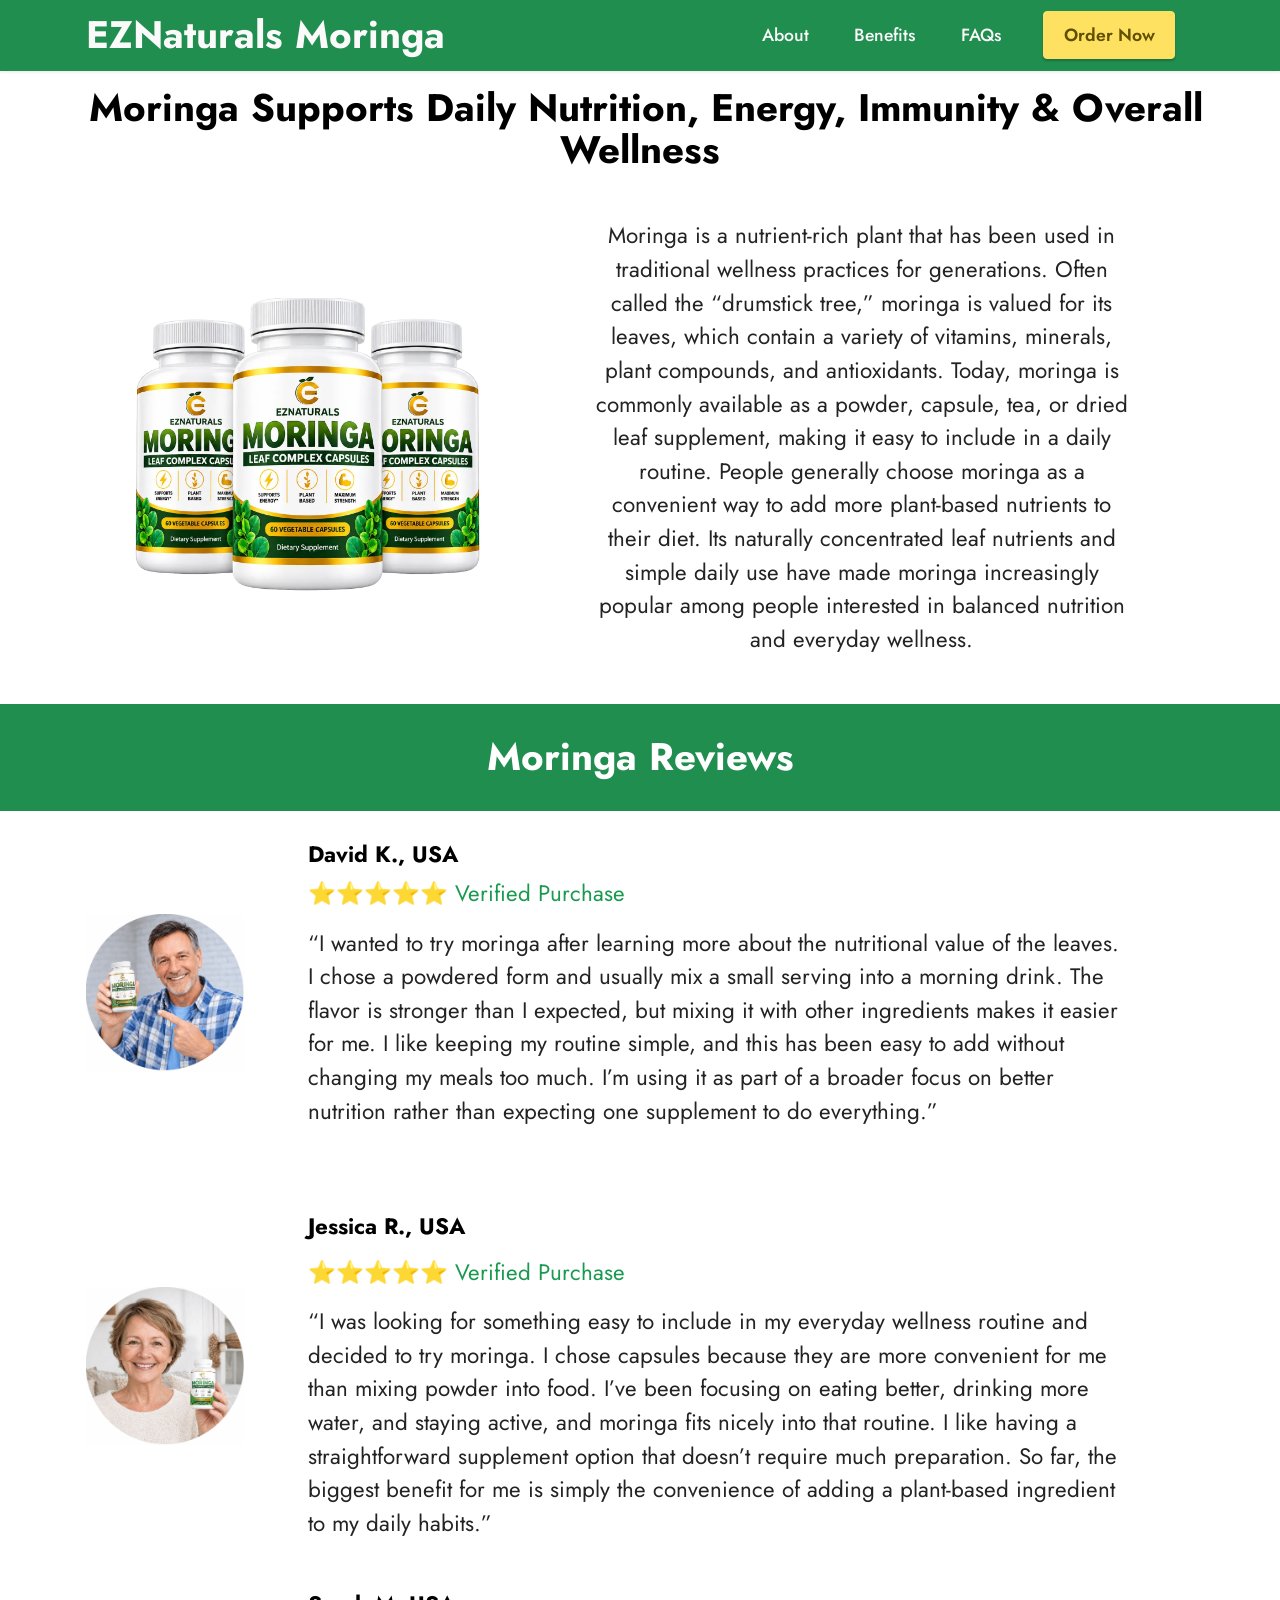
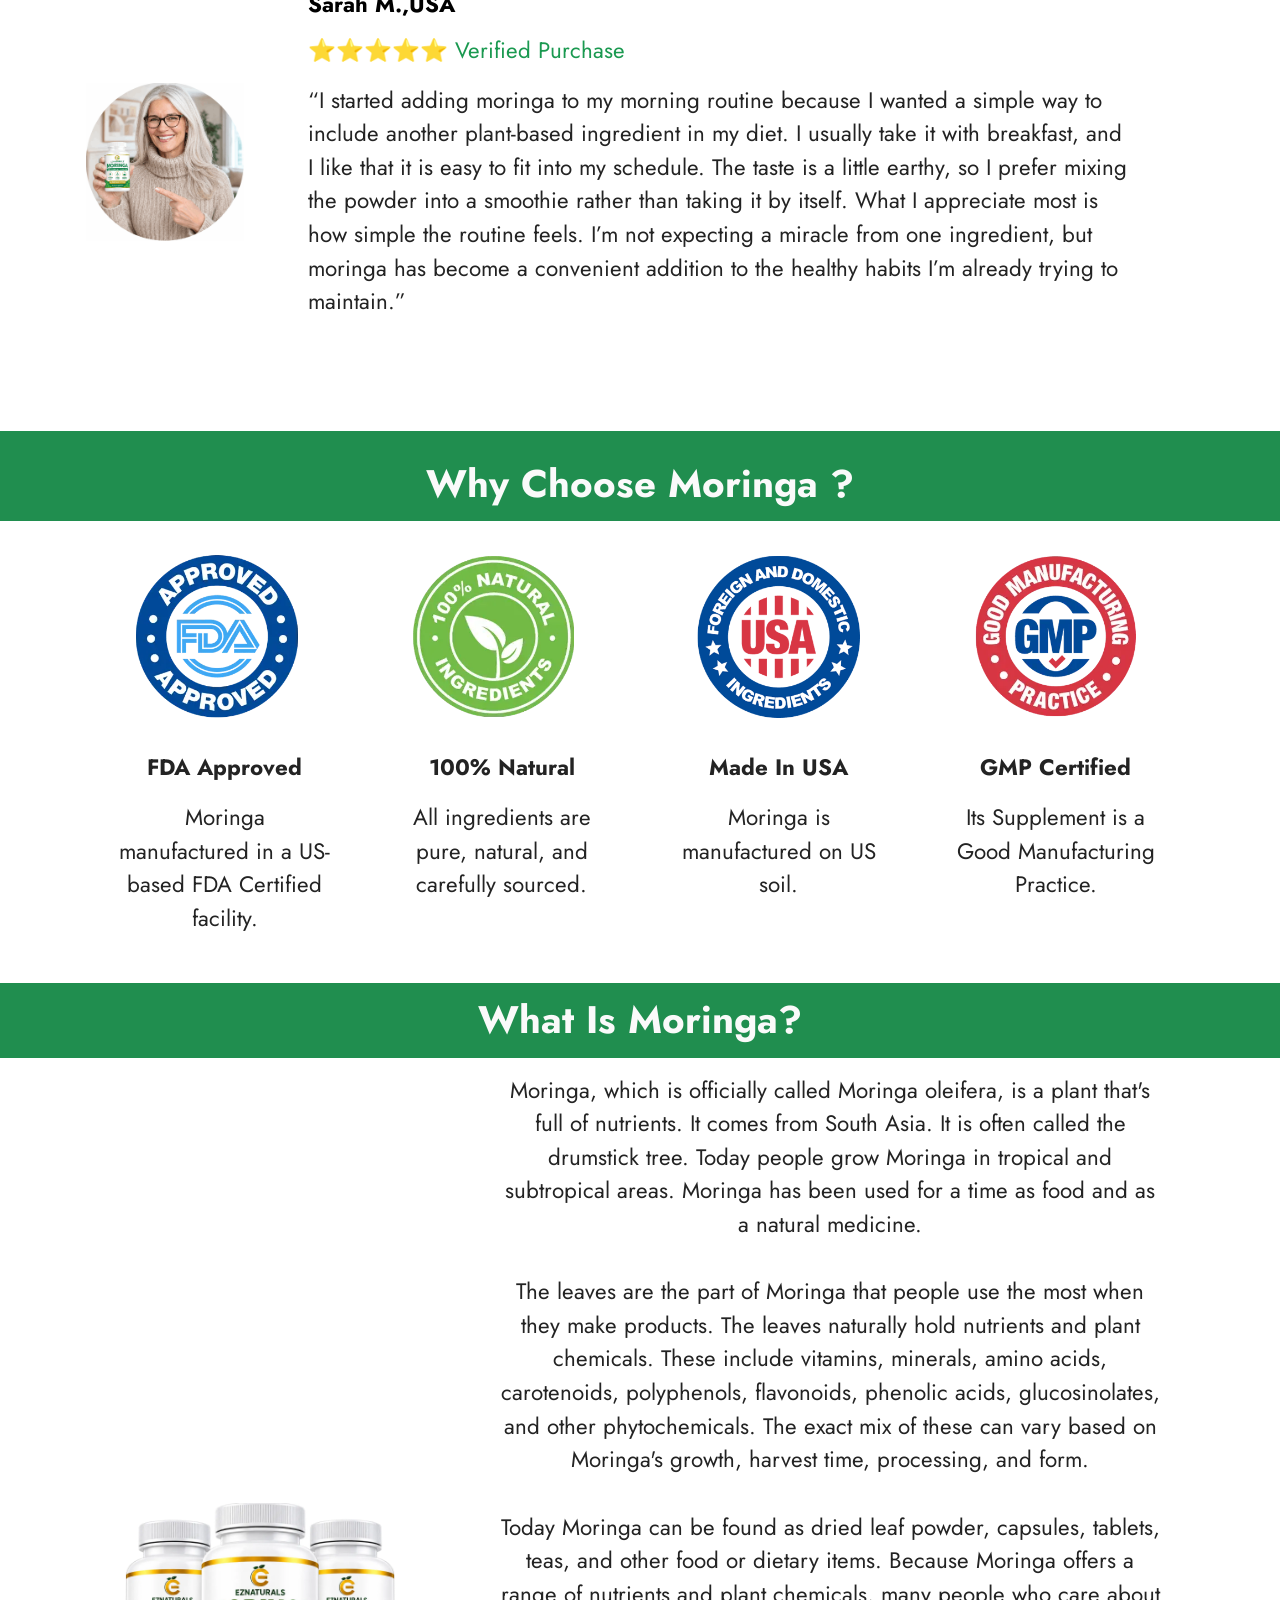
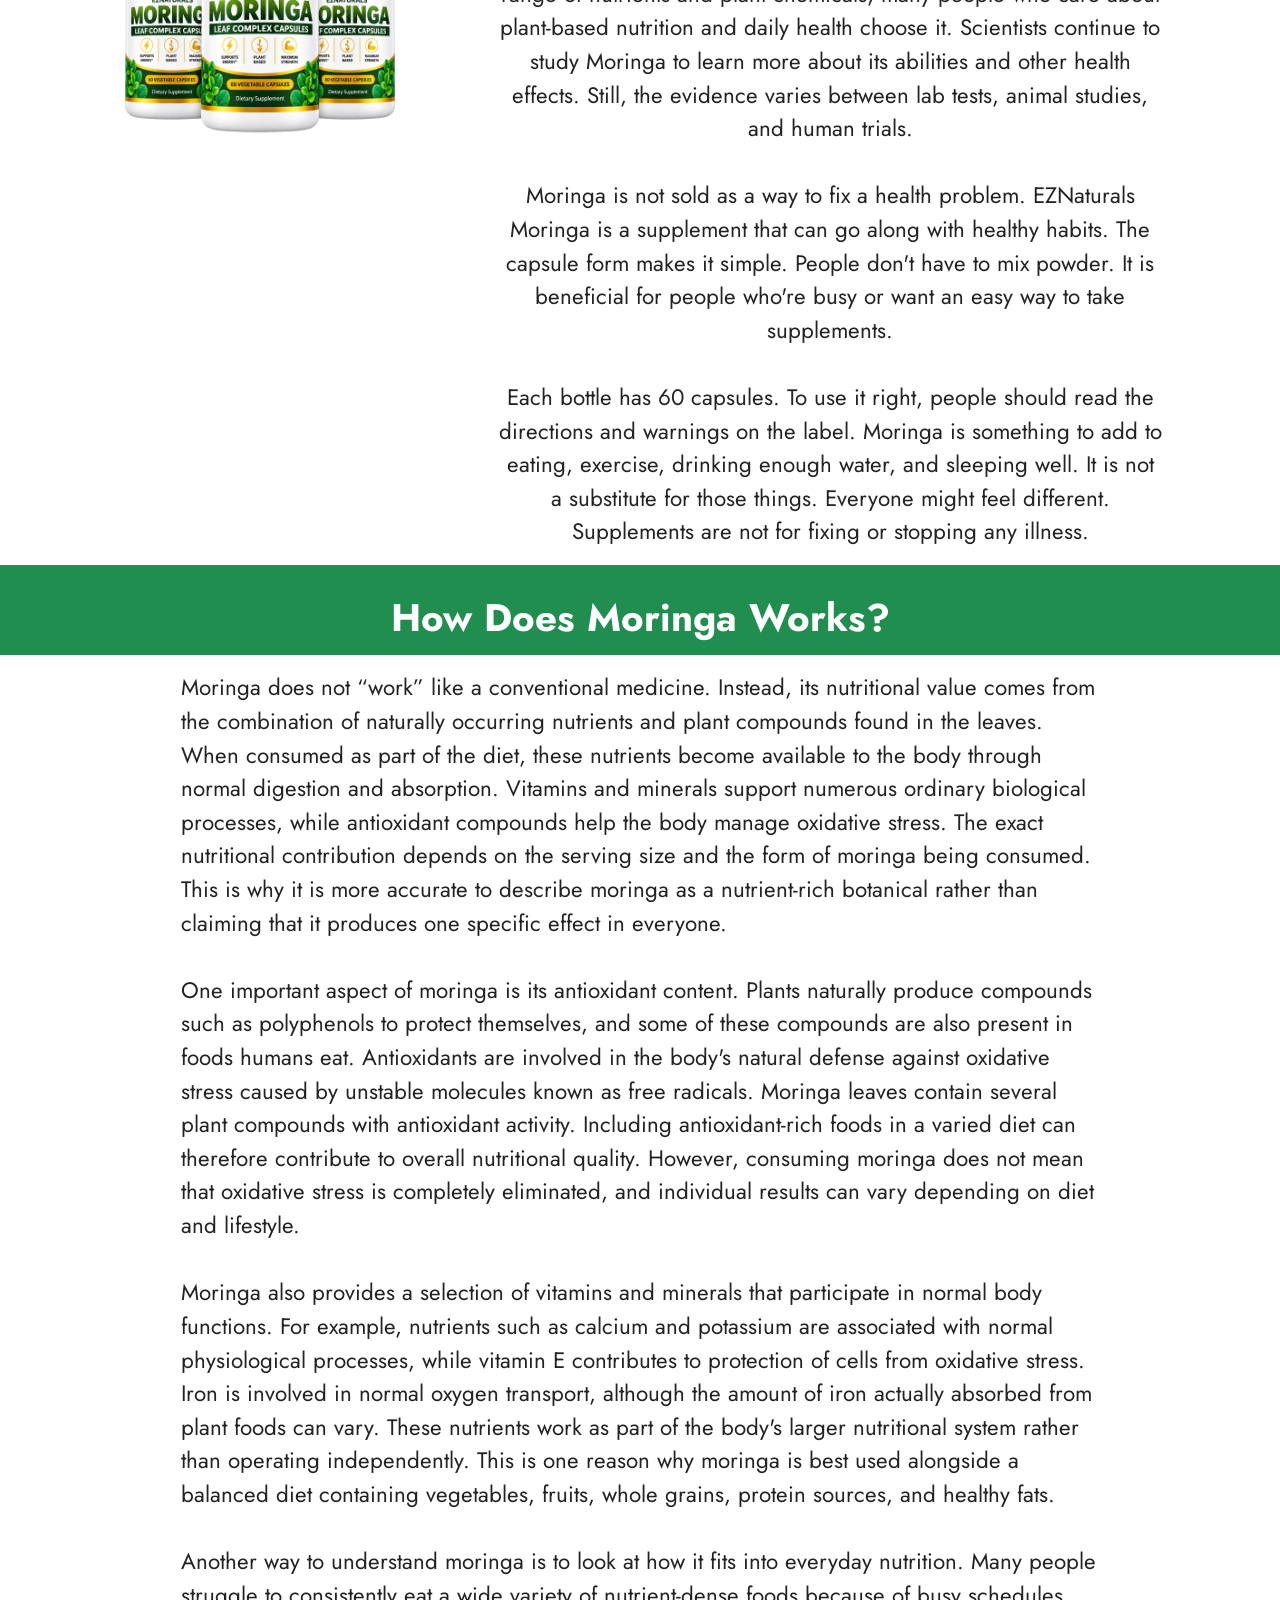
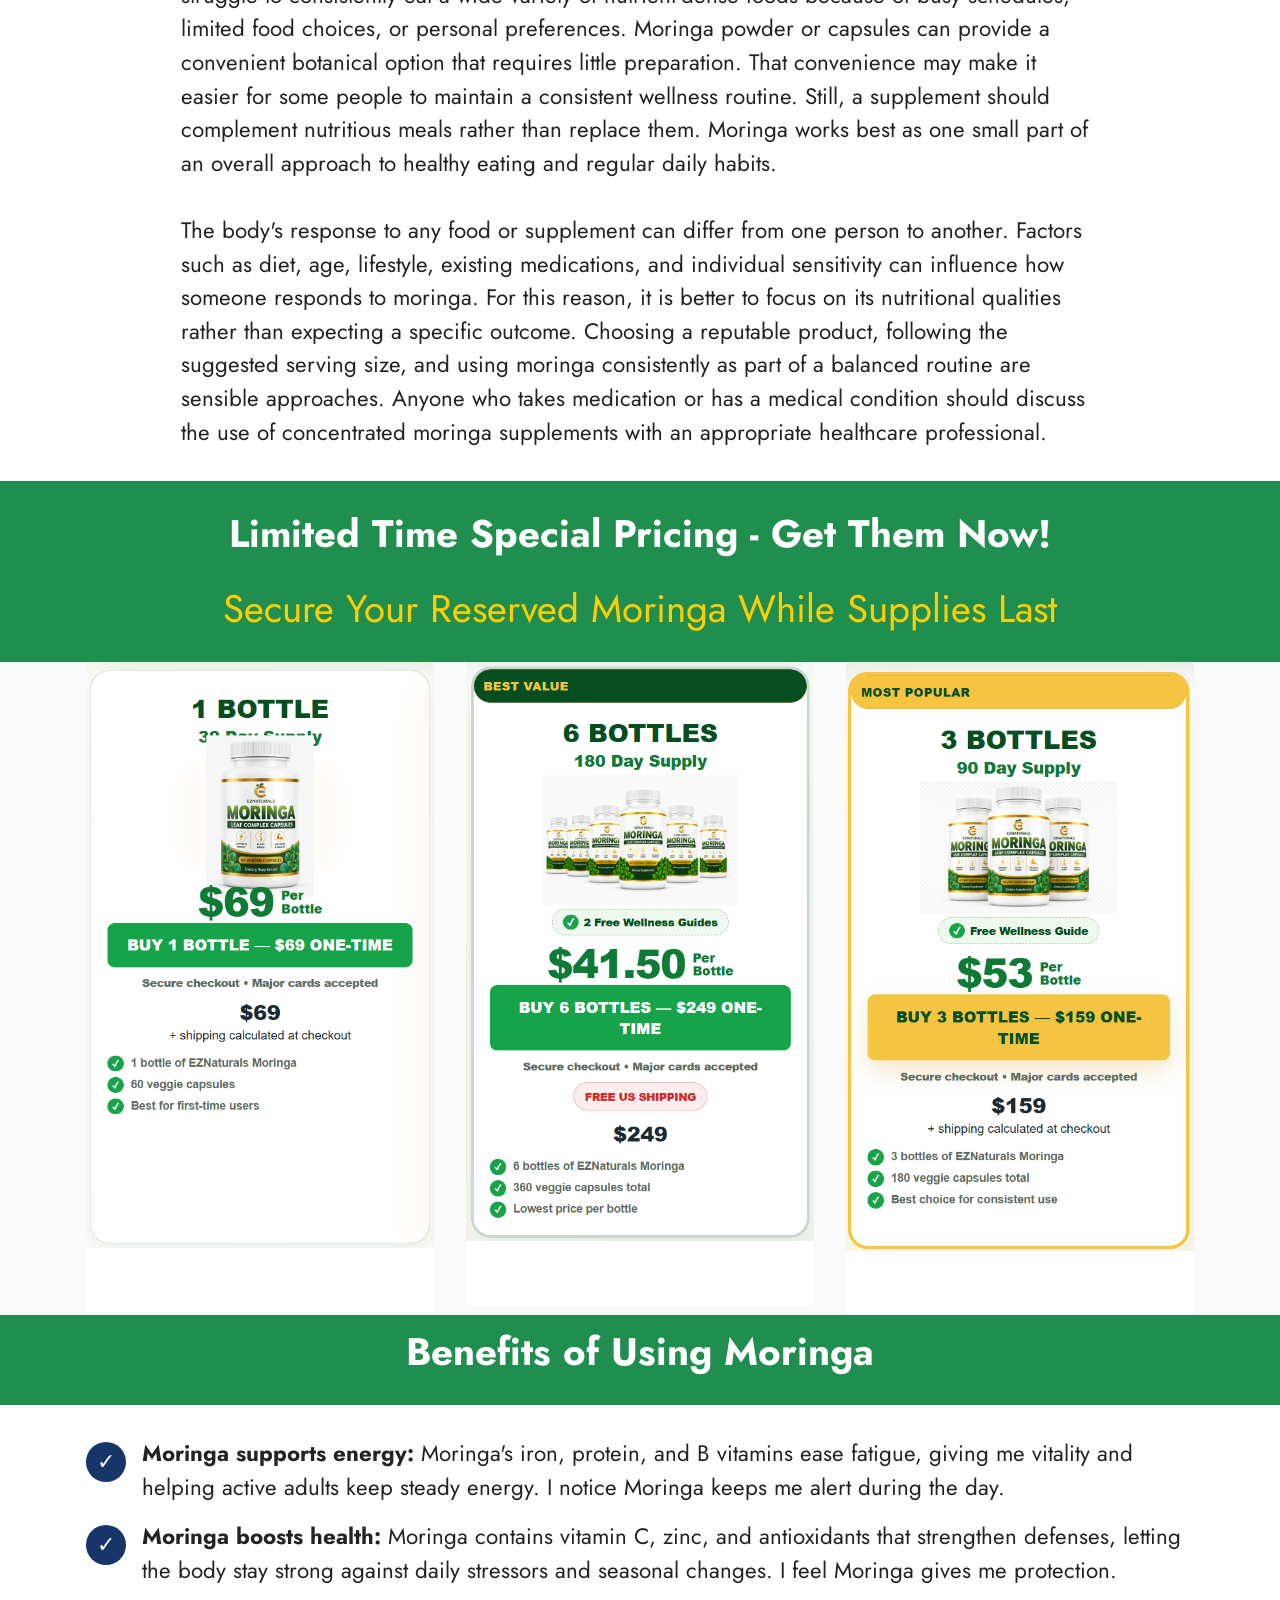
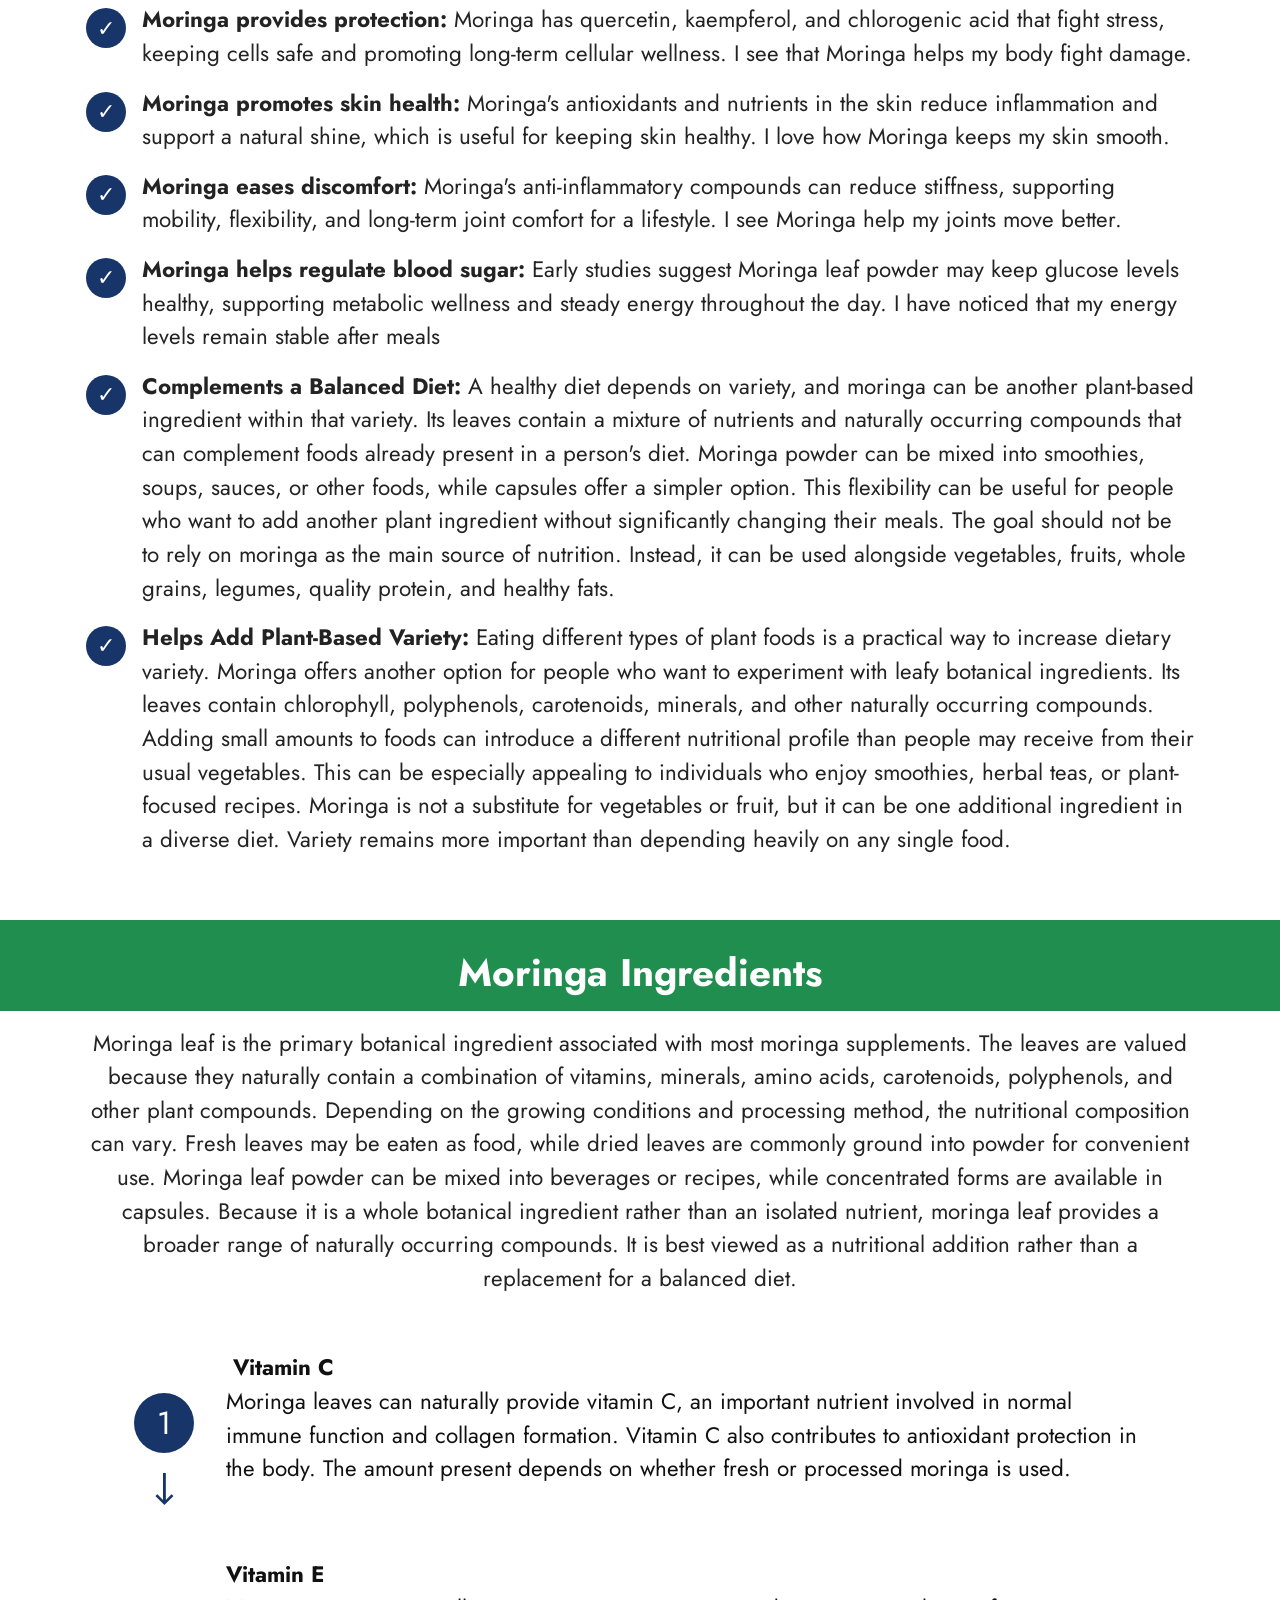
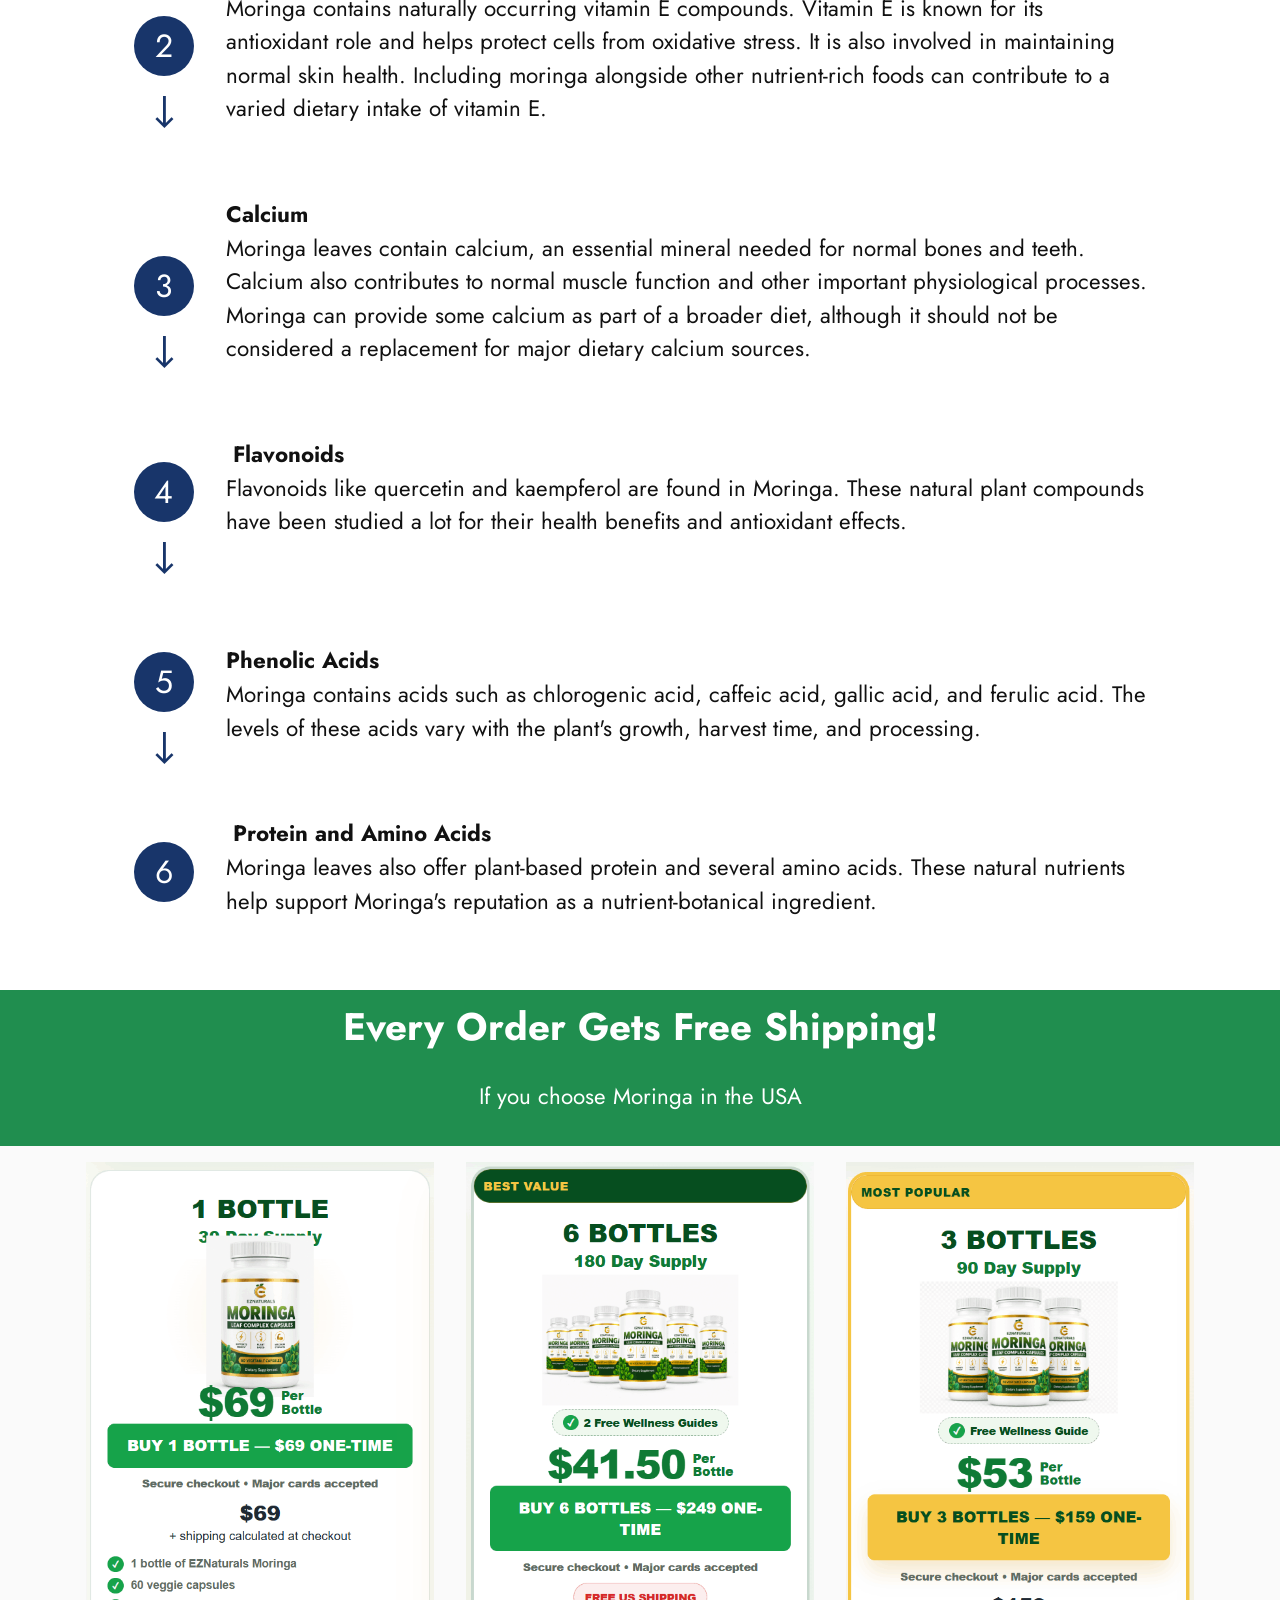
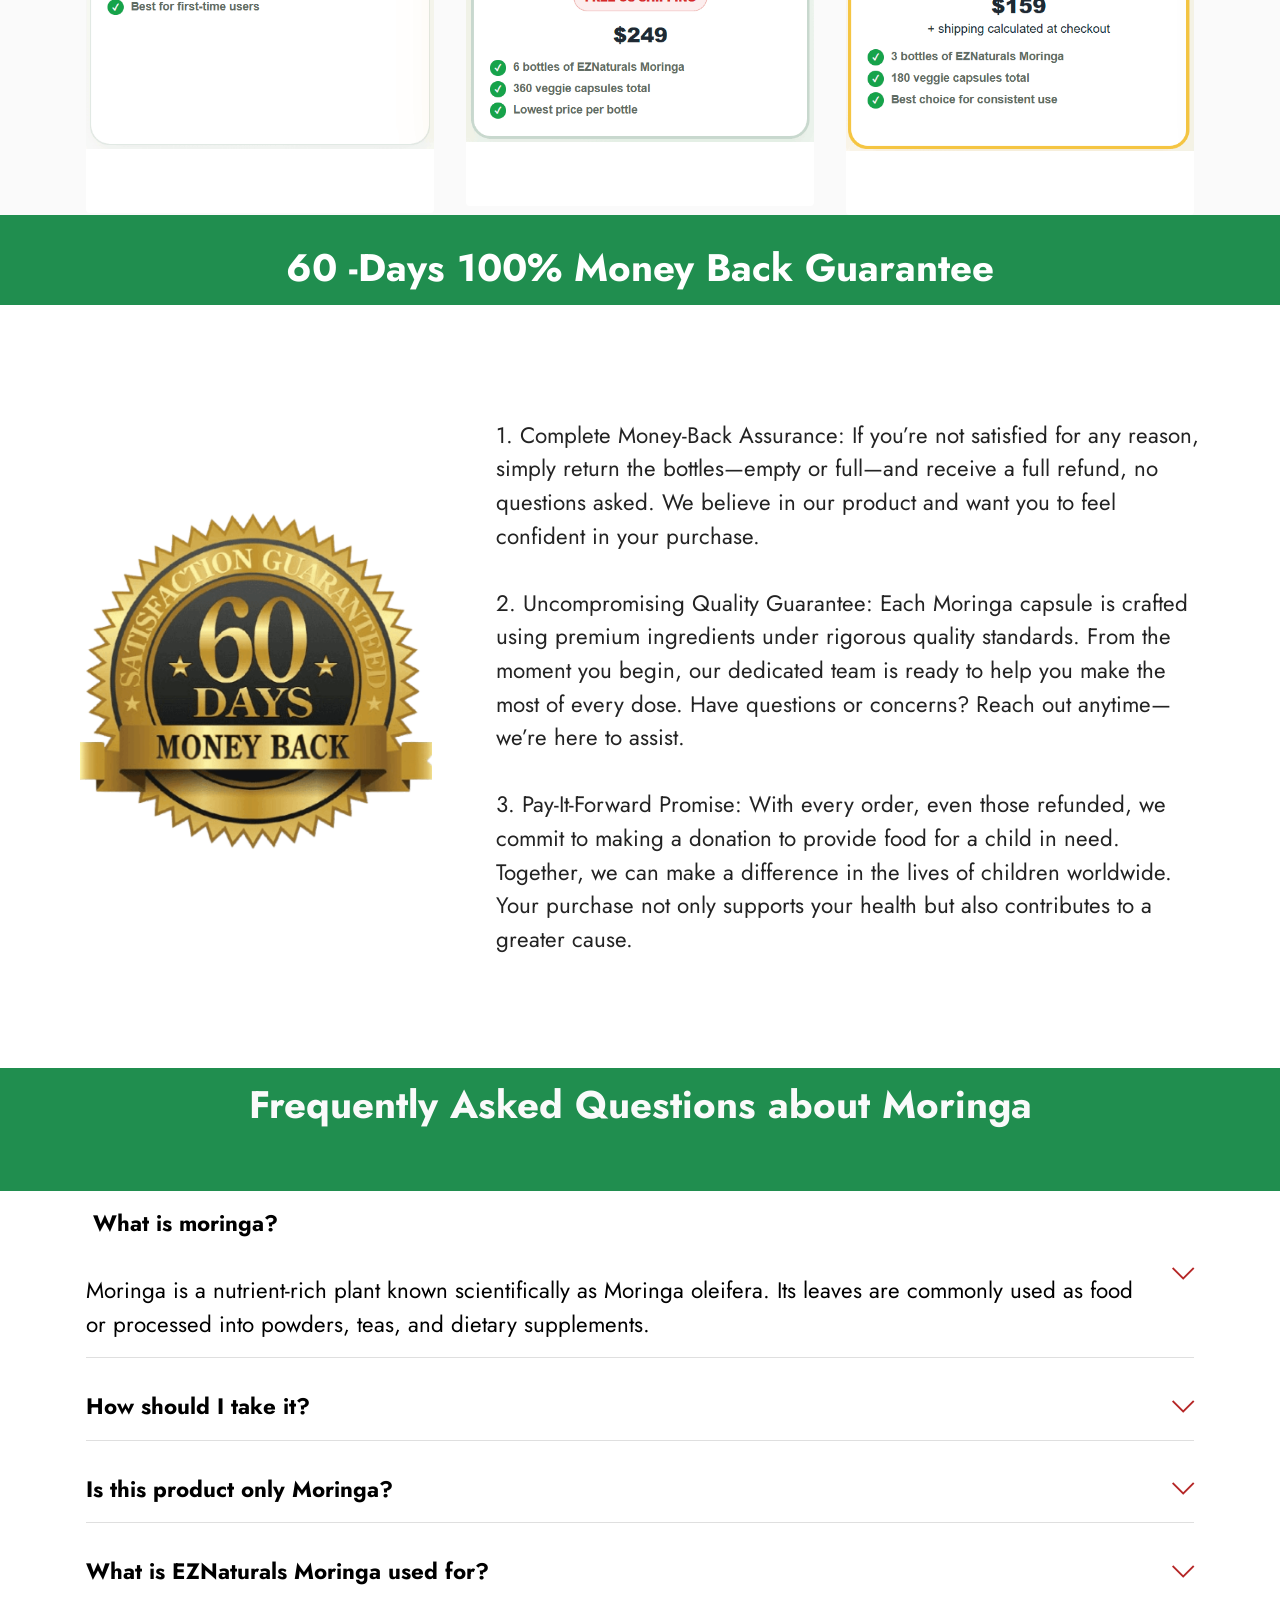
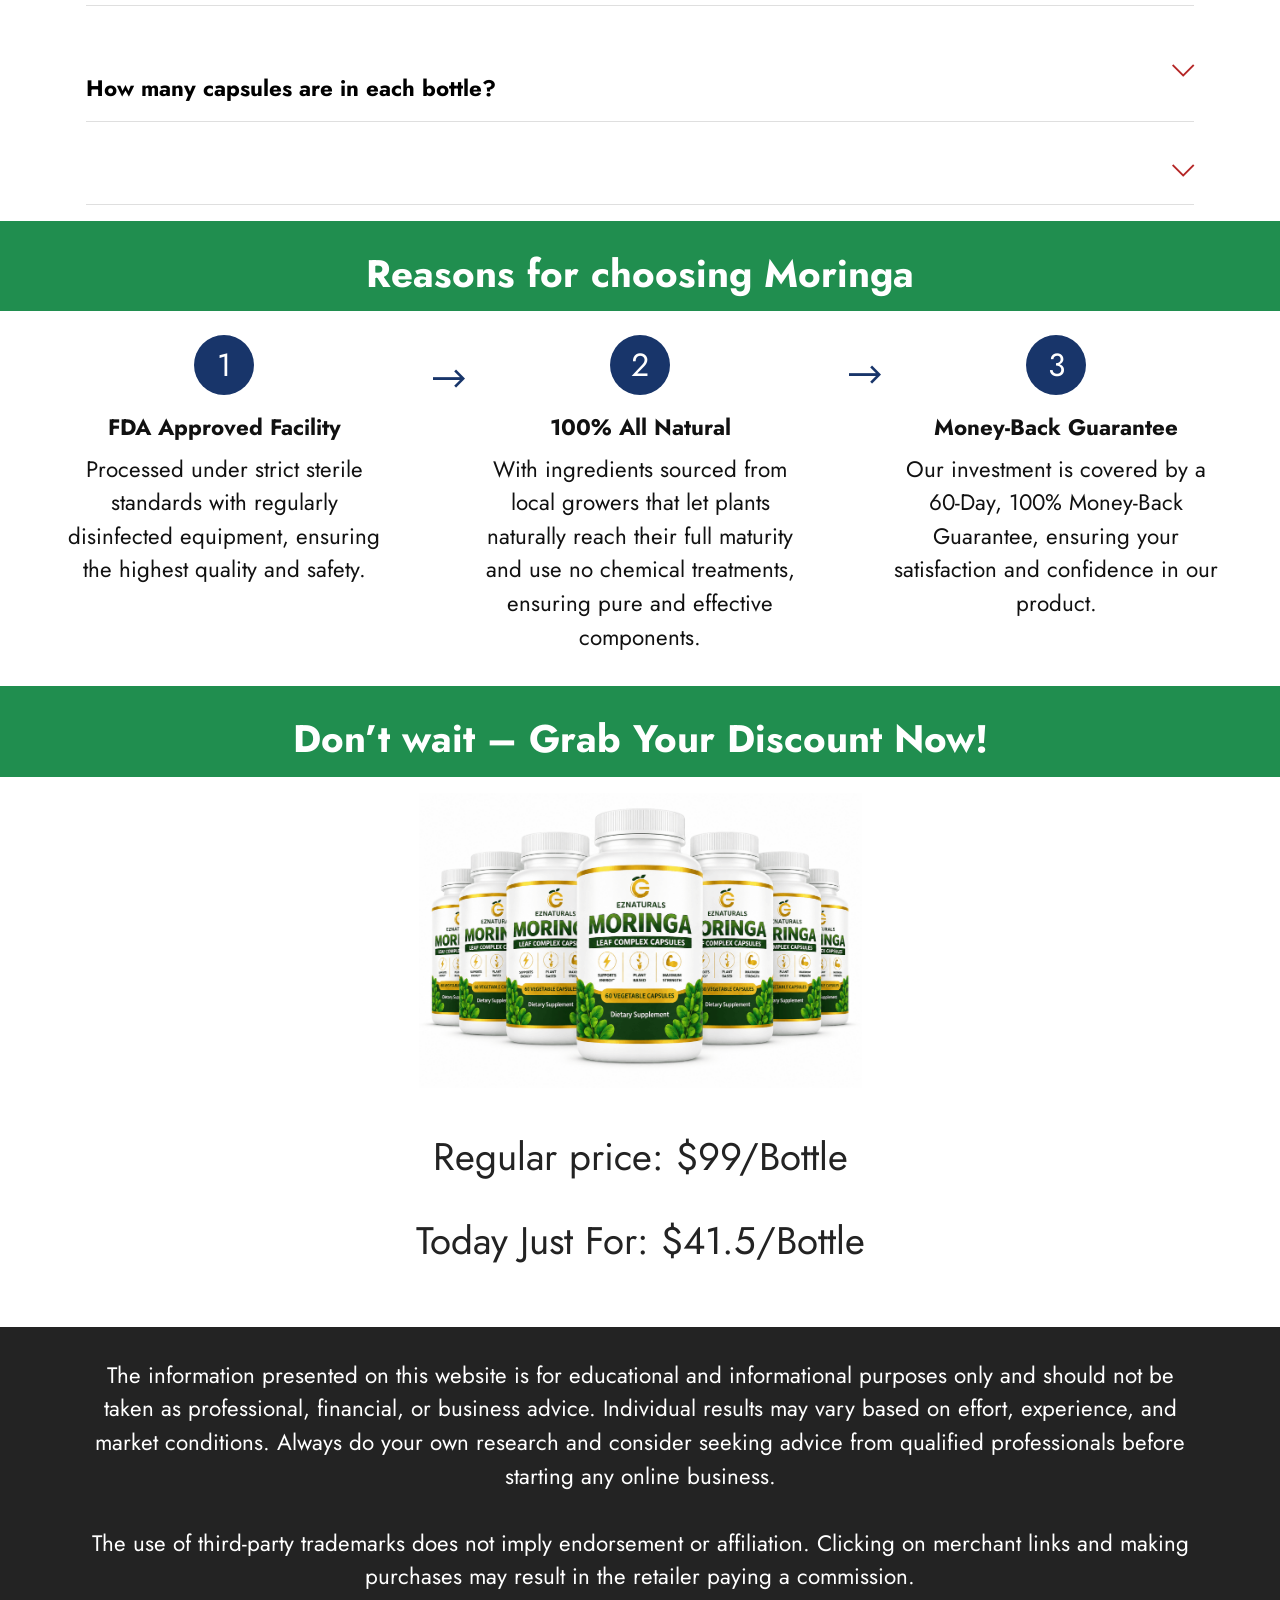
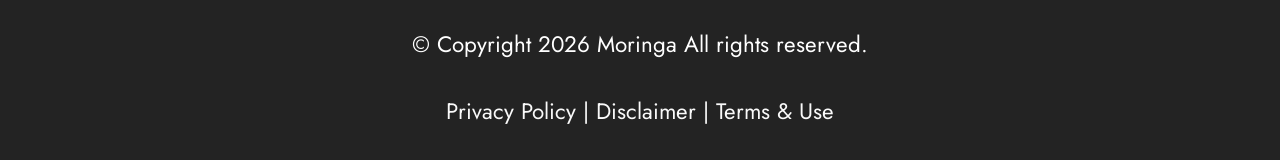
==== commit 0ff06fac: "Add meta tag for msvalidate and update index.html" ====
--- a/index.html
+++ b/index.html
@@ -24,7 +24,8 @@
   <link rel="preload" href="https://fonts.googleapis.com/css?family=Jost:100,200,300,400,500,600,700,800,900,100i,200i,300i,400i,500i,600i,700i,800i,900i&display=swap" as="style" onload="this.onload=null;this.rel='stylesheet'">
   <noscript><link rel="stylesheet" href="https://fonts.googleapis.com/css?family=Jost:100,200,300,400,500,600,700,800,900,100i,200i,300i,400i,500i,600i,700i,800i,900i&display=swap"></noscript>
   <link rel="preload" as="style" href="assets/mobirise/css/mbr-additional.css?v=OFWs2c"><link rel="stylesheet" href="assets/mobirise/css/mbr-additional.css?v=OFWs2c" type="text/css">
-
+<meta name="google-site-verification" content="ojwFFrobrEAdesm8oLR1VNvsSXICQItrODOj1nC4V70" />
+	<meta name="msvalidate.01" content="BFED78960371397816FDB9212DADB8CB" />
   
   
   <meta name="keywords" content="Moringa , Moringa , Moringa  supplement, Moringa  pills">
@@ -1093,8 +1094,8 @@
             </div>
         </div>
     </div>
-</section><section class="display-7" style="padding: 0;align-items: center;justify-content: center;flex-wrap: wrap;    align-content: center;display: flex;position: relative;height: 4rem;"><a href="https://mobiri.se/4815952" style="flex: 1 1;height: 4rem;position: absolute;width: 100%;z-index: 1;"><img alt="" style="height: 4rem;" src="[data-uri]"></a><p style="margin: 0;text-align: center;" class="display-7">&#8204;</p><a style="z-index:1" href="https://mobirise.com/builder/no-code-website-builder.html">No Code Website Builder</a></section><script src="assets/bootstrap/js/bootstrap.bundle.min.js"></script>  <script src="assets/smoothscroll/smooth-scroll.js"></script>  <script src="assets/ytplayer/index.js"></script>  <script src="assets/dropdown/js/navbar-dropdown.js"></script>  <script src="assets/mbr-switch-arrow/mbr-switch-arrow.js"></script>  <script src="assets/theme/js/script.js"></script>  
+<script src="assets/bootstrap/js/bootstrap.bundle.min.js"></script>  <script src="assets/smoothscroll/smooth-scroll.js"></script>  <script src="assets/ytplayer/index.js"></script>  <script src="assets/dropdown/js/navbar-dropdown.js"></script>  <script src="assets/mbr-switch-arrow/mbr-switch-arrow.js"></script>  <script src="assets/theme/js/script.js"></script>  
   
   
 </body>
-</html>+</html>
